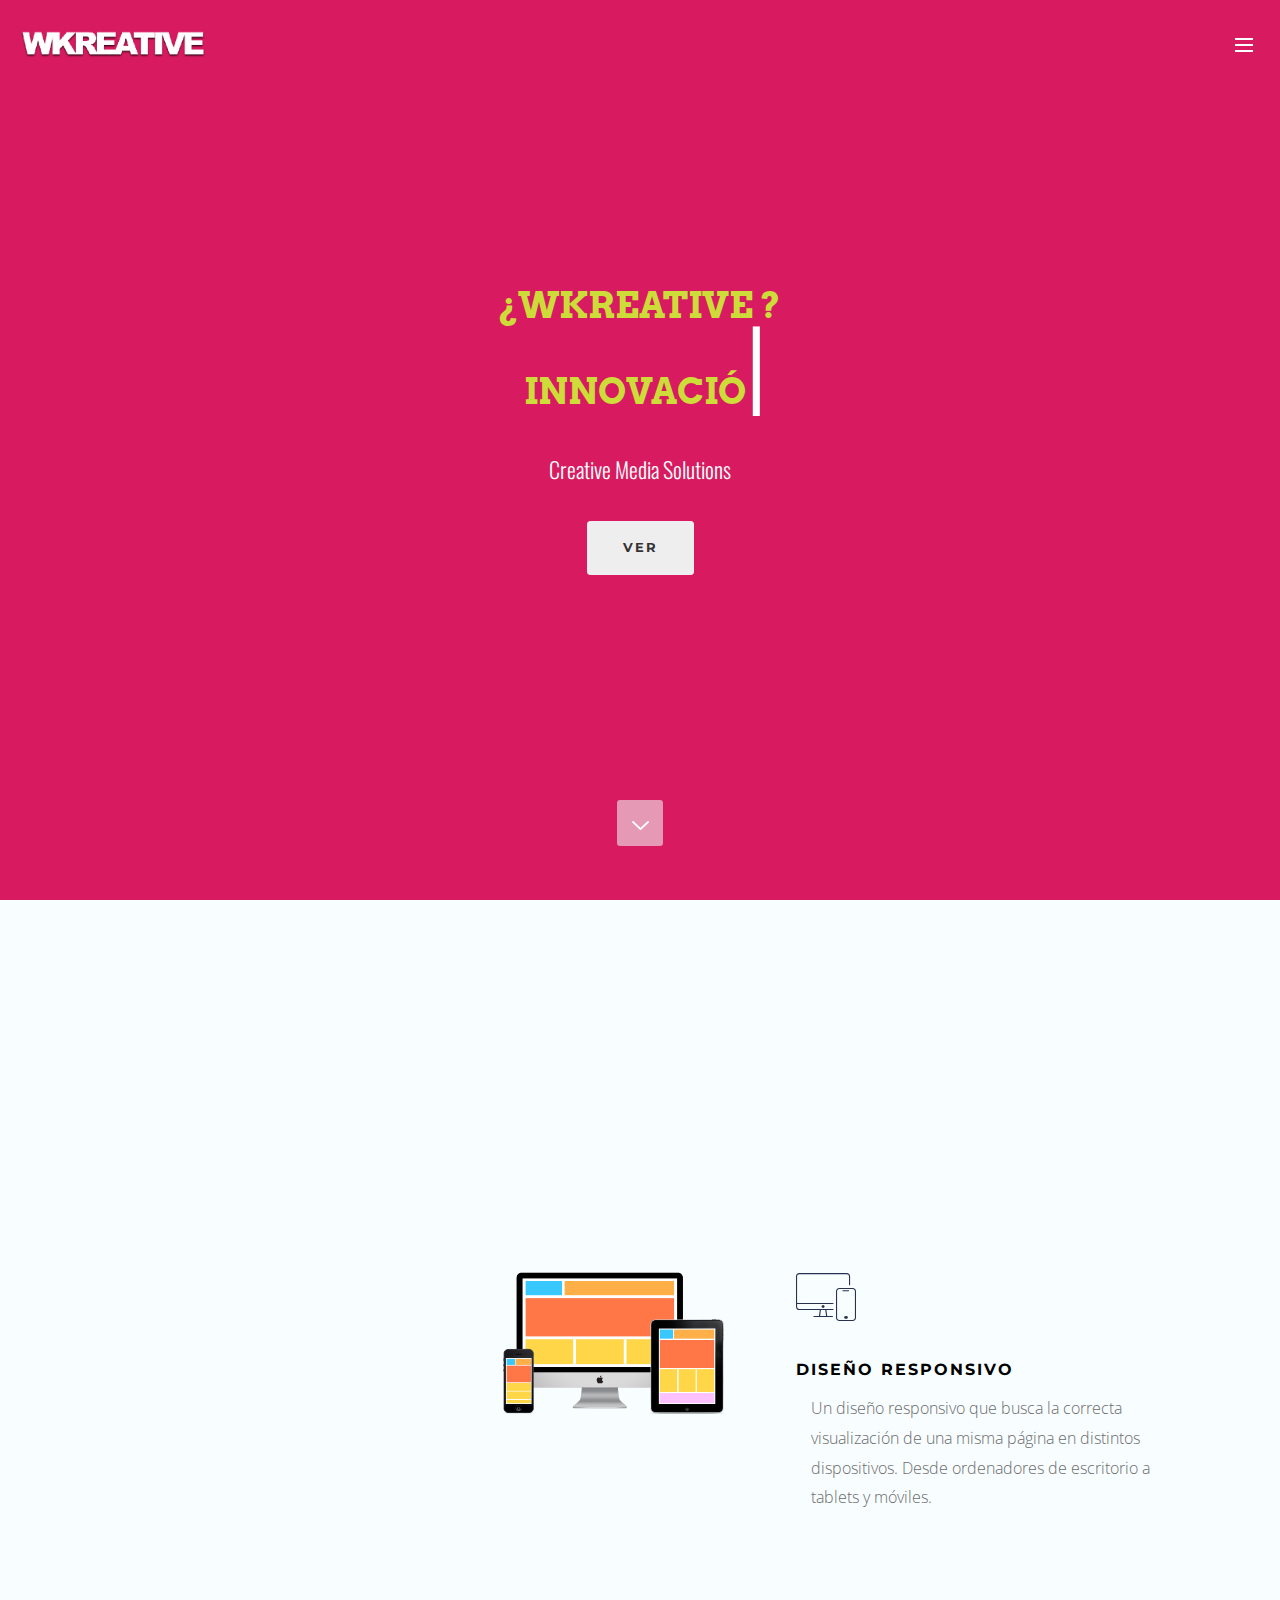
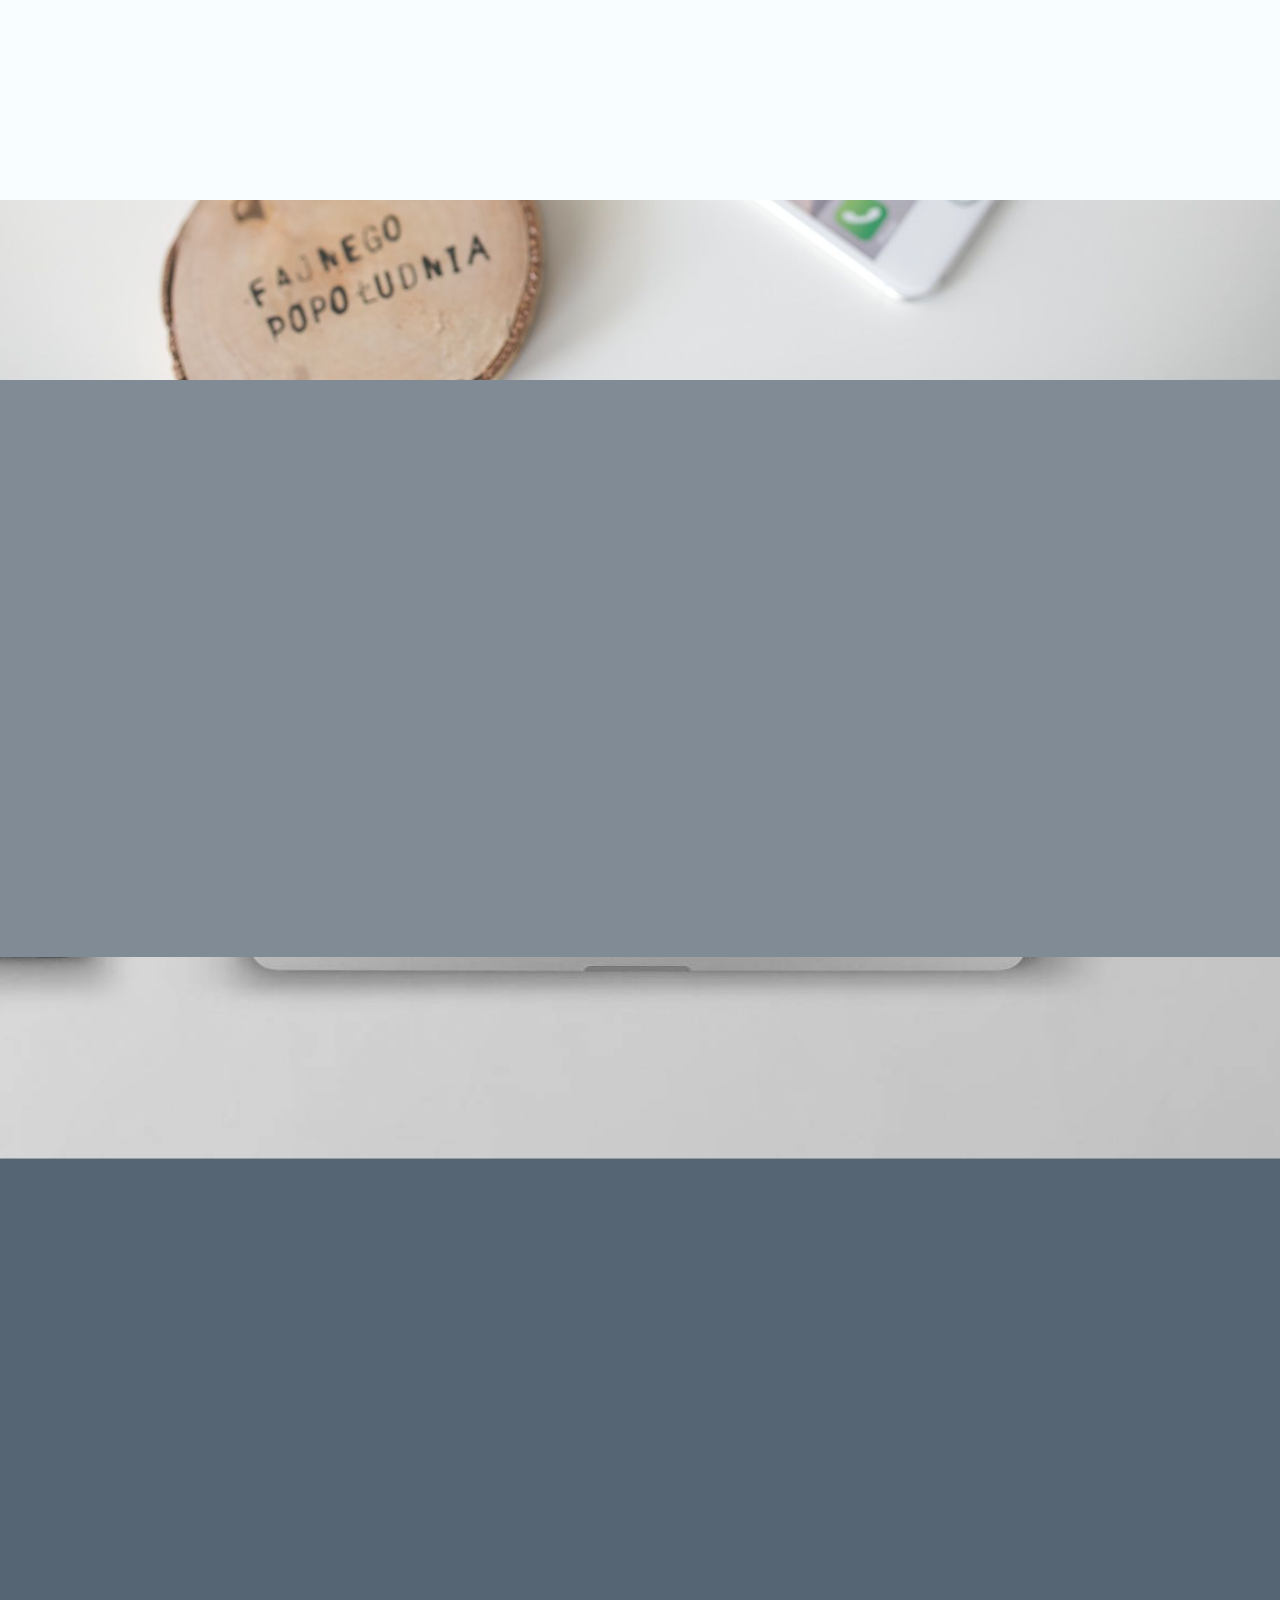
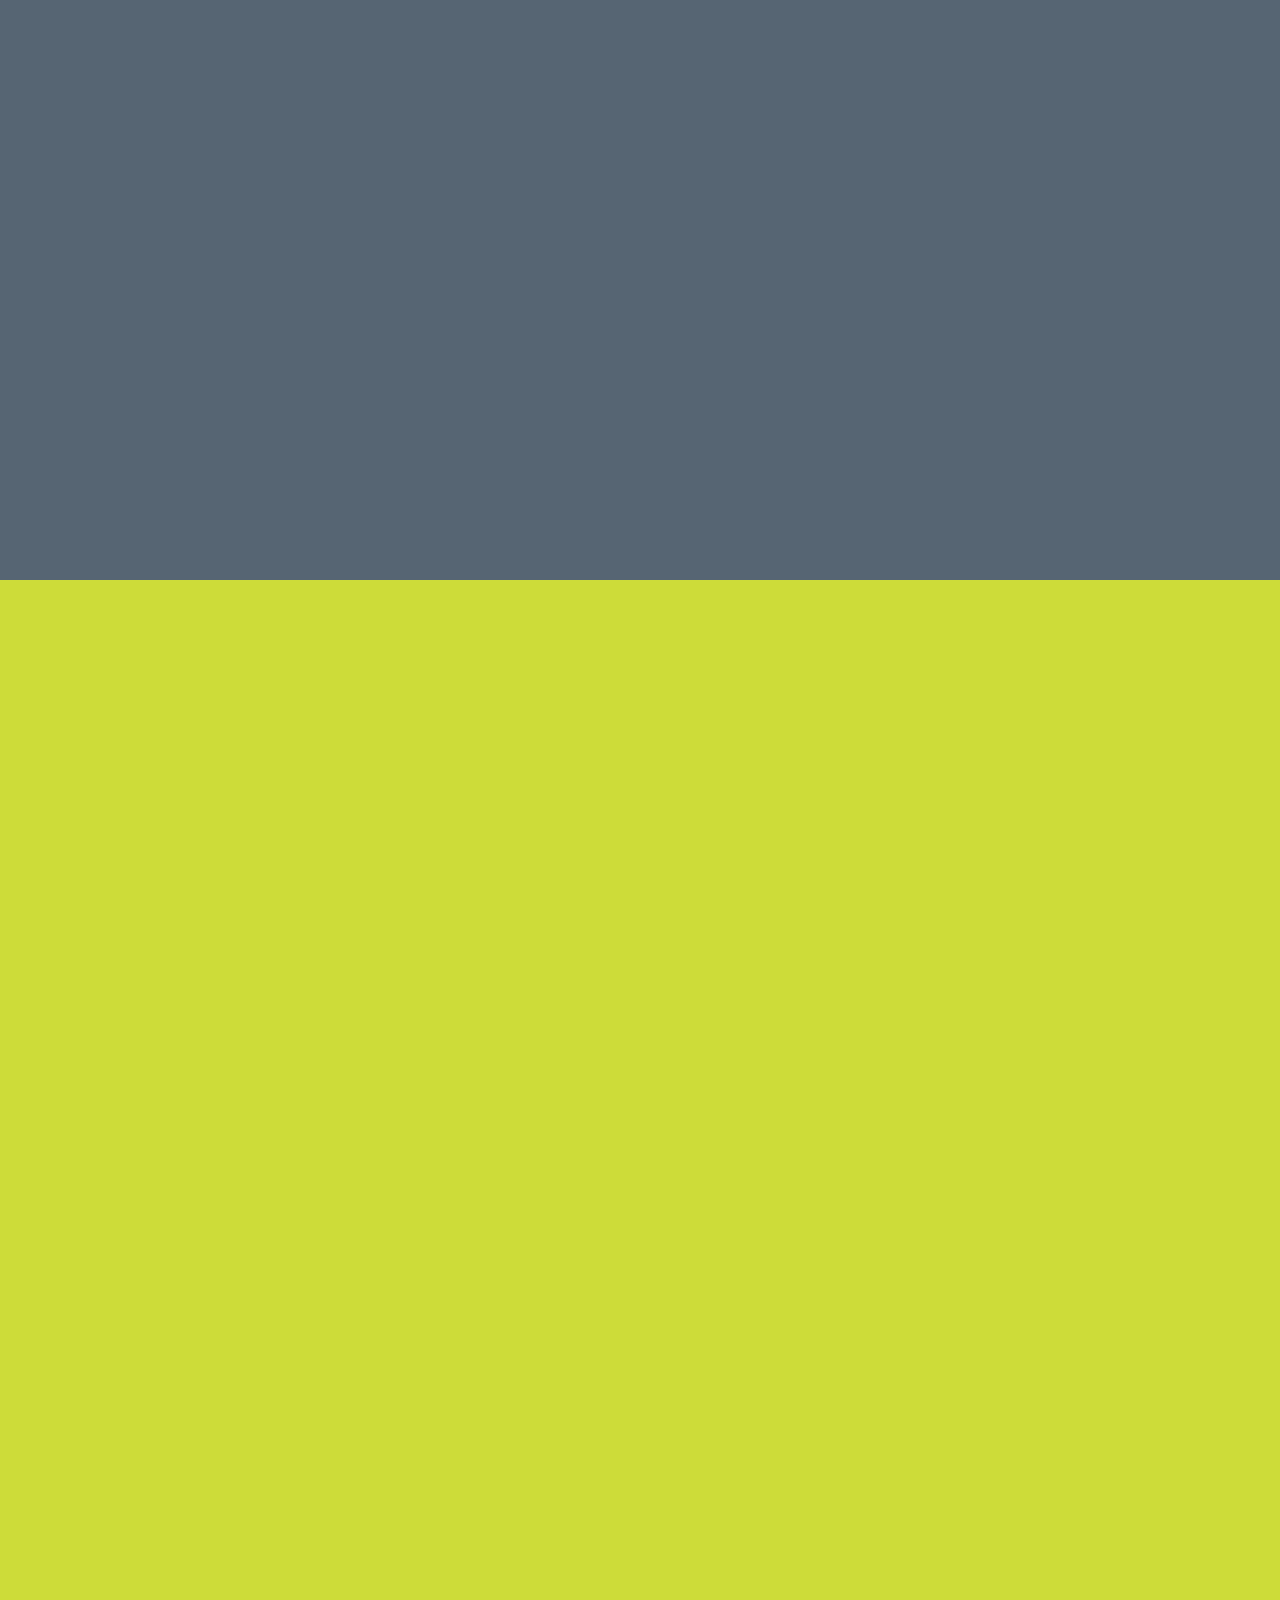
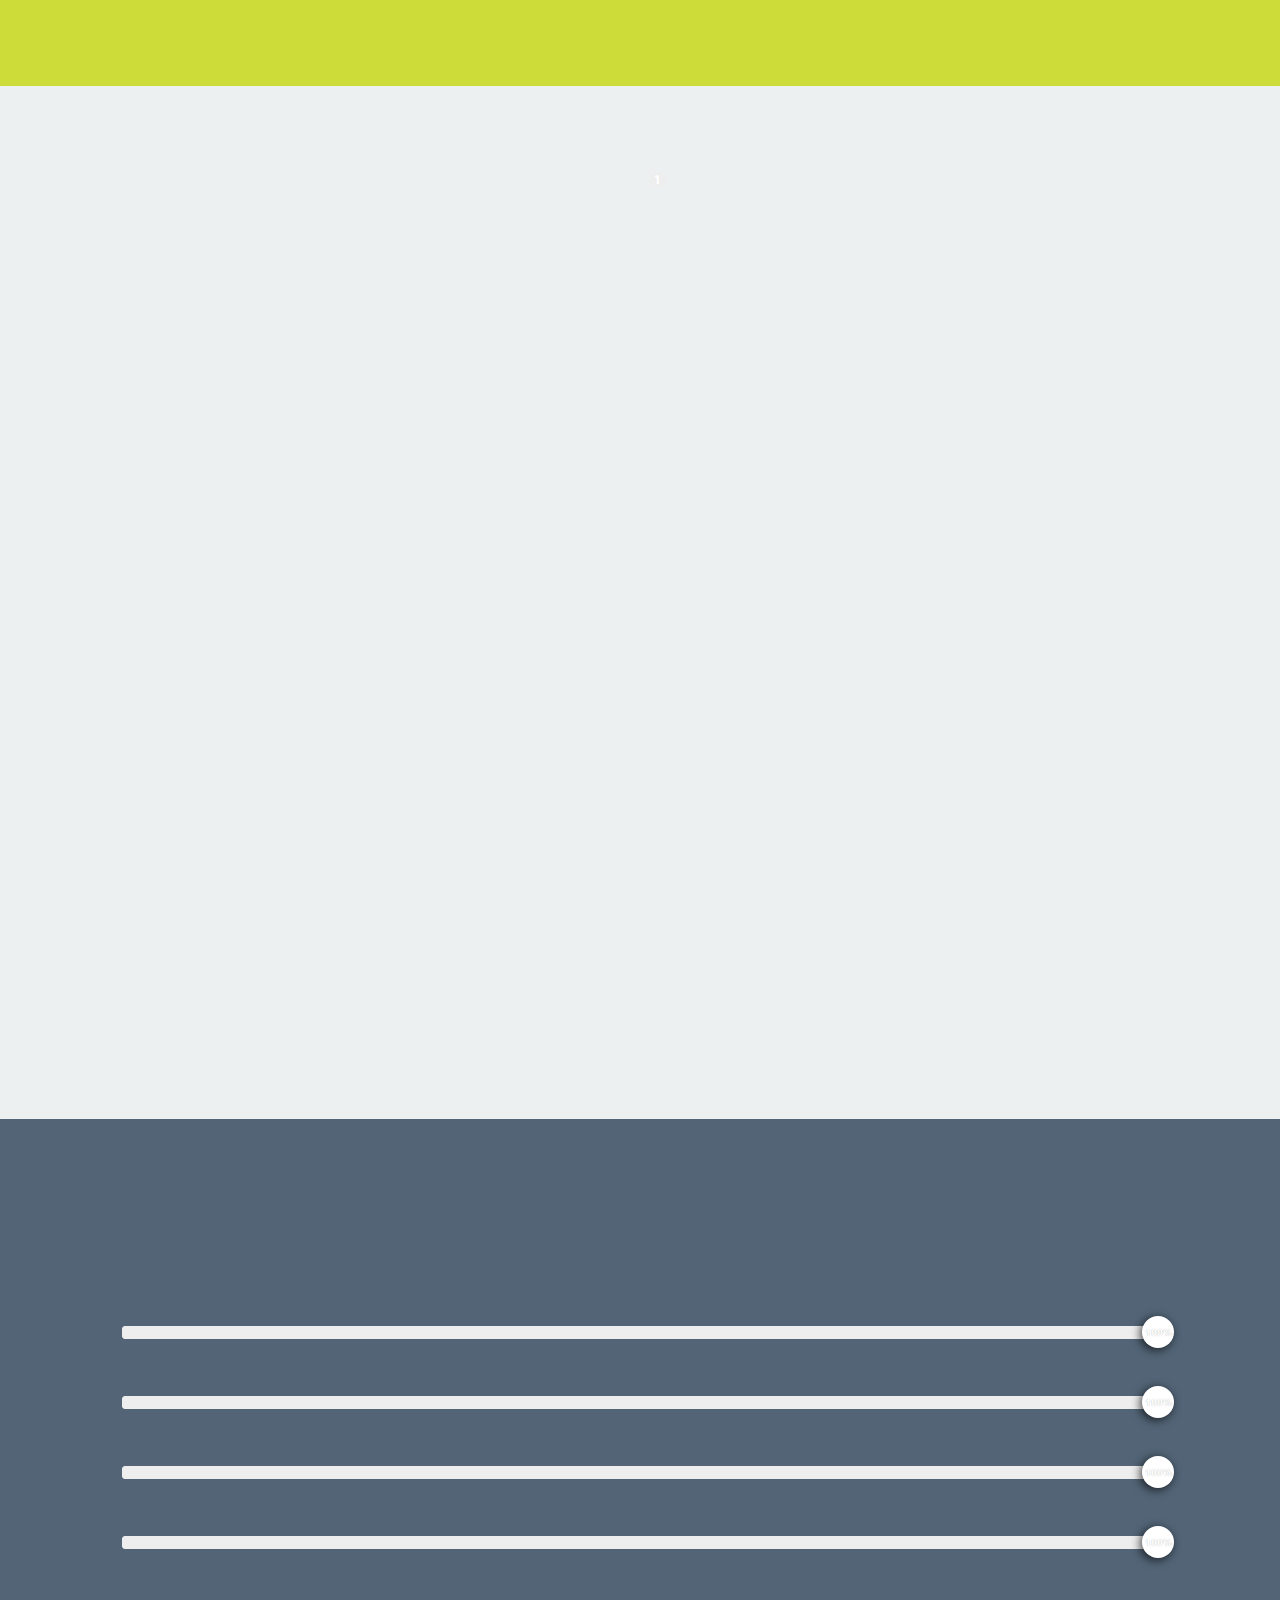
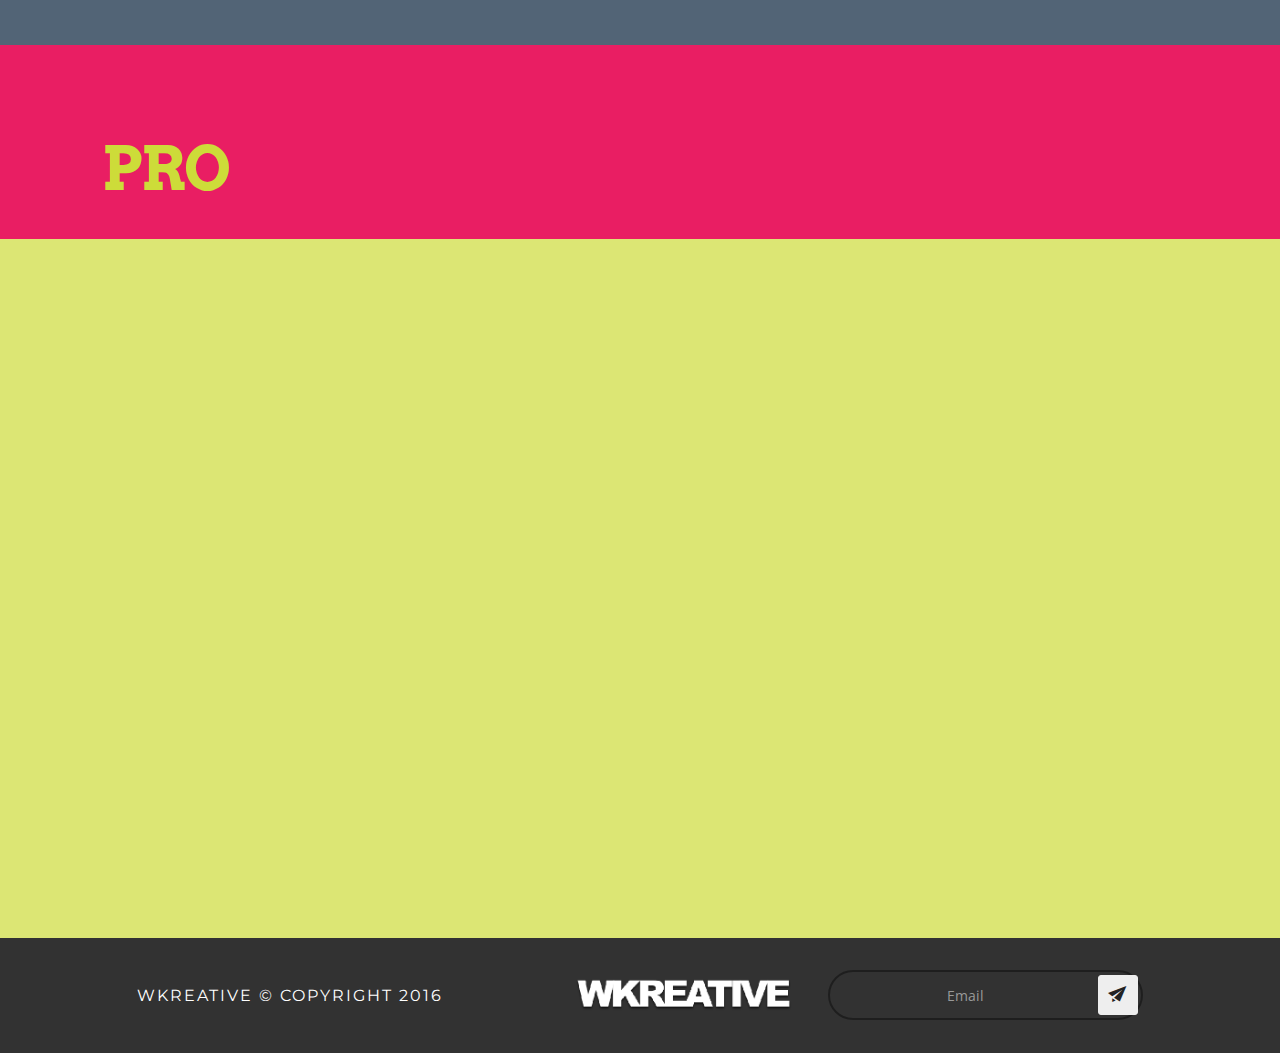
==== index.html @ 3bb816f2 "create github pages" ====
<!DOCTYPE html>
<html>
<head>
  <!-- Site made with Mobirise Website Builder v3.9.0, https://mobirise.com -->
  <meta charset="UTF-8">
  <meta http-equiv="X-UA-Compatible" content="IE=edge">
  <meta name="generator" content="Mobirise v3.9.0, mobirise.com">
  <meta name="viewport" content="width=device-width, initial-scale=1">
  <link rel="shortcut icon" href="assets/images/wkreative-estrategia-128x102-50.png" type="image/x-icon">
  <meta name="description" content="Creative Media Solutions">
  <title>WKREATIVE</title>
  <link rel="stylesheet" href="https://fonts.googleapis.com/css?family=Arvo:400,400i,700,700i">
  <link rel="stylesheet" href="https://fonts.googleapis.com/css?family=Montserrat:400,700">
  <link rel="stylesheet" href="https://fonts.googleapis.com/css?family=Open+Sans:400,400i,700,700i">
  <link rel="stylesheet" href="assets/et-line-font-plugin/style.css">
  <link rel="stylesheet" href="assets/bootstrap-material-design-font/css/material.css">
  <link rel="stylesheet" href="assets/web/assets/mobirise-icons/mobirise-icons.css">
  <link rel="stylesheet" href="assets/tether/tether.min.css">
  <link rel="stylesheet" href="assets/bootstrap/css/bootstrap.min.css">
  <link rel="stylesheet" href="assets/socicon/css/socicon.min.css">
  <link rel="stylesheet" href="assets/colorm-icons/style.css">
  <link rel="stylesheet" href="assets/animate.css/animate.min.css">
  <link rel="stylesheet" href="assets/dropdown/css/style.css">
  <link rel="stylesheet" href="assets/theme/css/style.css">
  <link rel="stylesheet" href="assets/mobirise/css/mbr-additional.css" type="text/css">
  
  
  
</head>
<body>
<section class="menu1" id="menu-0">

    <nav class="navbar navbar-dropdown bg-color transparent navbar-fixed-top">
        <div class="container-fluid">

            <div class="mbr-table">
                <div class="mbr-table-cell">

                    <div class="navbar-brand">
                        <a href="#top" class="navbar-logo"><img src="assets/images/wkreative-logo-501x128-71.png" alt="Mobirise"></a>
                        
                    </div>

                </div>
                <div class="mbr-table-cell">

                    <button class="navbar-toggler pull-xs-right" type="button" data-toggle="collapse" data-target="#exCollapsingNavbar">
                        <div class="hamburger-icon"></div>
                    </button>

                    <ul class="nav-dropdown collapse pull-xs-right nav navbar-nav navbar-toggleable-xl" id="exCollapsingNavbar"><li class="nav-item"><a class="nav-link link" href="#top">INICIO</a></li><li class="nav-item dropdown open"><a class="nav-link link dropdown-toggle" data-toggle="dropdown-submenu" href="https://mobirise.com/" aria-expanded="true">¿QUE OFRECEMOS?</a><div class="dropdown-menu"><a class="dropdown-item" href="index.html#header11-3">Website</a><a class="dropdown-item" href="index.html#features10-e">Analítica Web</a><a class="dropdown-item" href="index.html#features14-6">Fotofrafía Profesional</a><a class="dropdown-item" href="index.html#features10-e" aria-expanded="false">Video Profesional</a></div></li><li class="nav-item dropdown"><a class="nav-link link" href="index.html#form1-9" aria-expanded="false">CONTÁCTANOS</a></li></ul>
                    <button hidden="" class="navbar-toggler navbar-close" type="button" data-toggle="collapse" data-target="#exCollapsingNavbar">
                        <div class="close-icon"></div>
                    </button>

                </div>
            </div>

        </div>
    </nav>

</section>

<section class="mbr-section mbr-section-hero mbr-section-full header11 mbr-after-navbar" id="header11-3" style="background-color: rgb(216, 27, 96);">

    
        <div class="mbr-table-cell">
            <div class="container">
                <div class="mbr-section row">
                    <div id="title">
                        <div class="span-title">
                            <h1 class="mbr-section-title display-1 text-center pad-r">¿WKREATIVE ?<br></h1>
                            <h1 class="mbr-section-title display-1 element typedheader11-3" adress="typedheader11-3" firstel="INNOVACIÓN" secondel="TECNOLOGÍA" thirdel="CREATIVIDAD" typespeed="60">
                            </h1>
                        </div>
                        <div class="mbr-section-text lead text-center">
                            <p>Creative Media Solutions<br></p>
                         </div>

                        <div class="mbr-section-btn text-center"><a class="btn btn-primary" href="index.html#header9-2">Ver</a></div>

                    </div>
                </div> 
            </div> 
        </div> 
    <div class="mbr-arrow mbr-arrow-floating" aria-hidden="true">
        <a href="#header9-2">
            <img alt="" src="assets/images/arrowdown.png">
        </a>
    </div>                 
</section>

<section class="mbr-section--bg-adapted mbr-section-full mbr-section--relative header9" id="header9-2" style="background-color: rgb(248, 253, 255);">
    
    <div class="mbr-table-cell mbr-table-cell-vertical-middle elements-content position-relative">
        <div class="container-fluid">
            <div class="row">
                <div class="col-xs-12 col-lg-8 col-lg-offset-2 text-xs-center">

                    <h1 class="mbr-section-title display-1"><span style="line-height: 1.12em;">¿Que conseguir con nosotros?</span><br></h1>

                    <p class="mbr-section-text lead header-text"><strong>Mobil - SEO - ED</strong></p>

                </div>
            </div>

            <div class="row">
                <div class="col-xs-12 col-sm-4 col-lg-3 col-lg-offset-1">

                    <div class="clearfix"></div>
                    
                    <ul class="nav nav-tabs" role="tablist"><li class="nav-item" style="display: block;"><a class="nav-link active" role="tab" data-toggle="tab" href="#tab1header9-2" aria-expanded="true">Mobil</a></li><li class="nav-item" style="display: block;"><a class="nav-link" role="tab" data-toggle="tab" href="#tab2header9-2" aria-expanded="false">SEO</a></li><li class="nav-item" style="display: block;"><a class="nav-link text-black" role="tab" data-toggle="tab" href="#tab3header9-2" aria-expanded="false">Estrategia Digital</a></li><li class="nav-item" style="display: block;"></li><li class="nav-item" style="display: none;"></li><li class="nav-item" style="display: none;"></li><li class="nav-item" style="display: none;"></li><li class="nav-item" style="display: none;"></li><li class="nav-item" style="display: none;"><a class="nav-link" role="tab" data-toggle="tab" href="#tab4header9-2">Awesome</a></li><li class="nav-item" style="display: none;"><a class="nav-link" role="tab" data-toggle="tab" href="#tab5header9-2">Amazing</a></li><li class="nav-item" style="display: none;"><a class="nav-link" role="tab" data-toggle="tab" href="#tab6header9-2">Beautiful</a></li></ul>

                </div>

                <div class="col-xs-12 col-sm-8 col-lg-8">
                    <div class="tab-content noScroll">

                        <div id="tab1header9-2" class="tab-pane in active text-xs-center text-lg-left" role="tabpanel">

                            <div class="row">
                                <div class="col-xs-12 col-lg-5">
                                    <div class="mbr-figure"><img src="assets/images/wkreative-responsive-1200x560-97.png" class="card-img-top"></div>
                                </div>
                                <div class="col-xs-12 col-lg-6">
                                    <div>
                                        <div class="mbr-figure icon-block"><span class="mbri-responsive mbr-iconfont mbr-iconfont-header5" style="color: rgb(40, 50, 78);"></span></div>
                                    </div>
                                    <div>
                                        <p class="mbr-section-subtitle lead description-title">DISEÑO RESPONSIVO</p>
                                        <div class="row">
                                            <div class="col-md-12">
                                                <p class="mbr-section-text lead">Un diseño responsivo que busca la correcta visualización de una misma página en distintos dispositivos. Desde ordenadores de escritorio a tablets y móviles.</p>
                                            </div>
                                        </div>
                                    </div>
                                </div>
                            </div>

                        </div>

                        <div id="tab2header9-2" class="tab-pane text-xs-center text-lg-left" role="tabpanel">

                            <div class="row">
                                <div class="col-xs-12 col-lg-5">
                                    <div class="mbr-figure"><img src="assets/images/wkreative-seo-1079x1025-44.png" class="card-img-top"></div>
                                </div>
                                <div class="col-xs-12 col-lg-6">
                                    <div>
                                        <div class="mbr-figure icon-block"><span class="mbri-globe-2 mbr-iconfont mbr-iconfont-header5" style="color: rgb(0, 0, 0);"></span></div>
                                    </div>
                                    <div>
                                        <p class="mbr-section-subtitle lead description-title">SEO (Serch Engine Optimization)</p>
                                        <div class="row">
                                            <div class="col-md-12">
                                                <p class="mbr-section-text lead">Optimización de motores de búsqueda SEO<br><br>La optimización de motores de búsqueda es una metodología de estrategias, técnicas y tácticas utilizadas para aumentar la cantidad de visitantes a un sitio web mediante la obtención de una colocación de alto rango en la página de resultados de búsqueda de un motor de búsqueda (SERP) - incluyendo Google, Bing, Yahoo y Otros motores de búsqueda.<br></p>
                                            </div>
                                        </div>
                                    </div>
                                </div>
                            </div>

                        </div>
                        
                        <div id="tab3header9-2" class="tab-pane text-xs-center text-lg-left" role="tabpanel">

                            <div class="row">
                                <div class="col-xs-12 col-lg-5">
                                    <div class="mbr-figure"><img src="assets/images/wkreative-estrategia-500x400-60.png" class="card-img-top"></div>
                                </div>
                                <div class="col-xs-12 col-lg-6">
                                    <div>
                                        <div class="mbr-figure icon-block"><span class="mbri-growing-chart mbr-iconfont mbr-iconfont-header5" style="color: rgb(85, 57, 130);"></span></div>
                                    </div>
                                    <div>
                                        <p class="mbr-section-subtitle lead description-title">ESTRATEGIA DIGITAL</p>
                                        <div class="row">
                                            <div class="col-md-12">
                                                <p class="mbr-section-text lead"></p><p><span style="font-size: 1rem; line-height: 1.85em;">La web es un negocio imparativo para la mayoría de las industrias, ya que ha reescrito cómo se hace el negocio. Nuestro trabajo cruza los límites de la estrategia de negocio de marketing online-integrando con la producción completa.</span></p><p><br></p><p></p>
                                            </div>
                                        </div>
                                    </div>
                                </div>
                            </div>

                        </div>

                        <div id="tab4header9-2" class="tab-pane text-xs-center text-lg-left" role="tabpanel">

                            <div class="row">
                                <div class="col-xs-12 col-lg-5">
                                    <div class="mbr-figure"><img src="assets/images/nb4.png" class="card-img-top"></div>
                                </div>
                                <div class="col-xs-12 col-lg-6">
                                    <div>
                                        <div class="mbr-figure icon-block"><a href="https://mobirise.com" class="etl-icon icon-upload mbr-iconfont mbr-iconfont-header5" style="color: rgb(238, 238, 238);"></a></div>
                                    </div>
                                    <div>
                                        <p class="mbr-section-subtitle lead description-title">HOST ANYWHERE</p>
                                        <div class="row">
                                            <div class="col-md-12">
                                                <p class="mbr-section-text lead">Publish your website to a local drive, FTP or host on Amazon S3, Google Drive, Github. Don't limit yourself to just one platform or service provider. Lorem ipsum dolor sit amet, consectetur adipisicing elit. Laboriosam, nisi, ea. Excepturi dolores, laborum ipsum soluta aliquid, ullam repellat ratione iste harum voluptatem? Alias id blanditiis, sequi possimus dolorem dolorum.</p>
                                            </div>
                                        </div>
                                    </div>
                                </div>
                            </div>

                        </div>

                        <div id="tab5header9-2" class="tab-pane text-xs-center text-lg-left" role="tabpanel">

                            <div class="row">
                                <div class="col-xs-12 col-lg-5">
                                    <div class="mbr-figure"><img src="assets/images/nb5.png" class="card-img-top"></div>
                                </div>
                                <div class="col-xs-12 col-lg-6">
                                    <div>
                                        <div class="mbr-figure icon-block"><a href="https://mobirise.com" class="etl-icon icon-genius mbr-iconfont mbr-iconfont-header5" style="color: rgb(238, 238, 238);"></a></div>
                                    </div>
                                    <div>
                                        <p class="mbr-section-subtitle lead description-title">IMAGE/CONTENT SLIDER</p>
                                        <div class="row">
                                            <div class="col-md-12">
                                                <p class="mbr-section-text lead">Create a responsive, touch-swipe slideshow with <a href="http://mobirise.com">Mobirise bootstrap slider</a>. Add images, text, buttons to slides, set autoplay, full-screen, full-width or boxed layout. Lorem ipsum dolor sit amet, consectetur adipisicing elit. Unde sunt, illo quo ipsa. Laboriosam voluptatem sunt nisi velit incidunt labore, sapiente pariatur ipsam fugiat doloremque asperiores eos ipsum, eveniet cum.</p>
                                            </div>
                                        </div>
                                    </div>
                                </div>
                            </div>

                        </div>

                        <div id="tab6header9-2" class="tab-pane text-xs-center text-lg-left" role="tabpanel">

                            <div class="row">
                                <div class="col-xs-12 col-lg-5">
                                    <div class="mbr-figure"><img src="assets/images/nb6.png" class="card-img-top"></div>
                                </div>
                                <div class="col-xs-12 col-lg-6">
                                    <div>
                                        <div class="mbr-figure icon-block"><a href="https://mobirise.com" class="etl-icon icon-global mbr-iconfont mbr-iconfont-header5" style="color: rgb(238, 238, 238);"></a></div>
                                    </div>
                                    <div>
                                        <p class="mbr-section-subtitle lead description-title">CONTACT FORMS</p>
                                        <div class="row">
                                            <div class="col-md-12">
                                                <p class="mbr-section-text lead">Easily add subscribe and contact forms without any server-side integration. Just link your email to form and get submissions instantly. Lorem ipsum dolor sit amet, consectetur adipisicing elit. Accusantium id perspiciatis, sint odit error animi veniam omnis cupiditate distinctio, a quidem deleniti laborum maiores optio laudantium earum vel! Sint, rerum.</p>
                                            </div>
                                        </div>
                                    </div>
                                </div>
                            </div>

                        </div>

                    </div>
                </div>

            </div>

        </div>
    </div>

</section>

<section class="mbr-cards mbr-section features10 mbr-parallax-background" id="features10-4" style="background-image: url(assets/images/05.jpg); padding-top: 80px; padding-bottom: 80px;">

    <div class="mbr-overlay" style="opacity: 0.6; background-color: rgb(44, 62, 80);">
    </div>

    <div class="container position-relative">
        <div class="row">           
                <div class="col-lg-6 col-xs-12 table-cell-lg content">
                    <div class="bg-text">
                        <h4 class="display-5">Digital Services</h4>
                    </div>
                    <div class="card cart-block text-xs-left position-relative">
                        <div class="card-block">
                            <h4 class="mbr-section-title display-4">Servicios Digitales</h4>
                            <p class="mbr-section-text lead">Ofrecemos un servicio completo con las habilidades, experiencia y recursos para llevar su proyecto desde el concepto hasta la entrega. Desde la creación de sitios web y plataformas de comercio electrónico hasta la entrega de campañas de marketing en línea o medios sociales y aplicaciones. También contamos con un equipo de soporte dedicado que puede ayudar con el alojamiento, las actualizaciones de contenido en curso, el trabajo de desarrollo y muchas otras tareas.<br><br>Si necesita ayuda con toda su presencia digital o simplemente elementos de ella, nuestro equipo multidisciplinario se especializa en las áreas que le ayudarán a tener éxito en Online. No dude en ponerse en contacto para un chat amistoso hoy y veamos cómo podemos adaptar una solución para satisfacer sus necesidades.<br></p>
                            <div class="card-btn"><a class="btn btn-white-outline" href="index.html#form1-9"><span class="mbri-info mbr-iconfont mbr-iconfont-btn" style="font-size: 30px;"></span></a></div>
                        </div>
                    </div>
                </div>

                <div class="col-lg-4 table-cell-lg">
                    <div class="wraper">
                        <div class="card-img text-md-right"><img src="assets/images/wkreative-digital-600x385-92.png" class="card-img-top"></div>
                        <h4 class="imgTitle mbr-section-title display-4">.</h4>
                    </div>
                </div>


        </div>

    </div>

</section>

<section class="mbr-cards mbr-section features10 mbr-parallax-background" id="features10-e" style="background-image: url(assets/images/laptop-1209008-1-2000x1125-55.jpg); padding-top: 80px; padding-bottom: 80px;">

    <div class="mbr-overlay" style="opacity: 0.8; background-color: rgb(44, 62, 80);">
    </div>

    <div class="container position-relative">
        <div class="row">           
                <div class="col-lg-6 col-xs-12 table-cell-lg content">
                    <div class="bg-text">
                        <h4 class="display-5">Diseño Digital</h4>
                    </div>
                    <div class="card cart-block text-xs-left position-relative">
                        <div class="card-block">
                            <h4 class="mbr-section-title display-4">Diseño Digital</h4>
                            <p class="mbr-section-text lead">La creatividad está en el corazón de lo que hacemos. Sabemos cómo desarrollar grandes ideas y crear un diseño hermoso que funciona perfectamente en todas las plataformas digitales. Desde sitios web a móviles o comercio electrónico a las redes sociales, creamos experiencias que atraen a su audiencia y brindan por usted.<br><span style="font-size: 1rem; line-height: 1.85em;">Nuestro equipo creativo produce diseño para una amplia gama de clientes y aplicaciones, tanto para uso en línea como fuera de línea. Entendemos las tecnologías y los matices del diseño para diferentes medios o dispositivos digitales y tenemos el conocimiento para ofrecer grandes experiencias de usuario, conversiones consistentes y un sólido retorno de su inversión.</span><br><span style="font-size: 1rem; line-height: 1.85em;"><br></span><span style="font-size: 1rem; line-height: 1.85em;">También garantizamos que su presencia digital esté integrada con su marca existente, impresión y marketing, para que pueda estar seguro de que su mensaje se transmite donde quiera que lo necesite con consistencia.</span><br><br>Categorizamos nuestros servicios de diseño en agrupaciones, pero en realidad el proceso creativo y de diseño generalmente se extiende a través de varios de estos segmentos.<br><br>~Información creativa y desarrollo de ideas<br>~Marca<br><span style="font-size: 1rem; line-height: 1.85em;">~Planificación de sitios web y wireframes</span><br><span style="font-size: 1rem; line-height: 1.85em;">~Experiencia del usuario y diseño de interfaz de usuario</span><br><span style="font-size: 1rem; line-height: 1.85em;">~Diseño digital</span><br><span style="font-size: 1rem; line-height: 1.85em;">~Creación de contenido</span><br><span style="font-size: 1rem; line-height: 1.85em;">~Desarrollo Frontend</span><br></p>
                            <div class="card-btn"><a class="btn btn-white-outline" href="index.html#form1-9"><span class="mbri-info mbr-iconfont mbr-iconfont-btn" style="font-size: 30px;"></span></a></div>
                        </div>
                    </div>
                </div>

                <div class="col-lg-4 table-cell-lg">
                    <div class="wraper">
                        <div class="card-img text-md-right"><img src="assets/images/laptop-1209008-1-600x337-21.jpg" class="card-img-top"></div>
                        <h4 class="imgTitle mbr-section-title display-4">Diseño Digital</h4>
                    </div>
                </div>


        </div>

    </div>

</section>

<section class="mbr-cards mbr-section features10" id="features10-7" style="background-color: rgb(205, 220, 57); padding-top: 80px; padding-bottom: 80px;">

    

    <div class="container position-relative">
        <div class="row">           
                <div class="col-lg-6 col-xs-12 table-cell-lg content">
                    <div class="bg-text">
                        <h4 class="display-5">Estrategia D</h4>
                    </div>
                    <div class="card cart-block text-xs-left position-relative">
                        <div class="card-block">
                            <h4 class="mbr-section-title display-4">Estrategia Digital</h4>
                            <p class="mbr-section-text lead">¡No puedes anotar si no sabes dónde están los goles! Ya se trate de un proyecto, una campaña o todo su negocio, una estrategia digital completa mapas detallados exactamente cómo va a lograr sus objetivos en línea.<br><br>Una estrategia digital definirá sus necesidades, metas, fortalezas, debilidades, público objetivo, competencia y sus oportunidades disponibles. Se detallarán los mejores usos de la tecnología, plataformas promocionales en línea y presupuestos. También se incluirá en su estrategia un plan de cómo se implementarán, se entregarán y se mantendrán para que continúe el éxito.<br><br>La creación de una estrategia digital fuerte depende de que tengamos una comprensión profunda de su negocio o proyecto. Todo esto comienza con las conversaciones, la investigación y la asalto del cerebro y culmina en un documento en profundidad que explica exactamente cómo juntos conseguiremos sus objetivos en línea.<br><br>No tiene sentido crear una estrategia y guardarla en un cajón, necesita ser ejecutada para obtener resultados. Además de ayudarle a refinar su idea y crear una estrategia digital a medida, nuestros expertos multidisciplinarios pueden aprovechar sus conocimientos y experiencia para ejecutar y entregar su estrategia sin problemas.<br></p>
                            <div class="card-btn"><a class="btn btn-white-outline" href="index.html#form1-9"><span class="mbri-info mbr-iconfont mbr-iconfont-btn" style="font-size: 30px;"></span></a></div>
                        </div>
                    </div>
                </div>

                <div class="col-lg-4 table-cell-lg">
                    <div class="wraper">
                        <div class="card-img text-md-right"><img src="assets/images/estrategia-digital-wkreative-1-600x333-1.png" class="card-img-top"></div>
                        <h4 class="imgTitle mbr-section-title display-4">ED</h4>
                    </div>
                </div>


        </div>

    </div>

</section>

<section class="mbr-cards mbr-section features8 features5" id="features5-f" style="background-color: rgb(236, 240, 241); padding-top: 80px; padding-bottom: 80px;">

    


    <div class="container-fluid position-relative">

        <div class="row">

            <div class="col-lg-10 col-lg-offset-1 col-xs-12">            
                
                <div class="col-lg-6 col-xs-12 table-cell-lg">
                    <div class="card-img text-md-right"><img src="assets/images/wkreative-development-600x437-50.png" class="card-img-top"></div>
                </div>

                <div class="col-lg-6 col-lg-offset-0 col-xs-11 col-xs-offset-1 table-cell-lg table-cell-middle padding-left-lg-30">
                    <div class="card cart-block text-xs-left position-relative">
                        <div class="card-number">1</div>
                        <div class="card-block">
                            
                            <h4 class="mbr-section-title display-5">Build and Development</h4>
                            <p class="mbr-section-text lead">Nuestro equipo se mantiene un paso por delante de las últimas tecnologías de vanguardia con el fin de encontrar la mejor solución para su proyecto. Ya sea que su negocio requiera de una plataforma fuera de la plataforma o de un sistema a la medida adaptado únicamente a las necesidades de su negocio, nuestros expertos le guiarán en cada paso del camino.<br>Ofrecemos desarrollo de sitios web y digitales para una amplia gama de resultados, desde micro-sitios, sitios de folletos o campañas de marketing en línea a la publicación a medida completa, e-commerce o plataformas de reserva, tenemos las habilidades y experiencia para abordar su proyecto, Alcance o complejidad.<br>Somos expertos en HTML5, CSS3, Javascript, PHP y MySQL. Creemos que la elección de la tecnología puede tener un efecto en sus metas, procesos de negocio y costos en el futuro. No te tratamos como un maniquí y mantenemos los detalles técnicos ocultos de ti, ni tratamos de cegarte con jerga; Hacemos las cosas comprensibles para que pueda tomar decisiones informadas.<br>Nuestros sitios web son genuinamente sensibles, diseñados para ser accesibles a través de dispositivos móviles, portátiles y tabletas, para interactuar con su audiencia, sin importar cómo elijan comprometerse con usted. &nbsp;Al tener diferentes opciones técnicas podemos proponer las mejores soluciones independientes para sus necesidades de proyecto.</p>
                            <div class="card-btn"><a class="btn btn-black-outline btn-black" href="index.html#form1-9"><span class="mbri-info mbr-iconfont mbr-iconfont-btn" style="font-size: 30px;"></span></a></div>
                        </div>
                    </div>
                </div>

            </div>

        </div>

    </div>

</section>

<section class="mbr-section progressbar progressbar1 mbr-parallax-background" id="progress-bar1-h" style="background-image: url(assets/images/08.jpg); padding-top: 80px; padding-bottom: 80px;">

    <div class="mbr-overlay" style="opacity: 0.85; background-color: rgb(52, 73, 94);">
    </div>


    <div class="container-fluid">
        <div class="row">
            <div class="col-lg-10 col-lg-offset-1">

            <h3 class="mbr-section-title display-4">Barra Progreso</h3>
            

                <div class="progress1">

                  <p class="mbr-section-subtitle display-3">web design</p>
                        
                  <div class="progressbar-wrap">

                    <progress class="progress progress-primary" max="100" value="100">
                    </progress>
                    <div class="progressbar-number" style="left: 100%;">100</div>

                  </div>

                </div>

                <div class="progress2">

                  <p class="mbr-section-subtitle display-3">HTML</p>
                        
                  <div class="progressbar-wrap">

                    <progress class="progress progress-primary" max="100" value="100">
                    </progress>
                    <div class="progressbar-number" style="left: 100%;">100</div>

                  </div>
                  
                </div>

                <div class="progress3">

                  <p class="mbr-section-subtitle display-3">javascript</p>
                        
                  <div class="progressbar-wrap">

                    <progress class="progress progress-primary" max="100" value="100">
                    </progress>
                    <div class="progressbar-number" style="left: 100%;">100</div>

                  </div>
                  
                </div>

                <div class="progress4">

                  <p class="mbr-section-subtitle display-3">css</p>
                        
                  <div class="progressbar-wrap">

                    <progress class="progress progress-primary" max="100" value="100">
                    </progress>
                    <div class="progressbar-number" style="left: 100%;">100</div>

                  </div>
                  
                </div>

                

            </div>
        </div>
    </div>

</section>

<section class="mbr-section animated-bg1 tab-content" id="animated-bg1-g" style="background-color: rgb(233, 30, 99); padding-top: 50px; padding-bottom: 0px;">

    
    <div class="bgText">
        <div class="wrapper-absolute">
            <p class="bgTextP" style="color: rgb(0, 0, 0); font-size: 100px; font-family: Montserrat;">W K R E A T I V E</p>   
        </div>     
    </div>
            <div class="container-fluid">
                <div class="row">
                    <div id="title">
                        <div class="span-title">
                            <h1 class="mbr-section-title display-1 text-center pad-r">PRO</h1>
                            <span class="mbr-section-title display-2">
                            </span>
                        </div>
                        <div class="mbr-section-text lead text-center">
                            
                         </div>

                        

                    </div>
                </div> 
            </div> 
</section>

<section class="mbr-section form1 mbr-parallax-background" id="form1-9" style="background-image: url(assets/images/03.jpg); padding-top: 120px; padding-bottom: 120px;">
    <div class="mbr-overlay" style="opacity: 0.7; background-color: rgb(205, 220, 57);">
    </div>

    <div class="container-fluid">
        <div class="row">
            <div class="col-xs-12 col-lg-8 col-lg-offset-2 text-xs-center">

                

                <h1 class="mbr-section-title display-4">CONTÁCTANOS</h1>
                <p class="mbr-section-text lead">Permitenos ayudarle</p>
                
                <div class="col-xs-12" data-form-type="formoid">


                    <div data-form-alert="true">
                        <div hidden="" data-form-alert-success="true" class="alert alert-form alert-success text-xs-center">Thanks for filling out form!</div>
                    </div>


                    <form action="https://mobirise.com/" method="post" data-form-title="CONTÁCTANOS">

                        <input type="hidden" value="3Hr8gspdqgtoBjVmTClmhta4rCv3De/gYXUauIop3zBY3wuRBD5PLVO2SiP4ZGDKUJ3z/R+ZAaglX7kqCrFaVbGsXPdE0k8DyEZzLs6aisHaIpknkhA4LbpVacL05/rk" data-form-email="true">

                        <div class="row row-sm-offset">

                            <div class="col-xs-12 col-md-4">
                                <div class="form-group">
                                    <label class="form-control-label" for="form1-9-name">Nombre<span class="form-asterisk">*</span></label>
                                    <div class="form-icon"><img src="assets/images/icon-name.png"></div>
                                    <input type="text" class="form-control" name="name" required="" data-form-field="Name" placeholder="Nombre*" id="form1-9-name">
                                </div>
                            </div>

                            <div class="col-xs-12 col-md-4">
                                <div class="form-group">
                                    <label class="form-control-label" for="form1-9-email">Correo Elerctrónico<span class="form-asterisk">*</span></label>
                                    <div class="form-icon"><img src="assets/images/icon-email.png"></div>
                                    <input type="email" class="form-control" name="email" required="" data-form-field="Email" placeholder="Correo Elerctrónico*" id="form1-9-email">
                                </div>
                            </div>

                            <div class="col-xs-12 col-md-4">
                                <div class="form-group">
                                    <label class="form-control-label" for="form1-9-phone">Teléfono</label>
                                    <div class="form-icon"><img src="assets/images/icon-phone.png"></div>
                                    <input type="tel" class="form-control" name="phone" data-form-field="Phone" placeholder="Teléfono" id="form1-9-phone">
                                </div>
                            </div>

                        </div>

                        <div class="form-group">
                            <label class="form-control-label" for="form1-9-message">Mensaje<span class="form-asterisk">*</span></label>
                            <textarea class="form-control" name="message" rows="7" data-form-field="Message" placeholder="Mensaje*" id="form1-9-message"></textarea>
                        </div>

                        <div><button type="submit" class="btn btn-white"><span class="cm-icon cm-icon-paperplane mbr-iconfont mbr-iconfont-btn"></span>enviar</button></div>

                    </form>
                </div>

            </div>
        </div>
    </div>

</section>

<footer class="mbr-small-footer mbr-section mbr-section-nopadding footer1 footer4" id="footer4-d" style="background-color: rgb(50, 50, 50); padding-top: 1.75rem; padding-bottom: 1.75rem;">
    
    <div class="container-fluid">
      <div class="row">
        <div class="col-xs-12 col-lg-10 col-lg-offset-1">
            
            <div class="col-xs-12 col-lg-5 footer-list-2 table-cell-lg table-cell-middle">
                    <p class="mbr-section-subtitle display-3 text-xs-center text-lg-left">WKREATIVE © COPYRIGHT 2016 &nbsp;</p>
            </div>

            <div class="col-xs-12 col-lg-3 text-xs-center text-lg-left table-cell-lg table-cell-middle">
                <div class="logo"><a href="https://mobirise.com"><img src="assets/images/wkreative-logo-501x128-13.png" alt="Mobirise"></a></div>
            </div>

            <div class="col-xs-12 col-lg-4 text-xs-center table-cell-lg table-cell-middle" data-form-type="formoid">
              <div data-form-alert="true">
                  <div hidden="" data-form-alert-success="true" class="alert alert-form alert-success text-xs-center">Thanks for filling out form!</div>
              </div>


              <form action="https://mobirise.com/" method="post" data-form-title="UNTITLED FORM">

                  <input type="hidden" value="Vey+349BQpxP6pZuBinIxbiWo+XCM0AsP6uOe+OGmrW+rSaw5dPdIburg3CDZCMrKJsoosn4tIPxT/lMqkJiZNKl4by/JesvecYmxPFrrKgxIQKgroyVThv818HC7AqK" data-form-email="true">

                  <div class="form-inner">

                      

                      <div class="col-xs-12 mbr-table-cell padding-right-0 padding-left-0">
                          <div class="form-group">
                              <label class="form-control-label">Email</label>
                              <div class="form-icon"></div>
                              <input type="email" class="form-control" name="email" required="" data-form-field="Email" placeholder="Email">
                          </div>
                      </div>

                      

                      <div class="text-xs-left mbr-table-cell table-cell-top"><button type="submit" class="btn btn-primary"><span class="cm-icon cm-icon-paperplane"></span></button></div>

                  </div>
              </form>

            </div>
        </div>
        </div>
    </div>
</footer>


  <script src="assets/web/assets/jquery/jquery.min.js"></script>
  <script src="assets/tether/tether.min.js"></script>
  <script src="assets/bootstrap/js/bootstrap.min.js"></script>
  <script src="assets/smooth-scroll/SmoothScroll.js"></script>
  <script src="assets/viewportChecker/jquery.viewportchecker.js"></script>
  <script src="assets/dropdown/js/script.min.js"></script>
  <script src="assets/touchSwipe/jquery.touchSwipe.min.js"></script>
  <script src="assets/typed/typed.min.js"></script>
  <script src="assets/jarallax/jarallax.js"></script>
  <script src="assets/theme/js/script.js"></script>
  <script src="assets/formoid/formoid.min.js"></script>
  
  
  <input name="animation" type="hidden">
   <div id="scrollToTop" class="scrollToTop mbr-arrow-up"><a style="text-align: center;"><i class="mbr-arrow-up-icon-cm cm-icon cm-icon-smallarrow-up"></i></a></div>
  </body>
</html>
---- assets/et-line-font-plugin/style.css ----
@font-face {
	font-family: 'et-line';
	src:url('fonts/et-line.eot');
	src:url('fonts/et-line.eot?#iefix') format('embedded-opentype'),
		url('fonts/et-line.woff') format('woff'),
		url('fonts/et-line.ttf') format('truetype'),
		url('fonts/et-line.svg#et-line') format('svg');
	font-weight: normal;
	font-style: normal;
}

/* Use the following CSS code if you want to use data attributes for inserting your icons */
.etl-icon, [data-icon]:before {
	font-family: 'et-line';
	content: attr(data-icon);
	speak: none;
	font-weight: normal;
	font-variant: normal;
	text-transform: none;
	line-height: 1;
	-webkit-font-smoothing: antialiased;
	-moz-osx-font-smoothing: grayscale;
	display:inline-block;
}

/* Use the following CSS code if you want to have a class per icon */
/*
Instead of a list of all class selectors,
you can use the generic selector below, but it's slower:
[class*="icon-"] {
*/
.icon-mobile, .icon-laptop, .icon-desktop, .icon-tablet, .icon-phone, .icon-document, .icon-documents, .icon-search, .icon-clipboard, .icon-newspaper, .icon-notebook, .icon-book-open, .icon-browser, .icon-calendar, .icon-presentation, .icon-picture, .icon-pictures, .icon-video, .icon-camera, .icon-printer, .icon-toolbox, .icon-briefcase, .icon-wallet, .icon-gift, .icon-bargraph, .icon-grid, .icon-expand, .icon-focus, .icon-edit, .icon-adjustments, .icon-ribbon, .icon-hourglass, .icon-lock, .icon-megaphone, .icon-shield, .icon-trophy, .icon-flag, .icon-map, .icon-puzzle, .icon-basket, .icon-envelope, .icon-streetsign, .icon-telescope, .icon-gears, .icon-key, .icon-paperclip, .icon-attachment, .icon-pricetags, .icon-lightbulb, .icon-layers, .icon-pencil, .icon-tools, .icon-tools-2, .icon-scissors, .icon-paintbrush, .icon-magnifying-glass, .icon-circle-compass, .icon-linegraph, .icon-mic, .icon-strategy, .icon-beaker, .icon-caution, .icon-recycle, .icon-anchor, .icon-profile-male, .icon-profile-female, .icon-bike, .icon-wine, .icon-hotairballoon, .icon-globe, .icon-genius, .icon-map-pin, .icon-dial, .icon-chat, .icon-heart, .icon-cloud, .icon-upload, .icon-download, .icon-target, .icon-hazardous, .icon-piechart, .icon-speedometer, .icon-global, .icon-compass, .icon-lifesaver, .icon-clock, .icon-aperture, .icon-quote, .icon-scope, .icon-alarmclock, .icon-refresh, .icon-happy, .icon-sad, .icon-facebook, .icon-twitter, .icon-googleplus, .icon-rss, .icon-tumblr, .icon-linkedin, .icon-dribbble {
	font-family: 'et-line';
	speak: none;
	font-style: normal;
	font-weight: normal;
	font-variant: normal;
	text-transform: none;
	line-height: 1;
	-webkit-font-smoothing: antialiased;
	-moz-osx-font-smoothing: grayscale;
	display:inline-block;
}
.icon-mobile:before {
	content: "\e000";
}
.icon-laptop:before {
	content: "\e001";
}
.icon-desktop:before {
	content: "\e002";
}
.icon-tablet:before {
	content: "\e003";
}
.icon-phone:before {
	content: "\e004";
}
.icon-document:before {
	content: "\e005";
}
.icon-documents:before {
	content: "\e006";
}
.icon-search:before {
	content: "\e007";
}
.icon-clipboard:before {
	content: "\e008";
}
.icon-newspaper:before {
	content: "\e009";
}
.icon-notebook:before {
	content: "\e00a";
}
.icon-book-open:before {
	content: "\e00b";
}
.icon-browser:before {
	content: "\e00c";
}
.icon-calendar:before {
	content: "\e00d";
}
.icon-presentation:before {
	content: "\e00e";
}
.icon-picture:before {
	content: "\e00f";
}
.icon-pictures:before {
	content: "\e010";
}
.icon-video:before {
	content: "\e011";
}
.icon-camera:before {
	content: "\e012";
}
.icon-printer:before {
	content: "\e013";
}
.icon-toolbox:before {
	content: "\e014";
}
.icon-briefcase:before {
	content: "\e015";
}
.icon-wallet:before {
	content: "\e016";
}
.icon-gift:before {
	content: "\e017";
}
.icon-bargraph:before {
	content: "\e018";
}
.icon-grid:before {
	content: "\e019";
}
.icon-expand:before {
	content: "\e01a";
}
.icon-focus:before {
	content: "\e01b";
}
.icon-edit:before {
	content: "\e01c";
}
.icon-adjustments:before {
	content: "\e01d";
}
.icon-ribbon:before {
	content: "\e01e";
}
.icon-hourglass:before {
	content: "\e01f";
}
.icon-lock:before {
	content: "\e020";
}
.icon-megaphone:before {
	content: "\e021";
}
.icon-shield:before {
	content: "\e022";
}
.icon-trophy:before {
	content: "\e023";
}
.icon-flag:before {
	content: "\e024";
}
.icon-map:before {
	content: "\e025";
}
.icon-puzzle:before {
	content: "\e026";
}
.icon-basket:before {
	content: "\e027";
}
.icon-envelope:before {
	content: "\e028";
}
.icon-streetsign:before {
	content: "\e029";
}
.icon-telescope:before {
	content: "\e02a";
}
.icon-gears:before {
	content: "\e02b";
}
.icon-key:before {
	content: "\e02c";
}
.icon-paperclip:before {
	content: "\e02d";
}
.icon-attachment:before {
	content: "\e02e";
}
.icon-pricetags:before {
	content: "\e02f";
}
.icon-lightbulb:before {
	content: "\e030";
}
.icon-layers:before {
	content: "\e031";
}
.icon-pencil:before {
	content: "\e032";
}
.icon-tools:before {
	content: "\e033";
}
.icon-tools-2:before {
	content: "\e034";
}
.icon-scissors:before {
	content: "\e035";
}
.icon-paintbrush:before {
	content: "\e036";
}
.icon-magnifying-glass:before {
	content: "\e037";
}
.icon-circle-compass:before {
	content: "\e038";
}
.icon-linegraph:before {
	content: "\e039";
}
.icon-mic:before {
	content: "\e03a";
}
.icon-strategy:before {
	content: "\e03b";
}
.icon-beaker:before {
	content: "\e03c";
}
.icon-caution:before {
	content: "\e03d";
}
.icon-recycle:before {
	content: "\e03e";
}
.icon-anchor:before {
	content: "\e03f";
}
.icon-profile-male:before {
	content: "\e040";
}
.icon-profile-female:before {
	content: "\e041";
}
.icon-bike:before {
	content: "\e042";
}
.icon-wine:before {
	content: "\e043";
}
.icon-hotairballoon:before {
	content: "\e044";
}
.icon-globe:before {
	content: "\e045";
}
.icon-genius:before {
	content: "\e046";
}
.icon-map-pin:before {
	content: "\e047";
}
.icon-dial:before {
	content: "\e048";
}
.icon-chat:before {
	content: "\e049";
}
.icon-heart:before {
	content: "\e04a";
}
.icon-cloud:before {
	content: "\e04b";
}
.icon-upload:before {
	content: "\e04c";
}
.icon-download:before {
	content: "\e04d";
}
.icon-target:before {
	content: "\e04e";
}
.icon-hazardous:before {
	content: "\e04f";
}
.icon-piechart:before {
	content: "\e050";
}
.icon-speedometer:before {
	content: "\e051";
}
.icon-global:before {
	content: "\e052";
}
.icon-compass:before {
	content: "\e053";
}
.icon-lifesaver:before {
	content: "\e054";
}
.icon-clock:before {
	content: "\e055";
}
.icon-aperture:before {
	content: "\e056";
}
.icon-quote:before {
	content: "\e057";
}
.icon-scope:before {
	content: "\e058";
}
.icon-alarmclock:before {
	content: "\e059";
}
.icon-refresh:before {
	content: "\e05a";
}
.icon-happy:before {
	content: "\e05b";
}
.icon-sad:before {
	content: "\e05c";
}
.icon-facebook:before {
	content: "\e05d";
}
.icon-twitter:before {
	content: "\e05e";
}
.icon-googleplus:before {
	content: "\e05f";
}
.icon-rss:before {
	content: "\e060";
}
.icon-tumblr:before {
	content: "\e061";
}
.icon-linkedin:before {
	content: "\e062";
}
.icon-dribbble:before {
	content: "\e063";
}
---- assets/bootstrap-material-design-font/css/material.css ----
@font-face {
  font-family: 'Material-Design-Icons';
  src: url('../fonts/Material-Design-Icons.eot?3ocs8m');
  src: url('../fonts/Material-Design-Icons.eot?#iefix3ocs8m') format('embedded-opentype'), url('../fonts/Material-Design-Icons.woff?3ocs8m') format('woff'), url('../fonts/Material-Design-Icons.ttf?3ocs8m') format('truetype'), url('../fonts/Material-Design-Icons.svg?3ocs8m#Material-Design-Icons') format('svg');
  font-weight: normal;
  font-style: normal;
}
[class^="mdi-"],
[class*="mdi-"] {
  speak: none;
  display: inline-block;
  font-style: normal;
  font-variant:normal;
  font-weight:normal;
  /*font-size:24px;*/
  line-height:1;
  font-family:'Material-Design-Icons' !important;
  text-rendering: auto;
  
  -webkit-font-smoothing: antialiased;
  -moz-osx-font-smoothing: grayscale;
  -webkit-transform: translate(0, 0);
      -ms-transform: translate(0, 0);
          transform: translate(0, 0);
}
[class^="mdi-"]:before,
[class*="mdi-"]:before {
  display: inline-block;
  speak: none;
  text-decoration: inherit;
}
[class^="mdi-"].pull-left,
[class*="mdi-"].pull-left {
  margin-right: .3em;
}
[class^="mdi-"].pull-right,
[class*="mdi-"].pull-right {
  margin-left: .3em;
}
[class^="mdi-"].mdi-lg:before,
[class*="mdi-"].mdi-lg:before,
[class^="mdi-"].mdi-lg:after,
[class*="mdi-"].mdi-lg:after {
  font-size: 1.33333333em;
  line-height: 0.75em;
  vertical-align: -15%;
}
[class^="mdi-"].mdi-2x:before,
[class*="mdi-"].mdi-2x:before,
[class^="mdi-"].mdi-2x:after,
[class*="mdi-"].mdi-2x:after {
  font-size: 2em;
}
[class^="mdi-"].mdi-3x:before,
[class*="mdi-"].mdi-3x:before,
[class^="mdi-"].mdi-3x:after,
[class*="mdi-"].mdi-3x:after {
  font-size: 3em;
}
[class^="mdi-"].mdi-4x:before,
[class*="mdi-"].mdi-4x:before,
[class^="mdi-"].mdi-4x:after,
[class*="mdi-"].mdi-4x:after {
  font-size: 4em;
}
[class^="mdi-"].mdi-5x:before,
[class*="mdi-"].mdi-5x:before,
[class^="mdi-"].mdi-5x:after,
[class*="mdi-"].mdi-5x:after {
  font-size: 5em;
}
[class^="mdi-device-signal-cellular-"]:after,
[class^="mdi-device-battery-"]:after,
[class^="mdi-device-battery-charging-"]:after,
[class^="mdi-device-signal-cellular-connected-no-internet-"]:after,
[class^="mdi-device-signal-wifi-"]:after,
[class^="mdi-device-signal-wifi-statusbar-not-connected"]:after,
.mdi-device-network-wifi:after {
  opacity: .3;
  position: absolute;
  left: 0;
  top: 0;
  z-index: 1;
  display: inline-block;
  speak: none;
  text-decoration: inherit;
}
[class^="mdi-device-signal-cellular-"]:after {
  content: "\e758";
}
[class^="mdi-device-battery-"]:after {
  content: "\e735";
}
[class^="mdi-device-battery-charging-"]:after {
  content: "\e733";
}
[class^="mdi-device-signal-cellular-connected-no-internet-"]:after {
  content: "\e75d";
}
[class^="mdi-device-signal-wifi-"]:after,
.mdi-device-network-wifi:after {
  content: "\e765";
}
[class^="mdi-device-signal-wifi-statusbasr-not-connected"]:after {
  content: "\e8f7";
}
.mdi-device-signal-cellular-off:after,
.mdi-device-signal-cellular-null:after,
.mdi-device-signal-cellular-no-sim:after,
.mdi-device-signal-wifi-off:after,
.mdi-device-signal-wifi-4-bar:after,
.mdi-device-signal-cellular-4-bar:after,
.mdi-device-battery-alert:after,
.mdi-device-signal-cellular-connected-no-internet-4-bar:after,
.mdi-device-battery-std:after,
.mdi-device-battery-full .mdi-device-battery-unknown:after {
  content: "";
}
.mdi-fw {
  width: 1.28571429em;
  text-align: center;
}
.mdi-ul {
  padding-left: 0;
  margin-left: 2.14285714em;
  list-style-type: none;
}
.mdi-ul > li {
  position: relative;
}
.mdi-li {
  position: absolute;
  left: -2.14285714em;
  width: 2.14285714em;
  top: 0.14285714em;
  text-align: center;
}
.mdi-li.mdi-lg {
  left: -1.85714286em;
}
.mdi-border {
  padding: .2em .25em .15em;
  border: solid 0.08em #eeeeee;
  border-radius: .1em;
}
.mdi-spin {
  -webkit-animation: mdi-spin 2s infinite linear;
  animation: mdi-spin 2s infinite linear;
  -webkit-transform-origin: 50% 50%;
  -ms-transform-origin: 50% 50%;
      transform-origin: 50% 50%;
}
.mdi-pulse {
  -webkit-animation: mdi-spin 1s steps(8) infinite;
  animation: mdi-spin 1s steps(8) infinite;
  -webkit-transform-origin: 50% 50%;
  -ms-transform-origin: 50% 50%;
      transform-origin: 50% 50%;
}
@-webkit-keyframes mdi-spin {
  0% {
    -webkit-transform: rotate(0deg);
    transform: rotate(0deg);
  }
  100% {
    -webkit-transform: rotate(359deg);
    transform: rotate(359deg);
  }
}
@keyframes mdi-spin {
  0% {
    -webkit-transform: rotate(0deg);
    transform: rotate(0deg);
  }
  100% {
    -webkit-transform: rotate(359deg);
    transform: rotate(359deg);
  }
}
.mdi-rotate-90 {
  filter: progid:DXImageTransform.Microsoft.BasicImage(rotation=1);
  -webkit-transform: rotate(90deg);
  -ms-transform: rotate(90deg);
  transform: rotate(90deg);
}
.mdi-rotate-180 {
  filter: progid:DXImageTransform.Microsoft.BasicImage(rotation=2);
  -webkit-transform: rotate(180deg);
  -ms-transform: rotate(180deg);
  transform: rotate(180deg);
}
.mdi-rotate-270 {
  filter: progid:DXImageTransform.Microsoft.BasicImage(rotation=3);
  -webkit-transform: rotate(270deg);
  -ms-transform: rotate(270deg);
  transform: rotate(270deg);
}
.mdi-flip-horizontal {
  filter: progid:DXImageTransform.Microsoft.BasicImage(rotation=0, mirror=1);
  -webkit-transform: scale(-1, 1);
  -ms-transform: scale(-1, 1);
  transform: scale(-1, 1);
}
.mdi-flip-vertical {
  filter: progid:DXImageTransform.Microsoft.BasicImage(rotation=2, mirror=1);
  -webkit-transform: scale(1, -1);
  -ms-transform: scale(1, -1);
  transform: scale(1, -1);
}
:root .mdi-rotate-90,
:root .mdi-rotate-180,
:root .mdi-rotate-270,
:root .mdi-flip-horizontal,
:root .mdi-flip-vertical {
  -webkit-filter: none;
          filter: none;
}
.mdi-stack {
  position: relative;
  display: inline-block;
  width: 2em;
  height: 2em;
  line-height: 2em;
  vertical-align: middle;
}
.mdi-stack-1x,
.mdi-stack-2x {
  position: absolute;
  left: 0;
  width: 100%;
  text-align: center;
}
.mdi-stack-1x {
  line-height: inherit;
}
.mdi-stack-2x {
  font-size: 2em;
}
.mdi-inverse {
  color: #ffffff;
}
/* Start Icons */
.mdi-action-3d-rotation:before {
  content: "\e600";
}
.mdi-action-accessibility:before {
  content: "\e601";
}
.mdi-action-account-balance-wallet:before {
  content: "\e602";
}
.mdi-action-account-balance:before {
  content: "\e603";
}
.mdi-action-account-box:before {
  content: "\e604";
}
.mdi-action-account-child:before {
  content: "\e605";
}
.mdi-action-account-circle:before {
  content: "\e606";
}
.mdi-action-add-shopping-cart:before {
  content: "\e607";
}
.mdi-action-alarm-add:before {
  content: "\e608";
}
.mdi-action-alarm-off:before {
  content: "\e609";
}
.mdi-action-alarm-on:before {
  content: "\e60a";
}
.mdi-action-alarm:before {
  content: "\e60b";
}
.mdi-action-android:before {
  content: "\e60c";
}
.mdi-action-announcement:before {
  content: "\e60d";
}
.mdi-action-aspect-ratio:before {
  content: "\e60e";
}
.mdi-action-assessment:before {
  content: "\e60f";
}
.mdi-action-assignment-ind:before {
  content: "\e610";
}
.mdi-action-assignment-late:before {
  content: "\e611";
}
.mdi-action-assignment-return:before {
  content: "\e612";
}
.mdi-action-assignment-returned:before {
  content: "\e613";
}
.mdi-action-assignment-turned-in:before {
  content: "\e614";
}
.mdi-action-assignment:before {
  content: "\e615";
}
.mdi-action-autorenew:before {
  content: "\e616";
}
.mdi-action-backup:before {
  content: "\e617";
}
.mdi-action-book:before {
  content: "\e618";
}
.mdi-action-bookmark-outline:before {
  content: "\e619";
}
.mdi-action-bookmark:before {
  content: "\e61a";
}
.mdi-action-bug-report:before {
  content: "\e61b";
}
.mdi-action-cached:before {
  content: "\e61c";
}
.mdi-action-check-circle:before {
  content: "\e61d";
}
.mdi-action-class:before {
  content: "\e61e";
}
.mdi-action-credit-card:before {
  content: "\e61f";
}
.mdi-action-dashboard:before {
  content: "\e620";
}
.mdi-action-delete:before {
  content: "\e621";
}
.mdi-action-description:before {
  content: "\e622";
}
.mdi-action-dns:before {
  content: "\e623";
}
.mdi-action-done-all:before {
  content: "\e624";
}
.mdi-action-done:before {
  content: "\e625";
}
.mdi-action-event:before {
  content: "\e626";
}
.mdi-action-exit-to-app:before {
  content: "\e627";
}
.mdi-action-explore:before {
  content: "\e628";
}
.mdi-action-extension:before {
  content: "\e629";
}
.mdi-action-face-unlock:before {
  content: "\e62a";
}
.mdi-action-favorite-outline:before {
  content: "\e62b";
}
.mdi-action-favorite:before {
  content: "\e62c";
}
.mdi-action-find-in-page:before {
  content: "\e62d";
}
.mdi-action-find-replace:before {
  content: "\e62e";
}
.mdi-action-flip-to-back:before {
  content: "\e62f";
}
.mdi-action-flip-to-front:before {
  content: "\e630";
}
.mdi-action-get-app:before {
  content: "\e631";
}
.mdi-action-grade:before {
  content: "\e632";
}
.mdi-action-group-work:before {
  content: "\e633";
}
.mdi-action-help:before {
  content: "\e634";
}
.mdi-action-highlight-remove:before {
  content: "\e635";
}
.mdi-action-history:before {
  content: "\e636";
}
.mdi-action-home:before {
  content: "\e637";
}
.mdi-action-https:before {
  content: "\e638";
}
.mdi-action-info-outline:before {
  content: "\e639";
}
.mdi-action-info:before {
  content: "\e63a";
}
.mdi-action-input:before {
  content: "\e63b";
}
.mdi-action-invert-colors:before {
  content: "\e63c";
}
.mdi-action-label-outline:before {
  content: "\e63d";
}
.mdi-action-label:before {
  content: "\e63e";
}
.mdi-action-language:before {
  content: "\e63f";
}
.mdi-action-launch:before {
  content: "\e640";
}
.mdi-action-list:before {
  content: "\e641";
}
.mdi-action-lock-open:before {
  content: "\e642";
}
.mdi-action-lock-outline:before {
  content: "\e643";
}
.mdi-action-lock:before {
  content: "\e644";
}
.mdi-action-loyalty:before {
  content: "\e645";
}
.mdi-action-markunread-mailbox:before {
  content: "\e646";
}
.mdi-action-note-add:before {
  content: "\e647";
}
.mdi-action-open-in-browser:before {
  content: "\e648";
}
.mdi-action-open-in-new:before {
  content: "\e649";
}
.mdi-action-open-with:before {
  content: "\e64a";
}
.mdi-action-pageview:before {
  content: "\e64b";
}
.mdi-action-payment:before {
  content: "\e64c";
}
.mdi-action-perm-camera-mic:before {
  content: "\e64d";
}
.mdi-action-perm-contact-cal:before {
  content: "\e64e";
}
.mdi-action-perm-data-setting:before {
  content: "\e64f";
}
.mdi-action-perm-device-info:before {
  content: "\e650";
}
.mdi-action-perm-identity:before {
  content: "\e651";
}
.mdi-action-perm-media:before {
  content: "\e652";
}
.mdi-action-perm-phone-msg:before {
  content: "\e653";
}
.mdi-action-perm-scan-wifi:before {
  content: "\e654";
}
.mdi-action-picture-in-picture:before {
  content: "\e655";
}
.mdi-action-polymer:before {
  content: "\e656";
}
.mdi-action-print:before {
  content: "\e657";
}
.mdi-action-query-builder:before {
  content: "\e658";
}
.mdi-action-question-answer:before {
  content: "\e659";
}
.mdi-action-receipt:before {
  content: "\e65a";
}
.mdi-action-redeem:before {
  content: "\e65b";
}
.mdi-action-reorder:before {
  content: "\e65c";
}
.mdi-action-report-problem:before {
  content: "\e65d";
}
.mdi-action-restore:before {
  content: "\e65e";
}
.mdi-action-room:before {
  content: "\e65f";
}
.mdi-action-schedule:before {
  content: "\e660";
}
.mdi-action-search:before {
  content: "\e661";
}
.mdi-action-settings-applications:before {
  content: "\e662";
}
.mdi-action-settings-backup-restore:before {
  content: "\e663";
}
.mdi-action-settings-bluetooth:before {
  content: "\e664";
}
.mdi-action-settings-cell:before {
  content: "\e665";
}
.mdi-action-settings-display:before {
  content: "\e666";
}
.mdi-action-settings-ethernet:before {
  content: "\e667";
}
.mdi-action-settings-input-antenna:before {
  content: "\e668";
}
.mdi-action-settings-input-component:before {
  content: "\e669";
}
.mdi-action-settings-input-composite:before {
  content: "\e66a";
}
.mdi-action-settings-input-hdmi:before {
  content: "\e66b";
}
.mdi-action-settings-input-svideo:before {
  content: "\e66c";
}
.mdi-action-settings-overscan:before {
  content: "\e66d";
}
.mdi-action-settings-phone:before {
  content: "\e66e";
}
.mdi-action-settings-power:before {
  content: "\e66f";
}
.mdi-action-settings-remote:before {
  content: "\e670";
}
.mdi-action-settings-voice:before {
  content: "\e671";
}
.mdi-action-settings:before {
  content: "\e672";
}
.mdi-action-shop-two:before {
  content: "\e673";
}
.mdi-action-shop:before {
  content: "\e674";
}
.mdi-action-shopping-basket:before {
  content: "\e675";
}
.mdi-action-shopping-cart:before {
  content: "\e676";
}
.mdi-action-speaker-notes:before {
  content: "\e677";
}
.mdi-action-spellcheck:before {
  content: "\e678";
}
.mdi-action-star-rate:before {
  content: "\e679";
}
.mdi-action-stars:before {
  content: "\e67a";
}
.mdi-action-store:before {
  content: "\e67b";
}
.mdi-action-subject:before {
  content: "\e67c";
}
.mdi-action-supervisor-account:before {
  content: "\e67d";
}
.mdi-action-swap-horiz:before {
  content: "\e67e";
}
.mdi-action-swap-vert-circle:before {
  content: "\e67f";
}
.mdi-action-swap-vert:before {
  content: "\e680";
}
.mdi-action-system-update-tv:before {
  content: "\e681";
}
.mdi-action-tab-unselected:before {
  content: "\e682";
}
.mdi-action-tab:before {
  content: "\e683";
}
.mdi-action-theaters:before {
  content: "\e684";
}
.mdi-action-thumb-down:before {
  content: "\e685";
}
.mdi-action-thumb-up:before {
  content: "\e686";
}
.mdi-action-thumbs-up-down:before {
  content: "\e687";
}
.mdi-action-toc:before {
  content: "\e688";
}
.mdi-action-today:before {
  content: "\e689";
}
.mdi-action-track-changes:before {
  content: "\e68a";
}
.mdi-action-translate:before {
  content: "\e68b";
}
.mdi-action-trending-down:before {
  content: "\e68c";
}
.mdi-action-trending-neutral:before {
  content: "\e68d";
}
.mdi-action-trending-up:before {
  content: "\e68e";
}
.mdi-action-turned-in-not:before {
  content: "\e68f";
}
.mdi-action-turned-in:before {
  content: "\e690";
}
.mdi-action-verified-user:before {
  content: "\e691";
}
.mdi-action-view-agenda:before {
  content: "\e692";
}
.mdi-action-view-array:before {
  content: "\e693";
}
.mdi-action-view-carousel:before {
  content: "\e694";
}
.mdi-action-view-column:before {
  content: "\e695";
}
.mdi-action-view-day:before {
  content: "\e696";
}
.mdi-action-view-headline:before {
  content: "\e697";
}
.mdi-action-view-list:before {
  content: "\e698";
}
.mdi-action-view-module:before {
  content: "\e699";
}
.mdi-action-view-quilt:before {
  content: "\e69a";
}
.mdi-action-view-stream:before {
  content: "\e69b";
}
.mdi-action-view-week:before {
  content: "\e69c";
}
.mdi-action-visibility-off:before {
  content: "\e69d";
}
.mdi-action-visibility:before {
  content: "\e69e";
}
.mdi-action-wallet-giftcard:before {
  content: "\e69f";
}
.mdi-action-wallet-membership:before {
  content: "\e6a0";
}
.mdi-action-wallet-travel:before {
  content: "\e6a1";
}
.mdi-action-work:before {
  content: "\e6a2";
}
.mdi-alert-error:before {
  content: "\e6a3";
}
.mdi-alert-warning:before {
  content: "\e6a4";
}
.mdi-av-album:before {
  content: "\e6a5";
}
.mdi-av-closed-caption:before {
  content: "\e6a6";
}
.mdi-av-equalizer:before {
  content: "\e6a7";
}
.mdi-av-explicit:before {
  content: "\e6a8";
}
.mdi-av-fast-forward:before {
  content: "\e6a9";
}
.mdi-av-fast-rewind:before {
  content: "\e6aa";
}
.mdi-av-games:before {
  content: "\e6ab";
}
.mdi-av-hearing:before {
  content: "\e6ac";
}
.mdi-av-high-quality:before {
  content: "\e6ad";
}
.mdi-av-loop:before {
  content: "\e6ae";
}
.mdi-av-mic-none:before {
  content: "\e6af";
}
.mdi-av-mic-off:before {
  content: "\e6b0";
}
.mdi-av-mic:before {
  content: "\e6b1";
}
.mdi-av-movie:before {
  content: "\e6b2";
}
.mdi-av-my-library-add:before {
  content: "\e6b3";
}
.mdi-av-my-library-books:before {
  content: "\e6b4";
}
.mdi-av-my-library-music:before {
  content: "\e6b5";
}
.mdi-av-new-releases:before {
  content: "\e6b6";
}
.mdi-av-not-interested:before {
  content: "\e6b7";
}
.mdi-av-pause-circle-fill:before {
  content: "\e6b8";
}
.mdi-av-pause-circle-outline:before {
  content: "\e6b9";
}
.mdi-av-pause:before {
  content: "\e6ba";
}
.mdi-av-play-arrow:before {
  content: "\e6bb";
}
.mdi-av-play-circle-fill:before {
  content: "\e6bc";
}
.mdi-av-play-circle-outline:before {
  content: "\e6bd";
}
.mdi-av-play-shopping-bag:before {
  content: "\e6be";
}
.mdi-av-playlist-add:before {
  content: "\e6bf";
}
.mdi-av-queue-music:before {
  content: "\e6c0";
}
.mdi-av-queue:before {
  content: "\e6c1";
}
.mdi-av-radio:before {
  content: "\e6c2";
}
.mdi-av-recent-actors:before {
  content: "\e6c3";
}
.mdi-av-repeat-one:before {
  content: "\e6c4";
}
.mdi-av-repeat:before {
  content: "\e6c5";
}
.mdi-av-replay:before {
  content: "\e6c6";
}
.mdi-av-shuffle:before {
  content: "\e6c7";
}
.mdi-av-skip-next:before {
  content: "\e6c8";
}
.mdi-av-skip-previous:before {
  content: "\e6c9";
}
.mdi-av-snooze:before {
  content: "\e6ca";
}
.mdi-av-stop:before {
  content: "\e6cb";
}
.mdi-av-subtitles:before {
  content: "\e6cc";
}
.mdi-av-surround-sound:before {
  content: "\e6cd";
}
.mdi-av-timer:before {
  content: "\e6ce";
}
.mdi-av-video-collection:before {
  content: "\e6cf";
}
.mdi-av-videocam-off:before {
  content: "\e6d0";
}
.mdi-av-videocam:before {
  content: "\e6d1";
}
.mdi-av-volume-down:before {
  content: "\e6d2";
}
.mdi-av-volume-mute:before {
  content: "\e6d3";
}
.mdi-av-volume-off:before {
  content: "\e6d4";
}
.mdi-av-volume-up:before {
  content: "\e6d5";
}
.mdi-av-web:before {
  content: "\e6d6";
}
.mdi-communication-business:before {
  content: "\e6d7";
}
.mdi-communication-call-end:before {
  content: "\e6d8";
}
.mdi-communication-call-made:before {
  content: "\e6d9";
}
.mdi-communication-call-merge:before {
  content: "\e6da";
}
.mdi-communication-call-missed:before {
  content: "\e6db";
}
.mdi-communication-call-received:before {
  content: "\e6dc";
}
.mdi-communication-call-split:before {
  content: "\e6dd";
}
.mdi-communication-call:before {
  content: "\e6de";
}
.mdi-communication-chat:before {
  content: "\e6df";
}
.mdi-communication-clear-all:before {
  content: "\e6e0";
}
.mdi-communication-comment:before {
  content: "\e6e1";
}
.mdi-communication-contacts:before {
  content: "\e6e2";
}
.mdi-communication-dialer-sip:before {
  content: "\e6e3";
}
.mdi-communication-dialpad:before {
  content: "\e6e4";
}
.mdi-communication-dnd-on:before {
  content: "\e6e5";
}
.mdi-communication-email:before {
  content: "\e6e6";
}
.mdi-communication-forum:before {
  content: "\e6e7";
}
.mdi-communication-import-export:before {
  content: "\e6e8";
}
.mdi-communication-invert-colors-off:before {
  content: "\e6e9";
}
.mdi-communication-invert-colors-on:before {
  content: "\e6ea";
}
.mdi-communication-live-help:before {
  content: "\e6eb";
}
.mdi-communication-location-off:before {
  content: "\e6ec";
}
.mdi-communication-location-on:before {
  content: "\e6ed";
}
.mdi-communication-message:before {
  content: "\e6ee";
}
.mdi-communication-messenger:before {
  content: "\e6ef";
}
.mdi-communication-no-sim:before {
  content: "\e6f0";
}
.mdi-communication-phone:before {
  content: "\e6f1";
}
.mdi-communication-portable-wifi-off:before {
  content: "\e6f2";
}
.mdi-communication-quick-contacts-dialer:before {
  content: "\e6f3";
}
.mdi-communication-quick-contacts-mail:before {
  content: "\e6f4";
}
.mdi-communication-ring-volume:before {
  content: "\e6f5";
}
.mdi-communication-stay-current-landscape:before {
  content: "\e6f6";
}
.mdi-communication-stay-current-portrait:before {
  content: "\e6f7";
}
.mdi-communication-stay-primary-landscape:before {
  content: "\e6f8";
}
.mdi-communication-stay-primary-portrait:before {
  content: "\e6f9";
}
.mdi-communication-swap-calls:before {
  content: "\e6fa";
}
.mdi-communication-textsms:before {
  content: "\e6fb";
}
.mdi-communication-voicemail:before {
  content: "\e6fc";
}
.mdi-communication-vpn-key:before {
  content: "\e6fd";
}
.mdi-content-add-box:before {
  content: "\e6fe";
}
.mdi-content-add-circle-outline:before {
  content: "\e6ff";
}
.mdi-content-add-circle:before {
  content: "\e700";
}
.mdi-content-add:before {
  content: "\e701";
}
.mdi-content-archive:before {
  content: "\e702";
}
.mdi-content-backspace:before {
  content: "\e703";
}
.mdi-content-block:before {
  content: "\e704";
}
.mdi-content-clear:before {
  content: "\e705";
}
.mdi-content-content-copy:before {
  content: "\e706";
}
.mdi-content-content-cut:before {
  content: "\e707";
}
.mdi-content-content-paste:before {
  content: "\e708";
}
.mdi-content-create:before {
  content: "\e709";
}
.mdi-content-drafts:before {
  content: "\e70a";
}
.mdi-content-filter-list:before {
  content: "\e70b";
}
.mdi-content-flag:before {
  content: "\e70c";
}
.mdi-content-forward:before {
  content: "\e70d";
}
.mdi-content-gesture:before {
  content: "\e70e";
}
.mdi-content-inbox:before {
  content: "\e70f";
}
.mdi-content-link:before {
  content: "\e710";
}
.mdi-content-mail:before {
  content: "\e711";
}
.mdi-content-markunread:before {
  content: "\e712";
}
.mdi-content-redo:before {
  content: "\e713";
}
.mdi-content-remove-circle-outline:before {
  content: "\e714";
}
.mdi-content-remove-circle:before {
  content: "\e715";
}
.mdi-content-remove:before {
  content: "\e716";
}
.mdi-content-reply-all:before {
  content: "\e717";
}
.mdi-content-reply:before {
  content: "\e718";
}
.mdi-content-report:before {
  content: "\e719";
}
.mdi-content-save:before {
  content: "\e71a";
}
.mdi-content-select-all:before {
  content: "\e71b";
}
.mdi-content-send:before {
  content: "\e71c";
}
.mdi-content-sort:before {
  content: "\e71d";
}
.mdi-content-text-format:before {
  content: "\e71e";
}
.mdi-content-undo:before {
  content: "\e71f";
}
.mdi-editor-attach-file:before {
  content: "\e776";
}
.mdi-editor-attach-money:before {
  content: "\e777";
}
.mdi-editor-border-all:before {
  content: "\e778";
}
.mdi-editor-border-bottom:before {
  content: "\e779";
}
.mdi-editor-border-clear:before {
  content: "\e77a";
}
.mdi-editor-border-color:before {
  content: "\e77b";
}
.mdi-editor-border-horizontal:before {
  content: "\e77c";
}
.mdi-editor-border-inner:before {
  content: "\e77d";
}
.mdi-editor-border-left:before {
  content: "\e77e";
}
.mdi-editor-border-outer:before {
  content: "\e77f";
}
.mdi-editor-border-right:before {
  content: "\e780";
}
.mdi-editor-border-style:before {
  content: "\e781";
}
.mdi-editor-border-top:before {
  content: "\e782";
}
.mdi-editor-border-vertical:before {
  content: "\e783";
}
.mdi-editor-format-align-center:before {
  content: "\e784";
}
.mdi-editor-format-align-justify:before {
  content: "\e785";
}
.mdi-editor-format-align-left:before {
  content: "\e786";
}
.mdi-editor-format-align-right:before {
  content: "\e787";
}
.mdi-editor-format-bold:before {
  content: "\e788";
}
.mdi-editor-format-clear:before {
  content: "\e789";
}
.mdi-editor-format-color-fill:before {
  content: "\e78a";
}
.mdi-editor-format-color-reset:before {
  content: "\e78b";
}
.mdi-editor-format-color-text:before {
  content: "\e78c";
}
.mdi-editor-format-indent-decrease:before {
  content: "\e78d";
}
.mdi-editor-format-indent-increase:before {
  content: "\e78e";
}
.mdi-editor-format-italic:before {
  content: "\e78f";
}
.mdi-editor-format-line-spacing:before {
  content: "\e790";
}
.mdi-editor-format-list-bulleted:before {
  content: "\e791";
}
.mdi-editor-format-list-numbered:before {
  content: "\e792";
}
.mdi-editor-format-paint:before {
  content: "\e793";
}
.mdi-editor-format-quote:before {
  content: "\e794";
}
.mdi-editor-format-size:before {
  content: "\e795";
}
.mdi-editor-format-strikethrough:before {
  content: "\e796";
}
.mdi-editor-format-textdirection-l-to-r:before {
  content: "\e797";
}
.mdi-editor-format-textdirection-r-to-l:before {
  content: "\e798";
}
.mdi-editor-format-underline:before {
  content: "\e799";
}
.mdi-editor-functions:before {
  content: "\e79a";
}
.mdi-editor-insert-chart:before {
  content: "\e79b";
}
.mdi-editor-insert-comment:before {
  content: "\e79c";
}
.mdi-editor-insert-drive-file:before {
  content: "\e79d";
}
.mdi-editor-insert-emoticon:before {
  content: "\e79e";
}
.mdi-editor-insert-invitation:before {
  content: "\e79f";
}
.mdi-editor-insert-link:before {
  content: "\e7a0";
}
.mdi-editor-insert-photo:before {
  content: "\e7a1";
}
.mdi-editor-merge-type:before {
  content: "\e7a2";
}
.mdi-editor-mode-comment:before {
  content: "\e7a3";
}
.mdi-editor-mode-edit:before {
  content: "\e7a4";
}
.mdi-editor-publish:before {
  content: "\e7a5";
}
.mdi-editor-vertical-align-bottom:before {
  content: "\e7a6";
}
.mdi-editor-vertical-align-center:before {
  content: "\e7a7";
}
.mdi-editor-vertical-align-top:before {
  content: "\e7a8";
}
.mdi-editor-wrap-text:before {
  content: "\e7a9";
}
.mdi-file-attachment:before {
  content: "\e7aa";
}
.mdi-file-cloud-circle:before {
  content: "\e7ab";
}
.mdi-file-cloud-done:before {
  content: "\e7ac";
}
.mdi-file-cloud-download:before {
  content: "\e7ad";
}
.mdi-file-cloud-off:before {
  content: "\e7ae";
}
.mdi-file-cloud-queue:before {
  content: "\e7af";
}
.mdi-file-cloud-upload:before {
  content: "\e7b0";
}
.mdi-file-cloud:before {
  content: "\e7b1";
}
.mdi-file-file-download:before {
  content: "\e7b2";
}
.mdi-file-file-upload:before {
  content: "\e7b3";
}
.mdi-file-folder-open:before {
  content: "\e7b4";
}
.mdi-file-folder-shared:before {
  content: "\e7b5";
}
.mdi-file-folder:before {
  content: "\e7b6";
}
.mdi-device-access-alarm:before {
  content: "\e720";
}
.mdi-device-access-alarms:before {
  content: "\e721";
}
.mdi-device-access-time:before {
  content: "\e722";
}
.mdi-device-add-alarm:before {
  content: "\e723";
}
.mdi-device-airplanemode-off:before {
  content: "\e724";
}
.mdi-device-airplanemode-on:before {
  content: "\e725";
}
.mdi-device-battery-20:before {
  content: "\e726";
}
.mdi-device-battery-30:before {
  content: "\e727";
}
.mdi-device-battery-50:before {
  content: "\e728";
}
.mdi-device-battery-60:before {
  content: "\e729";
}
.mdi-device-battery-80:before {
  content: "\e72a";
}
.mdi-device-battery-90:before {
  content: "\e72b";
}
.mdi-device-battery-alert:before {
  content: "\e72c";
}
.mdi-device-battery-charging-20:before {
  content: "\e72d";
}
.mdi-device-battery-charging-30:before {
  content: "\e72e";
}
.mdi-device-battery-charging-50:before {
  content: "\e72f";
}
.mdi-device-battery-charging-60:before {
  content: "\e730";
}
.mdi-device-battery-charging-80:before {
  content: "\e731";
}
.mdi-device-battery-charging-90:before {
  content: "\e732";
}
.mdi-device-battery-charging-full:before {
  content: "\e733";
}
.mdi-device-battery-full:before {
  content: "\e734";
}
.mdi-device-battery-std:before {
  content: "\e735";
}
.mdi-device-battery-unknown:before {
  content: "\e736";
}
.mdi-device-bluetooth-connected:before {
  content: "\e737";
}
.mdi-device-bluetooth-disabled:before {
  content: "\e738";
}
.mdi-device-bluetooth-searching:before {
  content: "\e739";
}
.mdi-device-bluetooth:before {
  content: "\e73a";
}
.mdi-device-brightness-auto:before {
  content: "\e73b";
}
.mdi-device-brightness-high:before {
  content: "\e73c";
}
.mdi-device-brightness-low:before {
  content: "\e73d";
}
.mdi-device-brightness-medium:before {
  content: "\e73e";
}
.mdi-device-data-usage:before {
  content: "\e73f";
}
.mdi-device-developer-mode:before {
  content: "\e740";
}
.mdi-device-devices:before {
  content: "\e741";
}
.mdi-device-dvr:before {
  content: "\e742";
}
.mdi-device-gps-fixed:before {
  content: "\e743";
}
.mdi-device-gps-not-fixed:before {
  content: "\e744";
}
.mdi-device-gps-off:before {
  content: "\e745";
}
.mdi-device-location-disabled:before {
  content: "\e746";
}
.mdi-device-location-searching:before {
  content: "\e747";
}
.mdi-device-multitrack-audio:before {
  content: "\e748";
}
.mdi-device-network-cell:before {
  content: "\e749";
}
.mdi-device-network-wifi:before {
  content: "\e74a";
}
.mdi-device-nfc:before {
  content: "\e74b";
}
.mdi-device-now-wallpaper:before {
  content: "\e74c";
}
.mdi-device-now-widgets:before {
  content: "\e74d";
}
.mdi-device-screen-lock-landscape:before {
  content: "\e74e";
}
.mdi-device-screen-lock-portrait:before {
  content: "\e74f";
}
.mdi-device-screen-lock-rotation:before {
  content: "\e750";
}
.mdi-device-screen-rotation:before {
  content: "\e751";
}
.mdi-device-sd-storage:before {
  content: "\e752";
}
.mdi-device-settings-system-daydream:before {
  content: "\e753";
}
.mdi-device-signal-cellular-0-bar:before {
  content: "\e754";
}
.mdi-device-signal-cellular-1-bar:before {
  content: "\e755";
}
.mdi-device-signal-cellular-2-bar:before {
  content: "\e756";
}
.mdi-device-signal-cellular-3-bar:before {
  content: "\e757";
}
.mdi-device-signal-cellular-4-bar:before {
  content: "\e758";
}
.mdi-signal-wifi-statusbar-connected-no-internet-after:before {
  content: "\e8f6";
}
.mdi-device-signal-cellular-connected-no-internet-0-bar:before {
  content: "\e759";
}
.mdi-device-signal-cellular-connected-no-internet-1-bar:before {
  content: "\e75a";
}
.mdi-device-signal-cellular-connected-no-internet-2-bar:before {
  content: "\e75b";
}
.mdi-device-signal-cellular-connected-no-internet-3-bar:before {
  content: "\e75c";
}
.mdi-device-signal-cellular-connected-no-internet-4-bar:before {
  content: "\e75d";
}
.mdi-device-signal-cellular-no-sim:before {
  content: "\e75e";
}
.mdi-device-signal-cellular-null:before {
  content: "\e75f";
}
.mdi-device-signal-cellular-off:before {
  content: "\e760";
}
.mdi-device-signal-wifi-0-bar:before {
  content: "\e761";
}
.mdi-device-signal-wifi-1-bar:before {
  content: "\e762";
}
.mdi-device-signal-wifi-2-bar:before {
  content: "\e763";
}
.mdi-device-signal-wifi-3-bar:before {
  content: "\e764";
}
.mdi-device-signal-wifi-4-bar:before {
  content: "\e765";
}
.mdi-device-signal-wifi-off:before {
  content: "\e766";
}
.mdi-device-signal-wifi-statusbar-1-bar:before {
  content: "\e767";
}
.mdi-device-signal-wifi-statusbar-2-bar:before {
  content: "\e768";
}
.mdi-device-signal-wifi-statusbar-3-bar:before {
  content: "\e769";
}
.mdi-device-signal-wifi-statusbar-4-bar:before {
  content: "\e76a";
}
.mdi-device-signal-wifi-statusbar-connected-no-internet-:before {
  content: "\e76b";
}
.mdi-device-signal-wifi-statusbar-connected-no-internet:before {
  content: "\e76f";
}
.mdi-device-signal-wifi-statusbar-connected-no-internet-2:before {
  content: "\e76c";
}
.mdi-device-signal-wifi-statusbar-connected-no-internet-3:before {
  content: "\e76d";
}
.mdi-device-signal-wifi-statusbar-connected-no-internet-4:before {
  content: "\e76e";
}
.mdi-signal-wifi-statusbar-not-connected-after:before {
  content: "\e8f7";
}
.mdi-device-signal-wifi-statusbar-not-connected:before {
  content: "\e770";
}
.mdi-device-signal-wifi-statusbar-null:before {
  content: "\e771";
}
.mdi-device-storage:before {
  content: "\e772";
}
.mdi-device-usb:before {
  content: "\e773";
}
.mdi-device-wifi-lock:before {
  content: "\e774";
}
.mdi-device-wifi-tethering:before {
  content: "\e775";
}
.mdi-hardware-cast-connected:before {
  content: "\e7b7";
}
.mdi-hardware-cast:before {
  content: "\e7b8";
}
.mdi-hardware-computer:before {
  content: "\e7b9";
}
.mdi-hardware-desktop-mac:before {
  content: "\e7ba";
}
.mdi-hardware-desktop-windows:before {
  content: "\e7bb";
}
.mdi-hardware-dock:before {
  content: "\e7bc";
}
.mdi-hardware-gamepad:before {
  content: "\e7bd";
}
.mdi-hardware-headset-mic:before {
  content: "\e7be";
}
.mdi-hardware-headset:before {
  content: "\e7bf";
}
.mdi-hardware-keyboard-alt:before {
  content: "\e7c0";
}
.mdi-hardware-keyboard-arrow-down:before {
  content: "\e7c1";
}
.mdi-hardware-keyboard-arrow-left:before {
  content: "\e7c2";
}
.mdi-hardware-keyboard-arrow-right:before {
  content: "\e7c3";
}
.mdi-hardware-keyboard-arrow-up:before {
  content: "\e7c4";
}
.mdi-hardware-keyboard-backspace:before {
  content: "\e7c5";
}
.mdi-hardware-keyboard-capslock:before {
  content: "\e7c6";
}
.mdi-hardware-keyboard-control:before {
  content: "\e7c7";
}
.mdi-hardware-keyboard-hide:before {
  content: "\e7c8";
}
.mdi-hardware-keyboard-return:before {
  content: "\e7c9";
}
.mdi-hardware-keyboard-tab:before {
  content: "\e7ca";
}
.mdi-hardware-keyboard-voice:before {
  content: "\e7cb";
}
.mdi-hardware-keyboard:before {
  content: "\e7cc";
}
.mdi-hardware-laptop-chromebook:before {
  content: "\e7cd";
}
.mdi-hardware-laptop-mac:before {
  content: "\e7ce";
}
.mdi-hardware-laptop-windows:before {
  content: "\e7cf";
}
.mdi-hardware-laptop:before {
  content: "\e7d0";
}
.mdi-hardware-memory:before {
  content: "\e7d1";
}
.mdi-hardware-mouse:before {
  content: "\e7d2";
}
.mdi-hardware-phone-android:before {
  content: "\e7d3";
}
.mdi-hardware-phone-iphone:before {
  content: "\e7d4";
}
.mdi-hardware-phonelink-off:before {
  content: "\e7d5";
}
.mdi-hardware-phonelink:before {
  content: "\e7d6";
}
.mdi-hardware-security:before {
  content: "\e7d7";
}
.mdi-hardware-sim-card:before {
  content: "\e7d8";
}
.mdi-hardware-smartphone:before {
  content: "\e7d9";
}
.mdi-hardware-speaker:before {
  content: "\e7da";
}
.mdi-hardware-tablet-android:before {
  content: "\e7db";
}
.mdi-hardware-tablet-mac:before {
  content: "\e7dc";
}
.mdi-hardware-tablet:before {
  content: "\e7dd";
}
.mdi-hardware-tv:before {
  content: "\e7de";
}
.mdi-hardware-watch:before {
  content: "\e7df";
}
.mdi-image-add-to-photos:before {
  content: "\e7e0";
}
.mdi-image-adjust:before {
  content: "\e7e1";
}
.mdi-image-assistant-photo:before {
  content: "\e7e2";
}
.mdi-image-audiotrack:before {
  content: "\e7e3";
}
.mdi-image-blur-circular:before {
  content: "\e7e4";
}
.mdi-image-blur-linear:before {
  content: "\e7e5";
}
.mdi-image-blur-off:before {
  content: "\e7e6";
}
.mdi-image-blur-on:before {
  content: "\e7e7";
}
.mdi-image-brightness-1:before {
  content: "\e7e8";
}
.mdi-image-brightness-2:before {
  content: "\e7e9";
}
.mdi-image-brightness-3:before {
  content: "\e7ea";
}
.mdi-image-brightness-4:before {
  content: "\e7eb";
}
.mdi-image-brightness-5:before {
  content: "\e7ec";
}
.mdi-image-brightness-6:before {
  content: "\e7ed";
}
.mdi-image-brightness-7:before {
  content: "\e7ee";
}
.mdi-image-brush:before {
  content: "\e7ef";
}
.mdi-image-camera-alt:before {
  content: "\e7f0";
}
.mdi-image-camera-front:before {
  content: "\e7f1";
}
.mdi-image-camera-rear:before {
  content: "\e7f2";
}
.mdi-image-camera-roll:before {
  content: "\e7f3";
}
.mdi-image-camera:before {
  content: "\e7f4";
}
.mdi-image-center-focus-strong:before {
  content: "\e7f5";
}
.mdi-image-center-focus-weak:before {
  content: "\e7f6";
}
.mdi-image-collections:before {
  content: "\e7f7";
}
.mdi-image-color-lens:before {
  content: "\e7f8";
}
.mdi-image-colorize:before {
  content: "\e7f9";
}
.mdi-image-compare:before {
  content: "\e7fa";
}
.mdi-image-control-point-duplicate:before {
  content: "\e7fb";
}
.mdi-image-control-point:before {
  content: "\e7fc";
}
.mdi-image-crop-3-2:before {
  content: "\e7fd";
}
.mdi-image-crop-5-4:before {
  content: "\e7fe";
}
.mdi-image-crop-7-5:before {
  content: "\e7ff";
}
.mdi-image-crop-16-9:before {
  content: "\e800";
}
.mdi-image-crop-din:before {
  content: "\e801";
}
.mdi-image-crop-free:before {
  content: "\e802";
}
.mdi-image-crop-landscape:before {
  content: "\e803";
}
.mdi-image-crop-original:before {
  content: "\e804";
}
.mdi-image-crop-portrait:before {
  content: "\e805";
}
.mdi-image-crop-square:before {
  content: "\e806";
}
.mdi-image-crop:before {
  content: "\e807";
}
.mdi-image-dehaze:before {
  content: "\e808";
}
.mdi-image-details:before {
  content: "\e809";
}
.mdi-image-edit:before {
  content: "\e80a";
}
.mdi-image-exposure-minus-1:before {
  content: "\e80b";
}
.mdi-image-exposure-minus-2:before {
  content: "\e80c";
}
.mdi-image-exposure-plus-1:before {
  content: "\e80d";
}
.mdi-image-exposure-plus-2:before {
  content: "\e80e";
}
.mdi-image-exposure-zero:before {
  content: "\e80f";
}
.mdi-image-exposure:before {
  content: "\e810";
}
.mdi-image-filter-1:before {
  content: "\e811";
}
.mdi-image-filter-2:before {
  content: "\e812";
}
.mdi-image-filter-3:before {
  content: "\e813";
}
.mdi-image-filter-4:before {
  content: "\e814";
}
.mdi-image-filter-5:before {
  content: "\e815";
}
.mdi-image-filter-6:before {
  content: "\e816";
}
.mdi-image-filter-7:before {
  content: "\e817";
}
.mdi-image-filter-8:before {
  content: "\e818";
}
.mdi-image-filter-9-plus:before {
  content: "\e819";
}
.mdi-image-filter-9:before {
  content: "\e81a";
}
.mdi-image-filter-b-and-w:before {
  content: "\e81b";
}
.mdi-image-filter-center-focus:before {
  content: "\e81c";
}
.mdi-image-filter-drama:before {
  content: "\e81d";
}
.mdi-image-filter-frames:before {
  content: "\e81e";
}
.mdi-image-filter-hdr:before {
  content: "\e81f";
}
.mdi-image-filter-none:before {
  content: "\e820";
}
.mdi-image-filter-tilt-shift:before {
  content: "\e821";
}
.mdi-image-filter-vintage:before {
  content: "\e822";
}
.mdi-image-filter:before {
  content: "\e823";
}
.mdi-image-flare:before {
  content: "\e824";
}
.mdi-image-flash-auto:before {
  content: "\e825";
}
.mdi-image-flash-off:before {
  content: "\e826";
}
.mdi-image-flash-on:before {
  content: "\e827";
}
.mdi-image-flip:before {
  content: "\e828";
}
.mdi-image-gradient:before {
  content: "\e829";
}
.mdi-image-grain:before {
  content: "\e82a";
}
.mdi-image-grid-off:before {
  content: "\e82b";
}
.mdi-image-grid-on:before {
  content: "\e82c";
}
.mdi-image-hdr-off:before {
  content: "\e82d";
}
.mdi-image-hdr-on:before {
  content: "\e82e";
}
.mdi-image-hdr-strong:before {
  content: "\e82f";
}
.mdi-image-hdr-weak:before {
  content: "\e830";
}
.mdi-image-healing:before {
  content: "\e831";
}
.mdi-image-image-aspect-ratio:before {
  content: "\e832";
}
.mdi-image-image:before {
  content: "\e833";
}
.mdi-image-iso:before {
  content: "\e834";
}
.mdi-image-landscape:before {
  content: "\e835";
}
.mdi-image-leak-add:before {
  content: "\e836";
}
.mdi-image-leak-remove:before {
  content: "\e837";
}
.mdi-image-lens:before {
  content: "\e838";
}
.mdi-image-looks-3:before {
  content: "\e839";
}
.mdi-image-looks-4:before {
  content: "\e83a";
}
.mdi-image-looks-5:before {
  content: "\e83b";
}
.mdi-image-looks-6:before {
  content: "\e83c";
}
.mdi-image-looks-one:before {
  content: "\e83d";
}
.mdi-image-looks-two:before {
  content: "\e83e";
}
.mdi-image-looks:before {
  content: "\e83f";
}
.mdi-image-loupe:before {
  content: "\e840";
}
.mdi-image-movie-creation:before {
  content: "\e841";
}
.mdi-image-nature-people:before {
  content: "\e842";
}
.mdi-image-nature:before {
  content: "\e843";
}
.mdi-image-navigate-before:before {
  content: "\e844";
}
.mdi-image-navigate-next:before {
  content: "\e845";
}
.mdi-image-palette:before {
  content: "\e846";
}
.mdi-image-panorama-fisheye:before {
  content: "\e847";
}
.mdi-image-panorama-horizontal:before {
  content: "\e848";
}
.mdi-image-panorama-vertical:before {
  content: "\e849";
}
.mdi-image-panorama-wide-angle:before {
  content: "\e84a";
}
.mdi-image-panorama:before {
  content: "\e84b";
}
.mdi-image-photo-album:before {
  content: "\e84c";
}
.mdi-image-photo-camera:before {
  content: "\e84d";
}
.mdi-image-photo-library:before {
  content: "\e84e";
}
.mdi-image-photo:before {
  content: "\e84f";
}
.mdi-image-portrait:before {
  content: "\e850";
}
.mdi-image-remove-red-eye:before {
  content: "\e851";
}
.mdi-image-rotate-left:before {
  content: "\e852";
}
.mdi-image-rotate-right:before {
  content: "\e853";
}
.mdi-image-slideshow:before {
  content: "\e854";
}
.mdi-image-straighten:before {
  content: "\e855";
}
.mdi-image-style:before {
  content: "\e856";
}
.mdi-image-switch-camera:before {
  content: "\e857";
}
.mdi-image-switch-video:before {
  content: "\e858";
}
.mdi-image-tag-faces:before {
  content: "\e859";
}
.mdi-image-texture:before {
  content: "\e85a";
}
.mdi-image-timelapse:before {
  content: "\e85b";
}
.mdi-image-timer-3:before {
  content: "\e85c";
}
.mdi-image-timer-10:before {
  content: "\e85d";
}
.mdi-image-timer-auto:before {
  content: "\e85e";
}
.mdi-image-timer-off:before {
  content: "\e85f";
}
.mdi-image-timer:before {
  content: "\e860";
}
.mdi-image-tonality:before {
  content: "\e861";
}
.mdi-image-transform:before {
  content: "\e862";
}
.mdi-image-tune:before {
  content: "\e863";
}
.mdi-image-wb-auto:before {
  content: "\e864";
}
.mdi-image-wb-cloudy:before {
  content: "\e865";
}
.mdi-image-wb-incandescent:before {
  content: "\e866";
}
.mdi-image-wb-irradescent:before {
  content: "\e867";
}
.mdi-image-wb-sunny:before {
  content: "\e868";
}
.mdi-maps-beenhere:before {
  content: "\e869";
}
.mdi-maps-directions-bike:before {
  content: "\e86a";
}
.mdi-maps-directions-bus:before {
  content: "\e86b";
}
.mdi-maps-directions-car:before {
  content: "\e86c";
}
.mdi-maps-directions-ferry:before {
  content: "\e86d";
}
.mdi-maps-directions-subway:before {
  content: "\e86e";
}
.mdi-maps-directions-train:before {
  content: "\e86f";
}
.mdi-maps-directions-transit:before {
  content: "\e870";
}
.mdi-maps-directions-walk:before {
  content: "\e871";
}
.mdi-maps-directions:before {
  content: "\e872";
}
.mdi-maps-flight:before {
  content: "\e873";
}
.mdi-maps-hotel:before {
  content: "\e874";
}
.mdi-maps-layers-clear:before {
  content: "\e875";
}
.mdi-maps-layers:before {
  content: "\e876";
}
.mdi-maps-local-airport:before {
  content: "\e877";
}
.mdi-maps-local-atm:before {
  content: "\e878";
}
.mdi-maps-local-attraction:before {
  content: "\e879";
}
.mdi-maps-local-bar:before {
  content: "\e87a";
}
.mdi-maps-local-cafe:before {
  content: "\e87b";
}
.mdi-maps-local-car-wash:before {
  content: "\e87c";
}
.mdi-maps-local-convenience-store:before {
  content: "\e87d";
}
.mdi-maps-local-drink:before {
  content: "\e87e";
}
.mdi-maps-local-florist:before {
  content: "\e87f";
}
.mdi-maps-local-gas-station:before {
  content: "\e880";
}
.mdi-maps-local-grocery-store:before {
  content: "\e881";
}
.mdi-maps-local-hospital:before {
  content: "\e882";
}
.mdi-maps-local-hotel:before {
  content: "\e883";
}
.mdi-maps-local-laundry-service:before {
  content: "\e884";
}
.mdi-maps-local-library:before {
  content: "\e885";
}
.mdi-maps-local-mall:before {
  content: "\e886";
}
.mdi-maps-local-movies:before {
  content: "\e887";
}
.mdi-maps-local-offer:before {
  content: "\e888";
}
.mdi-maps-local-parking:before {
  content: "\e889";
}
.mdi-maps-local-pharmacy:before {
  content: "\e88a";
}
.mdi-maps-local-phone:before {
  content: "\e88b";
}
.mdi-maps-local-pizza:before {
  content: "\e88c";
}
.mdi-maps-local-play:before {
  content: "\e88d";
}
.mdi-maps-local-post-office:before {
  content: "\e88e";
}
.mdi-maps-local-print-shop:before {
  content: "\e88f";
}
.mdi-maps-local-restaurant:before {
  content: "\e890";
}
.mdi-maps-local-see:before {
  content: "\e891";
}
.mdi-maps-local-shipping:before {
  content: "\e892";
}
.mdi-maps-local-taxi:before {
  content: "\e893";
}
.mdi-maps-location-history:before {
  content: "\e894";
}
.mdi-maps-map:before {
  content: "\e895";
}
.mdi-maps-my-location:before {
  content: "\e896";
}
.mdi-maps-navigation:before {
  content: "\e897";
}
.mdi-maps-pin-drop:before {
  content: "\e898";
}
.mdi-maps-place:before {
  content: "\e899";
}
.mdi-maps-rate-review:before {
  content: "\e89a";
}
.mdi-maps-restaurant-menu:before {
  content: "\e89b";
}
.mdi-maps-satellite:before {
  content: "\e89c";
}
.mdi-maps-store-mall-directory:before {
  content: "\e89d";
}
.mdi-maps-terrain:before {
  content: "\e89e";
}
.mdi-maps-traffic:before {
  content: "\e89f";
}
.mdi-navigation-apps:before {
  content: "\e8a0";
}
.mdi-navigation-arrow-back:before {
  content: "\e8a1";
}
.mdi-navigation-arrow-drop-down-circle:before {
  content: "\e8a2";
}
.mdi-navigation-arrow-drop-down:before {
  content: "\e8a3";
}
.mdi-navigation-arrow-drop-up:before {
  content: "\e8a4";
}
.mdi-navigation-arrow-forward:before {
  content: "\e8a5";
}
.mdi-navigation-cancel:before {
  content: "\e8a6";
}
.mdi-navigation-check:before {
  content: "\e8a7";
}
.mdi-navigation-chevron-left:before {
  content: "\e8a8";
}
.mdi-navigation-chevron-right:before {
  content: "\e8a9";
}
.mdi-navigation-close:before {
  content: "\e8aa";
}
.mdi-navigation-expand-less:before {
  content: "\e8ab";
}
.mdi-navigation-expand-more:before {
  content: "\e8ac";
}
.mdi-navigation-fullscreen-exit:before {
  content: "\e8ad";
}
.mdi-navigation-fullscreen:before {
  content: "\e8ae";
}
.mdi-navigation-menu:before {
  content: "\e8af";
}
.mdi-navigation-more-horiz:before {
  content: "\e8b0";
}
.mdi-navigation-more-vert:before {
  content: "\e8b1";
}
.mdi-navigation-refresh:before {
  content: "\e8b2";
}
.mdi-navigation-unfold-less:before {
  content: "\e8b3";
}
.mdi-navigation-unfold-more:before {
  content: "\e8b4";
}
.mdi-notification-adb:before {
  content: "\e8b5";
}
.mdi-notification-bluetooth-audio:before {
  content: "\e8b6";
}
.mdi-notification-disc-full:before {
  content: "\e8b7";
}
.mdi-notification-dnd-forwardslash:before {
  content: "\e8b8";
}
.mdi-notification-do-not-disturb:before {
  content: "\e8b9";
}
.mdi-notification-drive-eta:before {
  content: "\e8ba";
}
.mdi-notification-event-available:before {
  content: "\e8bb";
}
.mdi-notification-event-busy:before {
  content: "\e8bc";
}
.mdi-notification-event-note:before {
  content: "\e8bd";
}
.mdi-notification-folder-special:before {
  content: "\e8be";
}
.mdi-notification-mms:before {
  content: "\e8bf";
}
.mdi-notification-more:before {
  content: "\e8c0";
}
.mdi-notification-network-locked:before {
  content: "\e8c1";
}
.mdi-notification-phone-bluetooth-speaker:before {
  content: "\e8c2";
}
.mdi-notification-phone-forwarded:before {
  content: "\e8c3";
}
.mdi-notification-phone-in-talk:before {
  content: "\e8c4";
}
.mdi-notification-phone-locked:before {
  content: "\e8c5";
}
.mdi-notification-phone-missed:before {
  content: "\e8c6";
}
.mdi-notification-phone-paused:before {
  content: "\e8c7";
}
.mdi-notification-play-download:before {
  content: "\e8c8";
}
.mdi-notification-play-install:before {
  content: "\e8c9";
}
.mdi-notification-sd-card:before {
  content: "\e8ca";
}
.mdi-notification-sim-card-alert:before {
  content: "\e8cb";
}
.mdi-notification-sms-failed:before {
  content: "\e8cc";
}
.mdi-notification-sms:before {
  content: "\e8cd";
}
.mdi-notification-sync-disabled:before {
  content: "\e8ce";
}
.mdi-notification-sync-problem:before {
  content: "\e8cf";
}
.mdi-notification-sync:before {
  content: "\e8d0";
}
.mdi-notification-system-update:before {
  content: "\e8d1";
}
.mdi-notification-tap-and-play:before {
  content: "\e8d2";
}
.mdi-notification-time-to-leave:before {
  content: "\e8d3";
}
.mdi-notification-vibration:before {
  content: "\e8d4";
}
.mdi-notification-voice-chat:before {
  content: "\e8d5";
}
.mdi-notification-vpn-lock:before {
  content: "\e8d6";
}
.mdi-social-cake:before {
  content: "\e8d7";
}
.mdi-social-domain:before {
  content: "\e8d8";
}
.mdi-social-group-add:before {
  content: "\e8d9";
}
.mdi-social-group:before {
  content: "\e8da";
}
.mdi-social-location-city:before {
  content: "\e8db";
}
.mdi-social-mood:before {
  content: "\e8dc";
}
.mdi-social-notifications-none:before {
  content: "\e8dd";
}
.mdi-social-notifications-off:before {
  content: "\e8de";
}
.mdi-social-notifications-on:before {
  content: "\e8df";
}
.mdi-social-notifications-paused:before {
  content: "\e8e0";
}
.mdi-social-notifications:before {
  content: "\e8e1";
}
.mdi-social-pages:before {
  content: "\e8e2";
}
.mdi-social-party-mode:before {
  content: "\e8e3";
}
.mdi-social-people-outline:before {
  content: "\e8e4";
}
.mdi-social-people:before {
  content: "\e8e5";
}
.mdi-social-person-add:before {
  content: "\e8e6";
}
.mdi-social-person-outline:before {
  content: "\e8e7";
}
.mdi-social-person:before {
  content: "\e8e8";
}
.mdi-social-plus-one:before {
  content: "\e8e9";
}
.mdi-social-poll:before {
  content: "\e8ea";
}
.mdi-social-public:before {
  content: "\e8eb";
}
.mdi-social-school:before {
  content: "\e8ec";
}
.mdi-social-share:before {
  content: "\e8ed";
}
.mdi-social-whatshot:before {
  content: "\e8ee";
}
.mdi-toggle-check-box-outline-blank:before {
  content: "\e8ef";
}
.mdi-toggle-check-box:before {
  content: "\e8f0";
}
.mdi-toggle-radio-button-off:before {
  content: "\e8f1";
}
.mdi-toggle-radio-button-on:before {
  content: "\e8f2";
}
.mdi-toggle-star-half:before {
  content: "\e8f3";
}
.mdi-toggle-star-outline:before {
  content: "\e8f4";
}
.mdi-toggle-star:before {
  content: "\e8f5";
}
---- assets/web/assets/mobirise-icons/mobirise-icons.css ----
@font-face {
  font-family: 'MobiriseIcons';
  src:  url('mobirise-icons.eot?spat4u');
  src:  url('mobirise-icons.eot?spat4u#iefix') format('embedded-opentype'),
    url('mobirise-icons.ttf?spat4u') format('truetype'),
    url('mobirise-icons.woff?spat4u') format('woff'),
    url('mobirise-icons.svg?spat4u#MobiriseIcons') format('svg');
  font-weight: normal;
  font-style: normal;
}

[class^="mbri-"], [class*=" mbri-"] {
  /* use !important to prevent issues with browser extensions that change fonts */
  font-family: MobiriseIcons !important;
  speak: none;
  font-style: normal;
  font-weight: normal;
  font-variant: normal;
  text-transform: none;
  line-height: 1;

  /* Better Font Rendering =========== */
  -webkit-font-smoothing: antialiased;
  -moz-osx-font-smoothing: grayscale;
}

.mbri-alert:before {
  content: "\e900";
}
.mbri-android:before {
  content: "\e901";
}
.mbri-apple:before {
  content: "\e902";
}
.mbri-arrow-next:before {
  content: "\e903";
}
.mbri-arrow-prev:before {
  content: "\e904";
}
.mbri-bookmark:before {
  content: "\e905";
}
.mbri-bootstrap:before {
  content: "\e906";
}
.mbri-briefcase:before {
  content: "\e907";
}
.mbri-browse:before {
  content: "\e908";
}
.mbri-calendar:before {
  content: "\e909";
}
.mbri-camera:before {
  content: "\e90a";
}
.mbri-cart-add:before {
  content: "\e90b";
}
.mbri-cart-full:before {
  content: "\e90c";
}
.mbri-cash:before {
  content: "\e90d";
}
.mbri-change-style:before {
  content: "\e90e";
}
.mbri-chat:before {
  content: "\e90f";
}
.mbri-clock:before {
  content: "\e910";
}
.mbri-close:before {
  content: "\e911";
}
.mbri-cloud:before {
  content: "\e912";
}
.mbri-code:before {
  content: "\e913";
}
.mbri-contact-form:before {
  content: "\e914";
}
.mbri-credit-card:before {
  content: "\e915";
}
.mbri-cursor-click:before {
  content: "\e916";
}
.mbri-cust-feedback:before {
  content: "\e917";
}
.mbri-database:before {
  content: "\e918";
}
.mbri-delivery:before {
  content: "\e919";
}
.mbri-desctop:before {
  content: "\e91a";
}
.mbri-devices:before {
  content: "\e91b";
}
.mbri-down:before {
  content: "\e91c";
}
.mbri-download:before {
  content: "\e91d";
}
.mbri-drag-n-drop:before {
  content: "\e91e";
}
.mbri-edit:before {
  content: "\e91f";
}
.mbri-edit2:before {
  content: "\e920";
}
.mbri-error:before {
  content: "\e921";
}
.mbri-extension:before {
  content: "\e922";
}
.mbri-features:before {
  content: "\e923";
}
.mbri-file:before {
  content: "\e924";
}
.mbri-flag:before {
  content: "\e925";
}
.mbri-folder:before {
  content: "\e926";
}
.mbri-gift:before {
  content: "\e927";
}
.mbri-globe-2:before {
  content: "\e928";
}
.mbri-globe:before {
  content: "\e929";
}
.mbri-growing-chart:before {
  content: "\e92a";
}
.mbri-hearth:before {
  content: "\e92b";
}
.mbri-help:before {
  content: "\e92c";
}
.mbri-home:before {
  content: "\e92d";
}
.mbri-hot-cup:before {
  content: "\e92e";
}
.mbri-idea:before {
  content: "\e92f";
}
.mbri-image-gallery:before {
  content: "\e930";
}
.mbri-image-slider:before {
  content: "\e931";
}
.mbri-info:before {
  content: "\e932";
}
.mbri-key:before {
  content: "\e933";
}
.mbri-laptop:before {
  content: "\e934";
}
.mbri-layers:before {
  content: "\e935";
}
.mbri-left:before {
  content: "\e936";
}
.mbri-letter:before {
  content: "\e937";
}
.mbri-like:before {
  content: "\e938";
}
.mbri-link:before {
  content: "\e939";
}
.mbri-lock:before {
  content: "\e93a";
}
.mbri-login:before {
  content: "\e93b";
}
.mbri-logout:before {
  content: "\e93c";
}
.mbri-magic-stick:before {
  content: "\e93d";
}
.mbri-map-pin:before {
  content: "\e93e";
}
.mbri-menu:before {
  content: "\e93f";
}
.mbri-mobile:before {
  content: "\e940";
}
.mbri-mobile2:before {
  content: "\e941";
}
.mbri-mobirise:before {
  content: "\e942";
}
.mbri-music:before {
  content: "\e943";
}
.mbri-new-file:before {
  content: "\e944";
}
.mbri-opened-folder:before {
  content: "\e945";
}
.mbri-pages:before {
  content: "\e946";
}
.mbri-paper-plane:before {
  content: "\e947";
}
.mbri-paperclip:before {
  content: "\e948";
}
.mbri-photo:before {
  content: "\e949";
}
.mbri-photos:before {
  content: "\e94a";
}
.mbri-pin:before {
  content: "\e94b";
}
.mbri-play:before {
  content: "\e94c";
}
.mbri-plus:before {
  content: "\e94d";
}
.mbri-preview:before {
  content: "\e94e";
}
.mbri-print:before {
  content: "\e94f";
}
.mbri-protect:before {
  content: "\e950";
}
.mbri-question:before {
  content: "\e951";
}
.mbri-quote:before {
  content: "\e952";
}
.mbri-refresh:before {
  content: "\e953";
}
.mbri-responsive:before {
  content: "\e954";
}
.mbri-right:before {
  content: "\e955";
}
.mbri-rocket:before {
  content: "\e956";
}
.mbri-sad-face:before {
  content: "\e957";
}
.mbri-sale:before {
  content: "\e958";
}
.mbri-save:before {
  content: "\e959";
}
.mbri-search:before {
  content: "\e95a";
}
.mbri-setting:before {
  content: "\e95b";
}
.mbri-setting2:before {
  content: "\e95c";
}
.mbri-setting3:before {
  content: "\e95d";
}
.mbri-share:before {
  content: "\e95e";
}
.mbri-shoping-bag:before {
  content: "\e95f";
}
.mbri-shoping-basket:before {
  content: "\e960";
}
.mbri-shoping-cart:before {
  content: "\e961";
}
.mbri-sites:before {
  content: "\e962";
}
.mbri-smile-face:before {
  content: "\e963";
}
.mbri-speed:before {
  content: "\e964";
}
.mbri-star:before {
  content: "\e965";
}
.mbri-success:before {
  content: "\e966";
}
.mbri-sun:before {
  content: "\e967";
}
.mbri-tablet:before {
  content: "\e968";
}
.mbri-target:before {
  content: "\e969";
}
.mbri-timer:before {
  content: "\e96a";
}
.mbri-to-ftp:before {
  content: "\e96b";
}
.mbri-to-local-drive:before {
  content: "\e96c";
}
.mbri-touch-swipe:before {
  content: "\e96d";
}
.mbri-touch:before {
  content: "\e96e";
}
.mbri-trash:before {
  content: "\e96f";
}
.mbri-unlock:before {
  content: "\e970";
}
.mbri-up:before {
  content: "\e971";
}
.mbri-upload:before {
  content: "\e972";
}
.mbri-user:before {
  content: "\e973";
}
.mbri-user2:before {
  content: "\e974";
}
.mbri-users:before {
  content: "\e975";
}
.mbri-video-play:before {
  content: "\e976";
}
.mbri-video:before {
  content: "\e977";
}
.mbri-watch:before {
  content: "\e978";
}
.mbri-website-theme:before {
  content: "\e979";
}
.mbri-wifi:before {
  content: "\e97a";
}
.mbri-windows:before {
  content: "\e97b";
}
---- assets/socicon/css/socicon.min.css ----
@font-face{font-family:'socicon';src:url('../fonts/socicon.eot');src:url('../fonts/socicon.eot?#iefix') format('embedded-opentype'),url('../fonts/socicon.woff') format('woff'),url('../fonts/socicon.woff2') format('woff2'),url('../fonts/socicon.ttf') format('truetype'),url('../fonts/socicon.svg#sociconregular') format('svg');font-weight:normal;font-style:normal}.socicon{position:relative;top:1px;display:inline-block;font-family:'socicon';font-style:normal;font-weight:normal;line-height:1;text-transform:none !important;-webkit-font-smoothing:antialiased;-moz-osx-font-smoothing:grayscale}.socicon-twitter:before{content:"a"}.socicon-facebook:before{content:"b"}.socicon-google:before{content:"c"}.socicon-pinterest:before{content:"d"}.socicon-foursquare:before{content:"e"}.socicon-yahoo:before{content:"f"}.socicon-skype:before{content:"g"}.socicon-yelp:before{content:"h"}.socicon-feedburner:before{content:"i"}.socicon-linkedin:before{content:"j"}.socicon-viadeo:before{content:"k"}.socicon-xing:before{content:"l"}.socicon-myspace:before{content:"m"}.socicon-soundcloud:before{content:"n"}.socicon-spotify:before{content:"o"}.socicon-grooveshark:before{content:"p"}.socicon-lastfm:before{content:"q"}.socicon-youtube:before{content:"r"}.socicon-vimeo:before{content:"s"}.socicon-dailymotion:before{content:"t"}.socicon-vine:before{content:"u"}.socicon-flickr:before{content:"v"}.socicon-500px:before{content:"w"}.socicon-instagram:before{content:"x"}.socicon-wordpress:before{content:"y"}.socicon-tumblr:before{content:"z"}.socicon-blogger:before{content:"A"}.socicon-technorati:before{content:"B"}.socicon-reddit:before{content:"C"}.socicon-dribbble:before{content:"D"}.socicon-stumbleupon:before{content:"E"}.socicon-digg:before{content:"F"}.socicon-envato:before{content:"G"}.socicon-behance:before{content:"H"}.socicon-delicious:before{content:"I"}.socicon-deviantart:before{content:"J"}.socicon-forrst:before{content:"K"}.socicon-play:before{content:"L"}.socicon-zerply:before{content:"M"}.socicon-wikipedia:before{content:"N"}.socicon-apple:before{content:"O"}.socicon-flattr:before{content:"P"}.socicon-github:before{content:"Q"}.socicon-chimein:before{content:"R"}.socicon-friendfeed:before{content:"S"}.socicon-newsvine:before{content:"T"}.socicon-identica:before{content:"U"}.socicon-bebo:before{content:"V"}.socicon-zynga:before{content:"W"}.socicon-steam:before{content:"X"}.socicon-xbox:before{content:"Y"}.socicon-windows:before{content:"Z"}.socicon-outlook:before{content:"1"}.socicon-coderwall:before{content:"2"}.socicon-tripadvisor:before{content:"3"}.socicon-appnet:before{content:"4"}.socicon-goodreads:before{content:"5"}.socicon-tripit:before{content:"6"}.socicon-lanyrd:before{content:"7"}.socicon-slideshare:before{content:"8"}.socicon-buffer:before{content:"9"}.socicon-rss:before{content:","}.socicon-vkontakte:before{content:";"}.socicon-disqus:before{content:":"}.socicon-houzz:before{content:"+"}.socicon-mail:before{content:"@"}.socicon-patreon:before{content:"="}.socicon-paypal:before{content:"-"}.socicon-playstation:before{content:"^"}.socicon-smugmug:before{content:"¨"}.socicon-swarm:before{content:"$"}.socicon-triplej:before{content:"*"}.socicon-yammer:before{content:"&"}.socicon-stackoverflow:before{content:"("}.socicon-drupal:before{content:"#"}.socicon-odnoklassniki:before{content:"."}.socicon-android:before{content:"_"}.socicon-meetup:before{content:"]"}.socicon-persona:before{content:")"}.socicon-amazon:before{content:"£"}.socicon-ello:before{content:"'"}.socicon-mixcloud:before{content:"\""}.socicon-8tracks:before{content:"}"}.socicon-twitch:before{content:"{"}.socicon-bg-twitter{background:#4da7de}.socicon-bg-twitter:hover{background:#4da7de !important}.socicon-bg-facebook{background:#3e5b98}.socicon-bg-facebook:hover{background:#3e5b98 !important}.socicon-bg-google{background:#d93e2d}.socicon-bg-google:hover{background:#d93e2d !important}.socicon-bg-pinterest{background:#c92619}.socicon-bg-pinterest:hover{background:#c92619 !important}.socicon-bg-foursquare{background:#f94877}.socicon-bg-foursquare:hover{background:#f94877 !important}.socicon-bg-yahoo{background:#6e2a85}.socicon-bg-yahoo:hover{background:#6e2a85 !important}.socicon-bg-skype{background:#28abe3}.socicon-bg-skype:hover{background:#28abe3 !important}.socicon-bg-yelp{background:#c83218}.socicon-bg-yelp:hover{background:#c83218 !important}.socicon-bg-feedburner{background:#fc0}.socicon-bg-feedburner:hover{background:#fc0 !important}.socicon-bg-linkedin{background:#3371b7}.socicon-bg-linkedin:hover{background:#3371b7 !important}.socicon-bg-viadeo{background:#e4a000}.socicon-bg-viadeo:hover{background:#e4a000 !important}.socicon-bg-xing{background:#005a60}.socicon-bg-xing:hover{background:#005a60 !important}.socicon-bg-myspace{background:#323232}.socicon-bg-myspace:hover{background:#323232 !important}.socicon-bg-soundcloud{background:#fe3801}.socicon-bg-soundcloud:hover{background:#fe3801 !important}.socicon-bg-spotify{background:#7bb342}.socicon-bg-spotify:hover{background:#7bb342 !important}.socicon-bg-grooveshark{background:#000}.socicon-bg-grooveshark:hover{background:#000 !important}.socicon-bg-lastfm{background:#d41316}.socicon-bg-lastfm:hover{background:#d41316 !important}.socicon-bg-youtube{background:#e02a20}.socicon-bg-youtube:hover{background:#e02a20 !important}.socicon-bg-vimeo{background:#51b5e7}.socicon-bg-vimeo:hover{background:#51b5e7 !important}.socicon-bg-dailymotion{background:#004e72}.socicon-bg-dailymotion:hover{background:#004e72 !important}.socicon-bg-vine{background:#00b389}.socicon-bg-vine:hover{background:#00b389 !important}.socicon-bg-flickr{background:#1e1e1b}.socicon-bg-flickr:hover{background:#1e1e1b !important}.socicon-bg-500px{background:#58a9de}.socicon-bg-500px:hover{background:#58a9de !important}.socicon-bg-instagram{background:#9c7c6e}.socicon-bg-instagram:hover{background:#9c7c6e !important}.socicon-bg-wordpress{background:#464646}.socicon-bg-wordpress:hover{background:#464646 !important}.socicon-bg-tumblr{background:#45556c}.socicon-bg-tumblr:hover{background:#45556c !important}.socicon-bg-blogger{background:#ec661c}.socicon-bg-blogger:hover{background:#ec661c !important}.socicon-bg-technorati{background:#5cb030}.socicon-bg-technorati:hover{background:#5cb030 !important}.socicon-bg-reddit{background:#e74a1e}.socicon-bg-reddit:hover{background:#e74a1e !important}.socicon-bg-dribbble{background:#e84d88}.socicon-bg-dribbble:hover{background:#e84d88 !important}.socicon-bg-stumbleupon{background:#e64011}.socicon-bg-stumbleupon:hover{background:#e64011 !important}.socicon-bg-digg{background:#1d1d1b}.socicon-bg-digg:hover{background:#1d1d1b !important}.socicon-bg-envato{background:#597c3a}.socicon-bg-envato:hover{background:#597c3a !important}.socicon-bg-behance{background:#000}.socicon-bg-behance:hover{background:#000 !important}.socicon-bg-delicious{background:#020202}.socicon-bg-delicious:hover{background:#020202 !important}.socicon-bg-deviantart{background:#c5d200}.socicon-bg-deviantart:hover{background:#c5d200 !important}.socicon-bg-forrst{background:#5b9a68}.socicon-bg-forrst:hover{background:#5b9a68 !important}.socicon-bg-play{background:#000}.socicon-bg-play:hover{background:#000 !important}.socicon-bg-zerply{background:#9dbc7a}.socicon-bg-zerply:hover{background:#9dbc7a !important}.socicon-bg-wikipedia{background:#000}.socicon-bg-wikipedia:hover{background:#000 !important}.socicon-bg-apple{background:#b9bfc1}.socicon-bg-apple:hover{background:#b9bfc1 !important}.socicon-bg-flattr{background:#f67c1a}.socicon-bg-flattr:hover{background:#f67c1a !important}.socicon-bg-github{background:#221e1b}.socicon-bg-github:hover{background:#221e1b !important}.socicon-bg-chimein{background:#888688}.socicon-bg-chimein:hover{background:#888688 !important}.socicon-bg-friendfeed{background:#2f72c4}.socicon-bg-friendfeed:hover{background:#2f72c4 !important}.socicon-bg-newsvine{background:#075b2f}.socicon-bg-newsvine:hover{background:#075b2f !important}.socicon-bg-identica{background:#000}.socicon-bg-identica:hover{background:#000 !important}.socicon-bg-bebo{background:#ef1011}.socicon-bg-bebo:hover{background:#ef1011 !important}.socicon-bg-zynga{background:#dc0606}.socicon-bg-zynga:hover{background:#dc0606 !important}.socicon-bg-steam{background:#8f8d8a}.socicon-bg-steam:hover{background:#8f8d8a !important}.socicon-bg-xbox{background:#92c83e}.socicon-bg-xbox:hover{background:#92c83e !important}.socicon-bg-windows{background:#00bdf6}.socicon-bg-windows:hover{background:#00bdf6 !important}.socicon-bg-outlook{background:#0072c6}.socicon-bg-outlook:hover{background:#0072c6 !important}.socicon-bg-coderwall{background:#3e8dcc}.socicon-bg-coderwall:hover{background:#3e8dcc !important}.socicon-bg-tripadvisor{background:#000}.socicon-bg-tripadvisor:hover{background:#000 !important}.socicon-bg-appnet{background:#494949}.socicon-bg-appnet:hover{background:#494949 !important}.socicon-bg-goodreads{background:#463020}.socicon-bg-goodreads:hover{background:#463020 !important}.socicon-bg-tripit{background:#1982c3}.socicon-bg-tripit:hover{background:#1982c3 !important}.socicon-bg-lanyrd{background:#3c80c9}.socicon-bg-lanyrd:hover{background:#3c80c9 !important}.socicon-bg-slideshare{background:#4ba3a6}.socicon-bg-slideshare:hover{background:#4ba3a6 !important}.socicon-bg-buffer{background:#000}.socicon-bg-buffer:hover{background:#000 !important}.socicon-bg-rss{background:#f26109}.socicon-bg-rss:hover{background:#f26109 !important}.socicon-bg-vkontakte{background:#5a7fa6}.socicon-bg-vkontakte:hover{background:#5a7fa6 !important}.socicon-bg-disqus{background:#2e9fff}.socicon-bg-disqus:hover{background:#2e9fff !important}.socicon-bg-houzz{background:#7cc04b}.socicon-bg-houzz:hover{background:#7cc04b !important}.socicon-bg-mail{background:#000}.socicon-bg-mail:hover{background:#000 !important}.socicon-bg-patreon{background:#e44727}.socicon-bg-patreon:hover{background:#e44727 !important}.socicon-bg-paypal{background:#009cde}.socicon-bg-paypal:hover{background:#009cde !important}.socicon-bg-playstation{background:#000}.socicon-bg-playstation:hover{background:#000 !important}.socicon-bg-smugmug{background:#acfd32}.socicon-bg-smugmug:hover{background:#acfd32 !important}.socicon-bg-swarm{background:#fc9d3c}.socicon-bg-swarm:hover{background:#fc9d3c !important}.socicon-bg-triplej{background:#e53531}.socicon-bg-triplej:hover{background:#e53531 !important}.socicon-bg-yammer{background:#1175c4}.socicon-bg-yammer:hover{background:#1175c4 !important}.socicon-bg-stackoverflow{background:#fd9827}.socicon-bg-stackoverflow:hover{background:#fd9827 !important}.socicon-bg-drupal{background:#00598e}.socicon-bg-drupal:hover{background:#00598e !important}.socicon-bg-odnoklassniki{background:#f48420}.socicon-bg-odnoklassniki:hover{background:#f48420 !important}.socicon-bg-android{background:#8ec047}.socicon-bg-android:hover{background:#8ec047 !important}.socicon-bg-meetup{background:#e2373c}.socicon-bg-meetup:hover{background:#e2373c !important}.socicon-bg-persona{background:#e6753d}.socicon-bg-persona:hover{background:#e6753d !important}.socicon-bg-amazon{background:#f90}.socicon-bg-amazon:hover{background:#f90 !important}.socicon-bg-ello{background:#000}.socicon-bg-ello:hover{background:#000 !important}.socicon-bg-mixcloud{background:#314359}.socicon-bg-mixcloud:hover{background:#314359 !important}.socicon-bg-8tracks{background:#122c4b}.socicon-bg-8tracks:hover{background:#122c4b !important}.socicon-bg-twitch{background:#6441a5}.socicon-bg-twitch:hover{background:#6441a5 !important}
---- assets/colorm-icons/style.css ----
@font-face {
  font-family: 'cm-icon';
  src:  url('fonts/cm-icon.eot?kcv6p8');
  src:  url('fonts/cm-icon.eot?kcv6p8#iefix') format('embedded-opentype'),
    url('fonts/cm-icon.ttf?kcv6p8') format('truetype'),
    url('fonts/cm-icon.woff?kcv6p8') format('woff'),
    url('fonts/cm-icon.svg?kcv6p8#cm-icon') format('svg');
  font-weight: normal;
  font-style: normal;
}

[class^="cm-icon-"], [class*=" cm-icon-"] {
  /* use !important to prevent issues with browser extensions that change fonts */
  font-family: 'cm-icon' !important;
  speak: none;
  font-style: normal;
  font-weight: normal;
  font-variant: normal;
  text-transform: none;
  line-height: 1;

  /* Better Font Rendering =========== */
  -webkit-font-smoothing: antialiased;
  -moz-osx-font-smoothing: grayscale;
}

.cm-icon-smallarrow-up:before {
  content: "\e908";
}
.cm-icon-smallarrow-left:before {
  content: "\e909";
}
.cm-icon-smallarrow-right:before {
  content: "\e90a";
}
.cm-icon-smallarrow-down:before {
  content: "\e90b";
}
.cm-icon-clock:before {
  content: "\e90d";
}
.cm-icon-paperplane:before {
  content: "\e90c";
}
.cm-icon-axe:before {
  content: "\e904";
}
.cm-icon-cloud:before {
  content: "\e905";
}
.cm-icon-note:before {
  content: "\e906";
}
.cm-icon-rocket:before {
  content: "\e907";
}
.cm-icon-arrowdown:before {
  content: "\e900";
}
.cm-icon-arrowright:before {
  content: "\e901";
}
.cm-icon-arrowup:before {
  content: "\e902";
}
.cm-icon-arrowleft:before {
  content: "\e903";
}
---- assets/dropdown/css/style.css ----
.navbar-dropdown {
  left: 0;
  padding: 0;
  position: absolute;
  right: 0;
  top: 0;
  transition: all 0.45s ease;
  z-index: 1030; }
  .navbar-dropdown .navbar-brand {
    float: none;
    font-size: 0;
    padding: 1.25rem 0;
    position: relative;
    transition: padding 0.25s ease;
    white-space: nowrap; }
    .navbar-dropdown .navbar-brand::before {
      content: "";
      display: inline-block;
      height: 100%;
      vertical-align: middle; }
  .navbar-dropdown .navbar-logo,
  .navbar-dropdown .navbar-caption {
    display: inline-block;
    vertical-align: middle; }
  .navbar-dropdown .navbar-logo {
    margin-right: 0.8rem;
    transition: margin 0.3s ease-in-out; }
    .navbar-dropdown .navbar-logo img {
      height: 3.125rem;
      transition: all 0.3s ease-in-out; }
  .navbar-dropdown .mbr-table-cell {
    height: 5.625rem; }
  .navbar-dropdown .navbar-caption {
    font-family: "Montserrat";
    font-size: 1rem;
    font-weight: 700;
    white-space: normal; }
    .navbar-dropdown .navbar-caption, .navbar-dropdown .navbar-caption:hover {
      color: inherit;
      text-decoration: none; }
  .navbar-dropdown.navbar-fixed-top {
    position: fixed; }
  .navbar-dropdown.bg-color.transparent {
    background: none !important; }
  .navbar-dropdown.navbar-short .navbar-brand {
    padding: 0.625rem 0; }
  .navbar-dropdown.navbar-short .navbar-logo {
    margin-right: 0.5rem; }
    .navbar-dropdown.navbar-short .navbar-logo img {
      height: 2.375rem; }
  .navbar-dropdown.navbar-short .mbr-table-cell {
    height: 3.625rem; }
  .navbar-dropdown .navbar-close {
    right: 0.825rem;
    position: fixed;
    top: 1.55rem;
    z-index: 1000; }
  .navbar-dropdown.opened {
    background: none !important; }
    .navbar-dropdown.opened .navbar-brand,
    .navbar-dropdown.opened .navbar-toggler {
      display: none; }
  .navbar-dropdown .hamburger-icon {
    content: "";
    width: 16px;
    -webkit-box-shadow: 0 -6px 0 1px,0 0 0 1px,0 6px 0 1px;
    -moz-box-shadow: 0 -6px 0 1px,0 0 0 1px,0 6px 0 1px;
    box-shadow: 0 -6px 0 1px,0 0 0 1px,0 6px 0 1px; }
  .navbar-dropdown .close-icon {
    position: relative;
    width: 21px;
    height: 21px;
    overflow: hidden; }
    .navbar-dropdown .close-icon::before, .navbar-dropdown .close-icon::after {
      content: '';
      position: absolute;
      height: 2px;
      width: 100%;
      top: 50%;
      left: 0;
      margin-top: -1px; }
    .navbar-dropdown .close-icon::before {
      transform: rotate(45deg);
      -ms-transform: rotate(45deg);
      -webkit-transform: rotate(45deg); }
    .navbar-dropdown .close-icon::after {
      transform: rotate(-45deg);
      -ms-transform: rotate(-45deg);
      -webkit-transform: rotate(-45deg); }

.dropdown-menu .dropdown-toggle[data-toggle="dropdown-submenu"]::after {
  border-bottom: 0.35em solid transparent;
  border-left: 0;
  border-right: 0.35em solid;
  border-top: 0.35em solid transparent;
  margin-left: 0.3rem; }

.dropdown-menu .dropdown-item:focus {
  outline: 0; }

.nav-dropdown {
  display: table !important;
  font-family: "Montserrat";
  font-size: 0.75rem;
  font-weight: 400;
  letter-spacing: 2px;
  height: auto !important; }
  .nav-dropdown .nav-item {
    display: table-cell;
    float: none;
    vertical-align: middle;
    position: relative; }
  .nav-dropdown .nav-btn {
    padding-left: 1rem; }
  .nav-dropdown .link {
    margin: 1.667em 2em;
    padding: 0;
    transition: color .2s ease-in-out; }
    .nav-dropdown .link.dropdown-toggle {
      margin-right: 2.583em; }
      .nav-dropdown .link.dropdown-toggle::after {
        margin-left: .25rem;
        border-top: 0.35em solid;
        border-right: 0.35em solid transparent;
        border-left: 0.35em solid transparent;
        border-bottom: 0; }
      .nav-dropdown .link.dropdown-toggle::after {
        display: block;
        margin-top: -0.1667em;
        position: absolute;
        right: 1.3333em;
        top: 50%; }
      .nav-dropdown .link.dropdown-toggle[aria-expanded="true"] {
        margin: 0;
        padding: 1.667em 2.583em 1.667em 1.667em; }
  .nav-dropdown .link::after,
  .nav-dropdown .dropdown-item::after {
    color: inherit; }
  .nav-dropdown .btn {
    font-size: 0.85rem;
    font-weight: 700;
    letter-spacing: 2px;
    margin-bottom: 0;
    padding-left: 1.625rem;
    padding-right: 1.625rem; }
  .nav-dropdown .dropdown-menu {
    border-radius: 0;
    border: 0;
    right: 0;
    left: auto;
    margin: 0;
    padding-bottom: 1.25rem;
    padding-top: 1.25rem; }
  .nav-dropdown .dropdown-submenu {
    left: auto;
    right: 100%;
    margin-left: 0.125rem;
    margin-top: -1.25rem;
    top: 0; }
  .nav-dropdown .dropdown-item {
    font-size: 0.8125rem;
    font-weight: 500;
    line-height: 2;
    text-align: right;
    padding: 0.3846em 1.5385em 0.3846em 2.615em;
    position: relative;
    transition: color .2s ease-in-out, background-color .2s ease-in-out; }
    .nav-dropdown .dropdown-item::before {
      content: '';
      position: absolute;
      bottom: 4px;
      right: 20px;
      height: 2px;
      width: 0;
      transition: all .2s ease-in-out; }
    .nav-dropdown .dropdown-item::after {
      margin-top: -0.3077em;
      position: absolute;
      left: 1.1538em;
      top: 50%; }
    .nav-dropdown .dropdown-item:focus, .nav-dropdown .dropdown-item:hover {
      background: none; }
      .nav-dropdown .dropdown-item:focus::before, .nav-dropdown .dropdown-item:hover::before {
        width: calc(100% - 40px); }

@media (max-width: 767px) {
  .nav-dropdown.navbar-toggleable-sm {
    bottom: 0;
    display: none;
    right: 0;
    overflow-x: hidden;
    position: fixed;
    top: 0;
    transform: translateX(100%);
    -ms-transform: translateX(100%);
    -webkit-transform: translateX(100%);
    width: 18.75rem;
    z-index: 999; } }
.nav-dropdown.navbar-toggleable-xl {
  bottom: 0;
  display: none;
  right: 0;
  overflow-x: hidden;
  position: fixed;
  top: 0;
  transform: translateX(100%);
  -ms-transform: translateX(100%);
  -webkit-transform: translateX(100%);
  width: 18.75rem;
  z-index: 999; }

.nav-dropdown-sm {
  display: block !important;
  overflow-x: hidden;
  overflow: auto;
  padding-top: 3.875rem; }
  .nav-dropdown-sm::after {
    content: "";
    display: block;
    height: 3rem;
    width: 100%; }
  .nav-dropdown-sm.collapse.in ~ .navbar-close {
    display: block !important; }
  .nav-dropdown-sm.collapsing, .nav-dropdown-sm.collapse.in {
    transform: translateX(0);
    -ms-transform: translateX(0);
    -webkit-transform: translateX(0);
    transition: all 0.25s ease-out;
    -webkit-transition: all 0.25s ease-out; }
  .nav-dropdown-sm.collapsing[aria-expanded="false"] {
    transform: translateX(100%);
    -ms-transform: translateX(100%);
    -webkit-transform: translateX(100%); }
  .nav-dropdown-sm .nav-item {
    display: block;
    margin-left: 0 !important;
    padding-left: 0; }
  .nav-dropdown-sm .link,
  .nav-dropdown-sm .dropdown-item {
    border-top: 1px dotted rgba(255, 255, 255, 0.1);
    font-size: 0.8125rem;
    line-height: 1.6;
    text-align: left;
    margin: 0 !important;
    padding: 0.875rem 2.4rem 0.875rem 1.5625rem !important;
    position: relative;
    white-space: normal; }
    .nav-dropdown-sm .link::before,
    .nav-dropdown-sm .dropdown-item::before {
      right: auto;
      left: 0;
      bottom: 0; }
    .nav-dropdown-sm .link::after,
    .nav-dropdown-sm .dropdown-item::after {
      left: auto;
      right: 1.1538em; }
    .nav-dropdown-sm .link:focus, .nav-dropdown-sm .link:hover,
    .nav-dropdown-sm .dropdown-item:focus,
    .nav-dropdown-sm .dropdown-item:hover {
      background: rgba(0, 0, 0, 0.2) !important; }
      .nav-dropdown-sm .link:focus::before, .nav-dropdown-sm .link:hover::before,
      .nav-dropdown-sm .dropdown-item:focus::before,
      .nav-dropdown-sm .dropdown-item:hover::before {
        width: 100%; }
  .nav-dropdown-sm .nav-btn {
    position: relative;
    padding: 1.5625rem 1.5625rem 0 1.5625rem; }
    .nav-dropdown-sm .nav-btn::before {
      border-top: 1px dotted rgba(255, 255, 255, 0.1);
      content: "";
      left: 0;
      position: absolute;
      top: 0;
      width: 100%; }
    .nav-dropdown-sm .nav-btn + .nav-btn {
      padding-top: 0.625rem; }
      .nav-dropdown-sm .nav-btn + .nav-btn::before {
        display: none; }
  .nav-dropdown-sm .btn {
    padding: 0.625rem 0; }
  .nav-dropdown-sm .dropdown-toggle::after {
    position: absolute;
    right: 1.25rem;
    top: 50%;
    margin-top: -0.154em; }
  .nav-dropdown-sm .dropdown-toggle[data-toggle="dropdown-submenu"]::after {
    margin-left: .25rem;
    border-top: 0.35em solid;
    border-right: 0.35em solid transparent;
    border-left: 0.35em solid transparent;
    border-bottom: 0; }
  .nav-dropdown-sm .dropdown-toggle[data-toggle="dropdown-submenu"][aria-expanded="true"]::after {
    border-top: 0;
    border-right: 0.35em solid transparent;
    border-left: 0.35em solid transparent;
    border-bottom: 0.35em solid; }
  .nav-dropdown-sm .dropdown-menu {
    margin: 0;
    padding: 0;
    position: relative;
    top: 0;
    left: 0;
    width: 100%;
    border: 0;
    float: none;
    border-radius: 0;
    background: none; }

.is-builder .nav-dropdown.collapsing {
  transition: none !important; }

/*# sourceMappingURL=style.css.map */
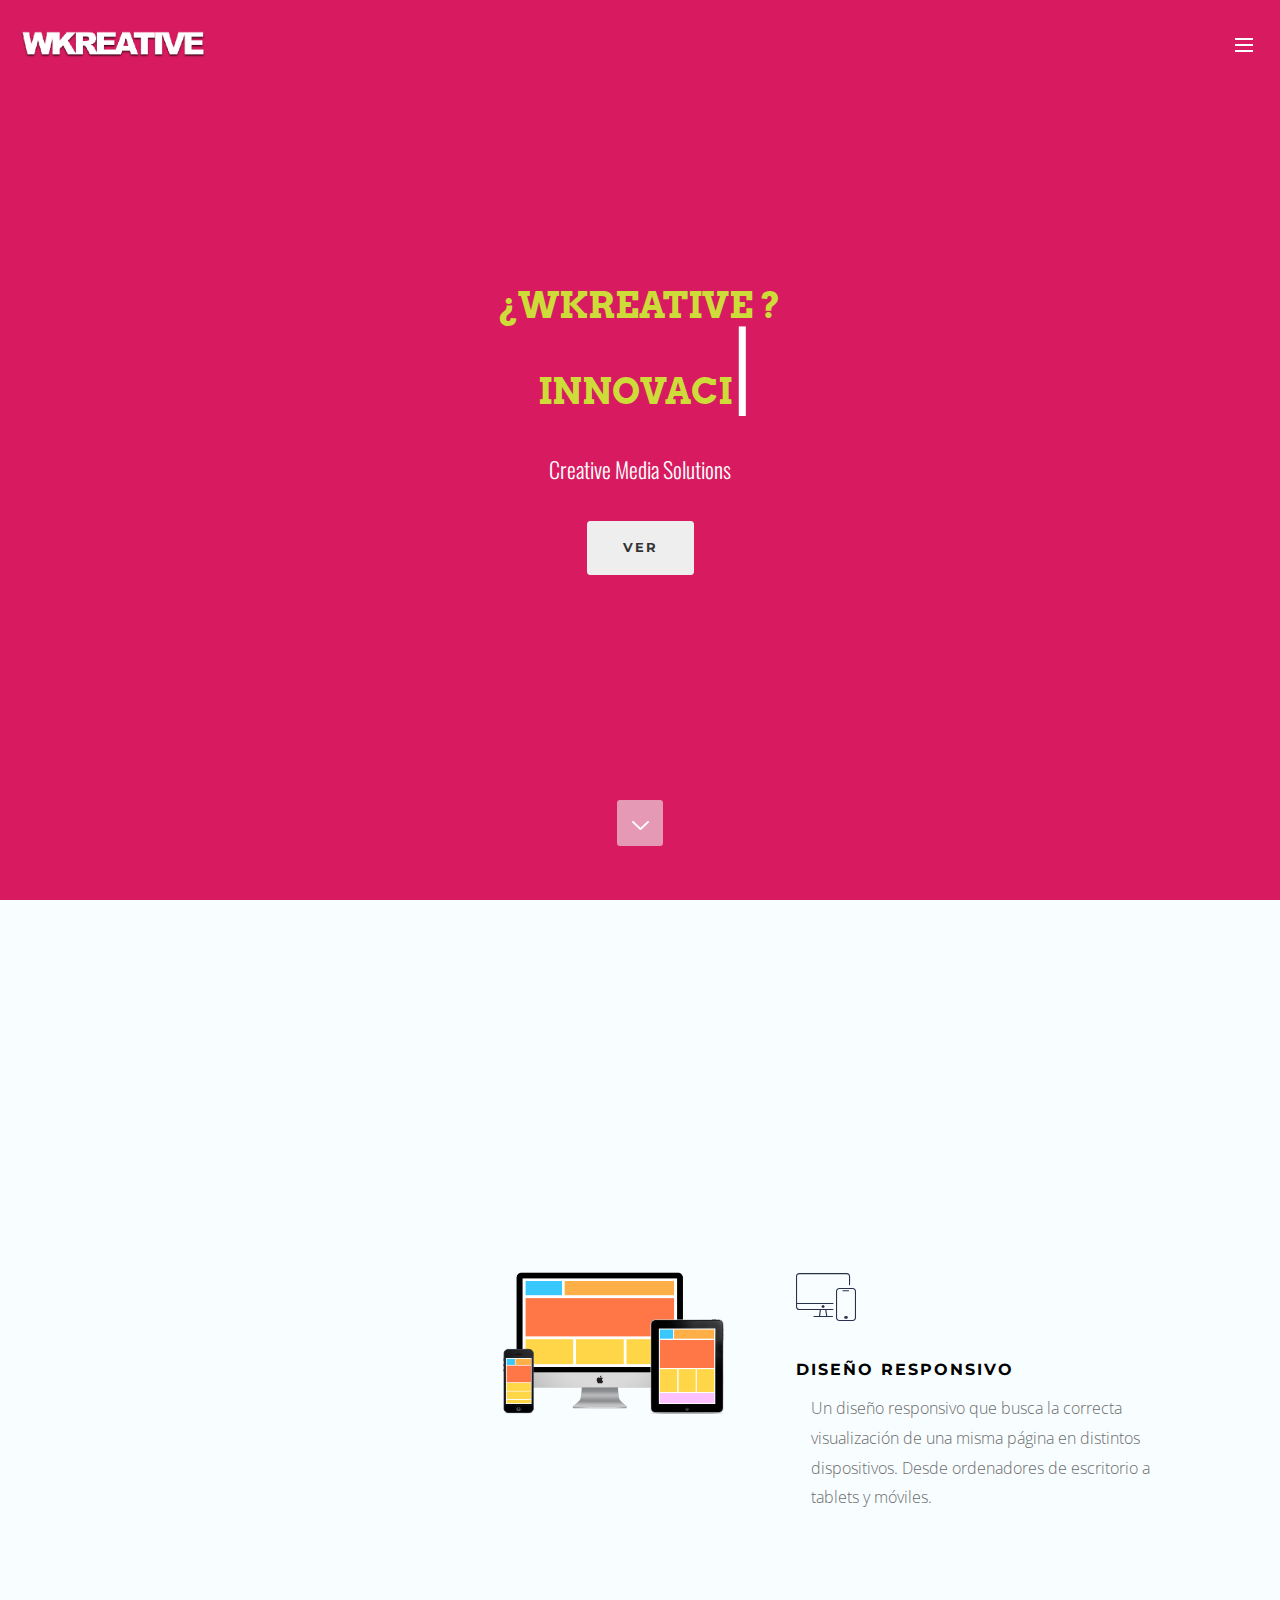
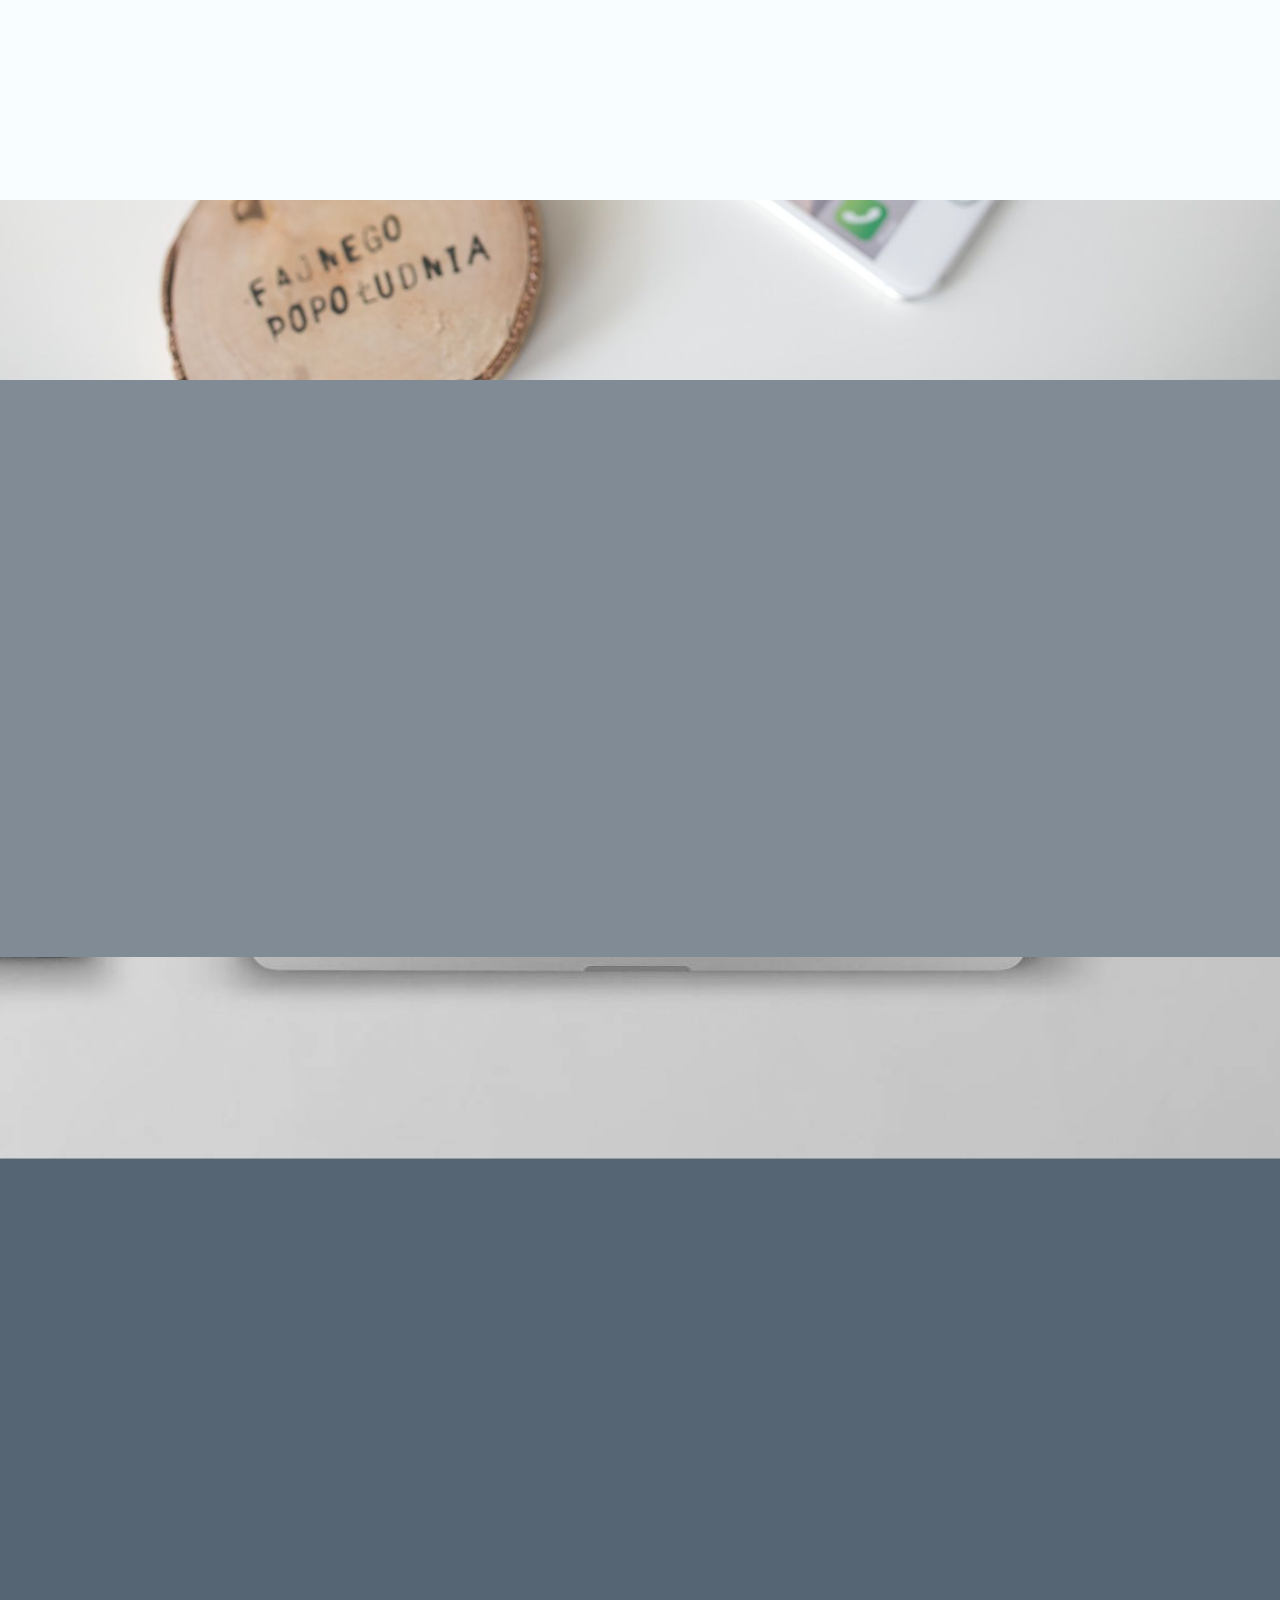
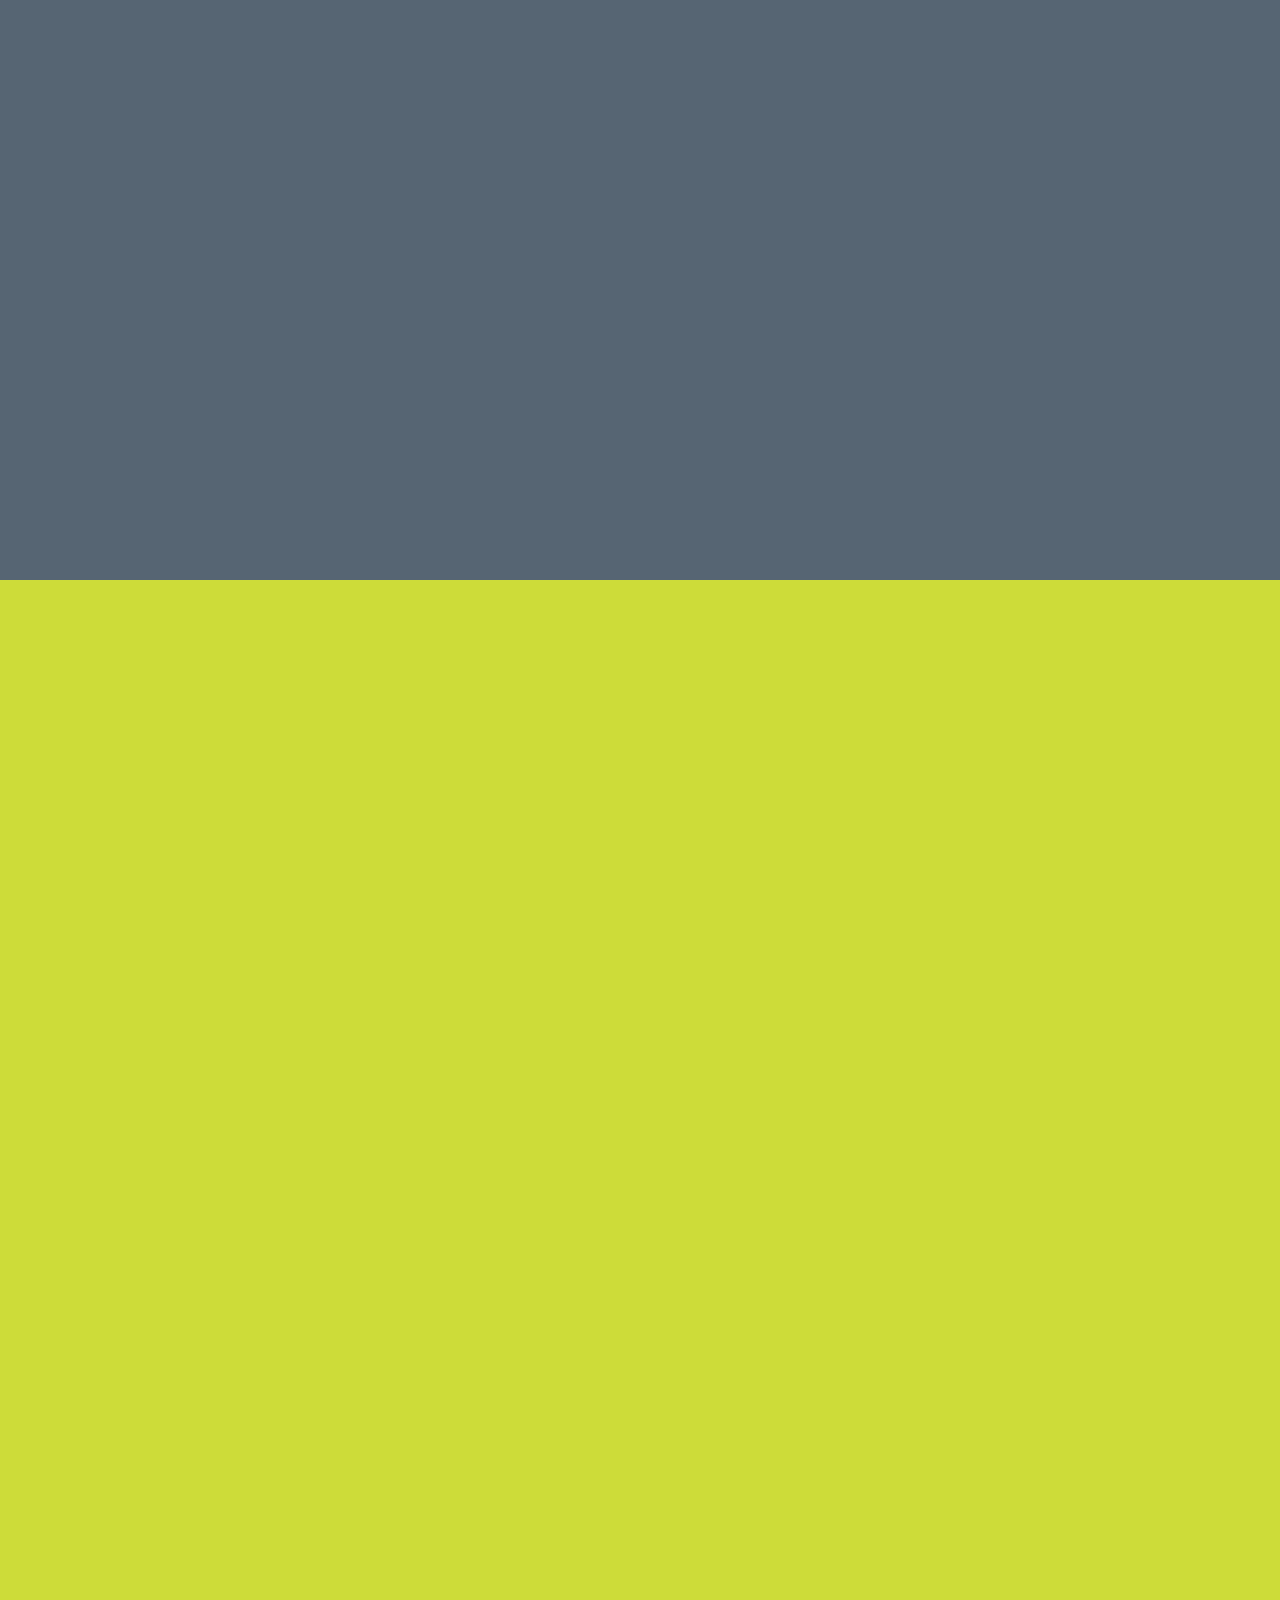
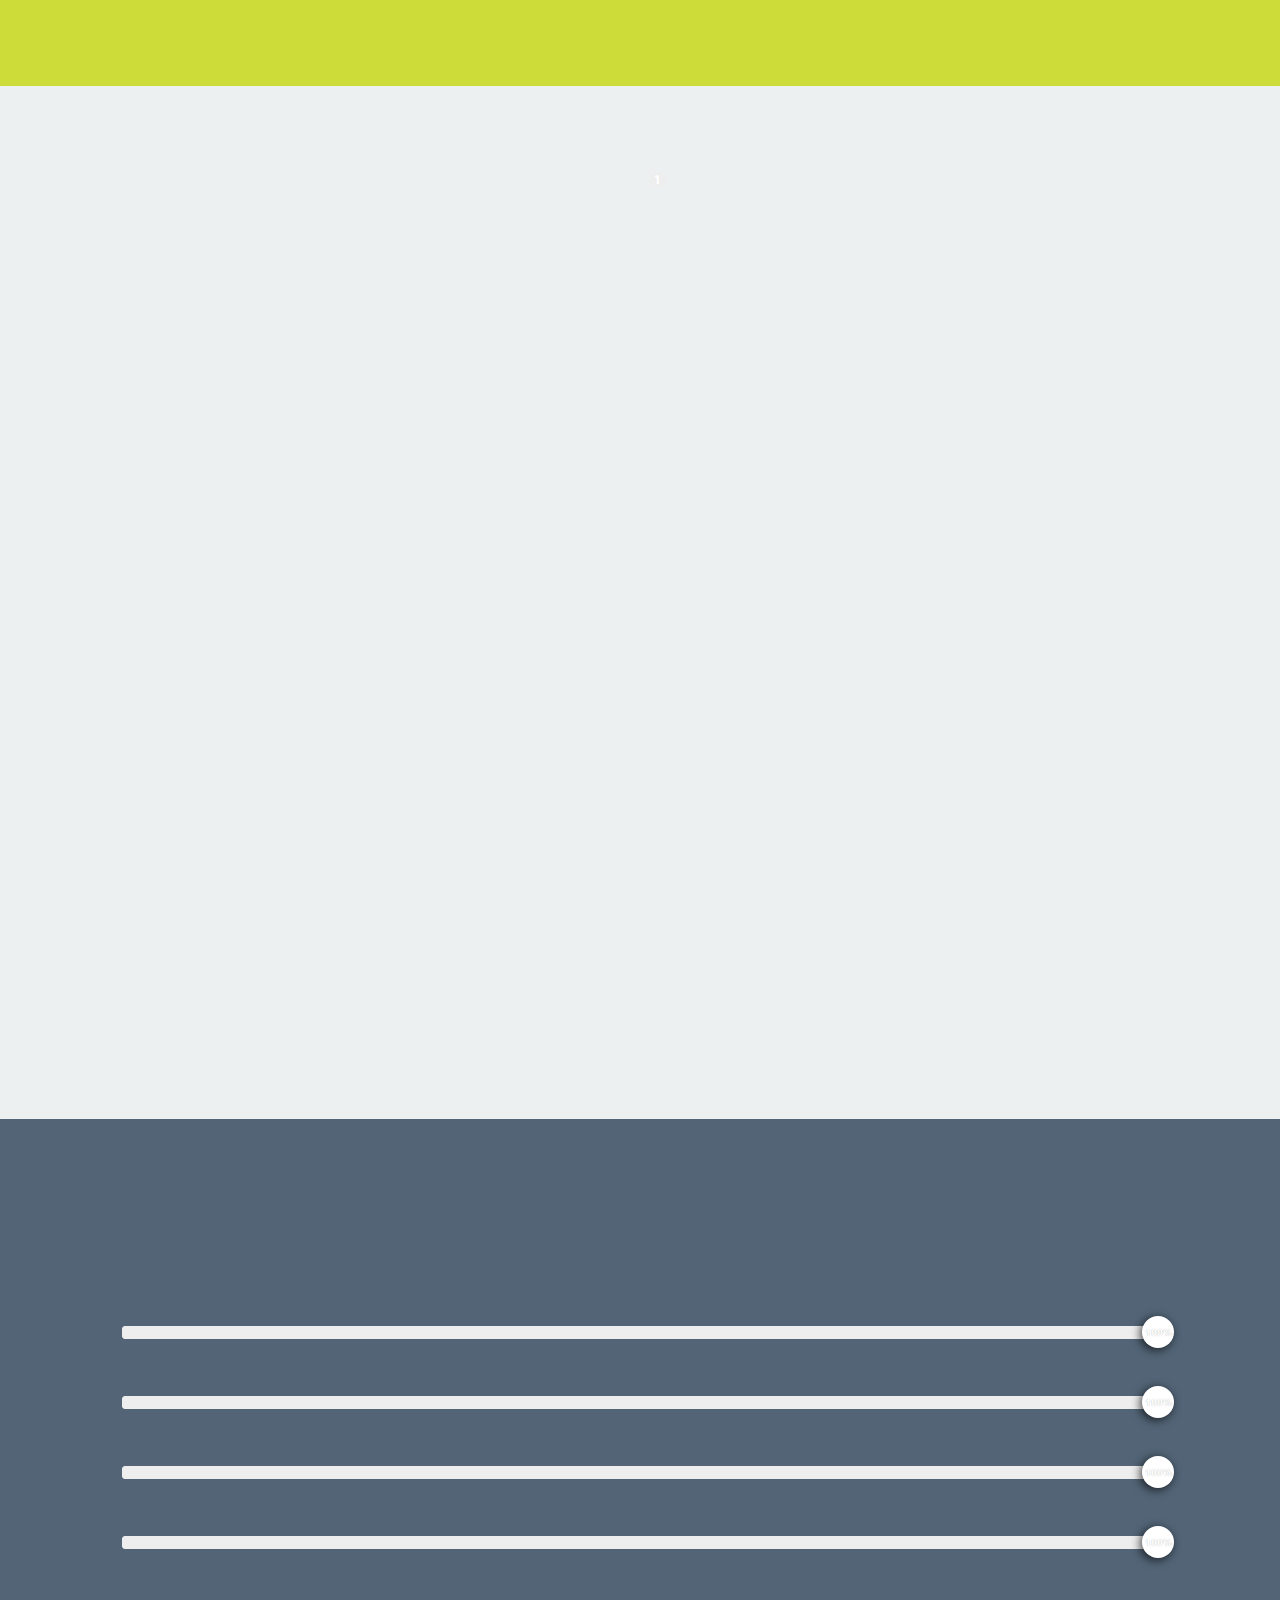
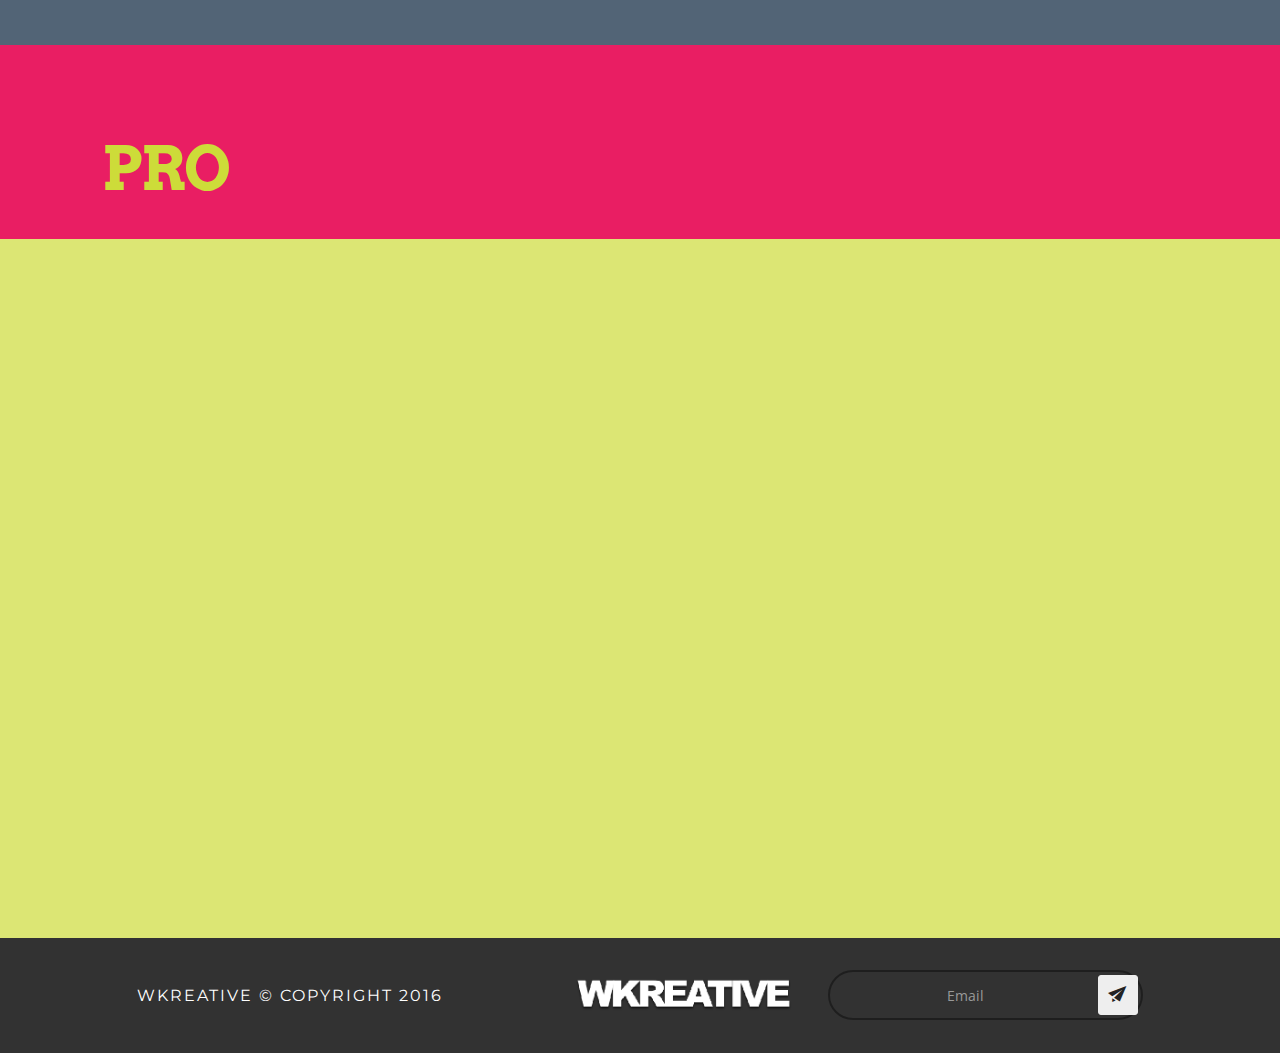
==== commit 896b0977: "create github pages" ====
--- a/index.html
+++ b/index.html
@@ -527,7 +527,7 @@
 
                     <form action="https://mobirise.com/" method="post" data-form-title="CONTÁCTANOS">
 
-                        <input type="hidden" value="3Hr8gspdqgtoBjVmTClmhta4rCv3De/gYXUauIop3zBY3wuRBD5PLVO2SiP4ZGDKUJ3z/R+ZAaglX7kqCrFaVbGsXPdE0k8DyEZzLs6aisHaIpknkhA4LbpVacL05/rk" data-form-email="true">
+                        <input type="hidden" value="qEiqXGkixFCzlK7nL5CadNqMCYLptduzuwbkacmqs1w5T64j5sKZJ2v3Ndt1HSNfaeV+Os0+p/avHe8AkRPivJM2Ci1p7sH6JqN4C2OZ3CscFfGAtJJFR0PGArqny5hs" data-form-email="true">
 
                         <div class="row row-sm-offset">
 
@@ -595,7 +595,7 @@
 
               <form action="https://mobirise.com/" method="post" data-form-title="UNTITLED FORM">
 
-                  <input type="hidden" value="Vey+349BQpxP6pZuBinIxbiWo+XCM0AsP6uOe+OGmrW+rSaw5dPdIburg3CDZCMrKJsoosn4tIPxT/lMqkJiZNKl4by/JesvecYmxPFrrKgxIQKgroyVThv818HC7AqK" data-form-email="true">
+                  <input type="hidden" value="0AnIWnliHuDrz4taLz5sHB/mM32Ei2hOaKjTu31B1R9sztV3M4wkNQrwD7l1Fg0I8oJVXFWgYQAGKBzRNL+/pWFuQP4toVIieghdR+POiVPuQWkQvC0fNa/1xpPnaRAo" data-form-email="true">
 
                   <div class="form-inner">
 
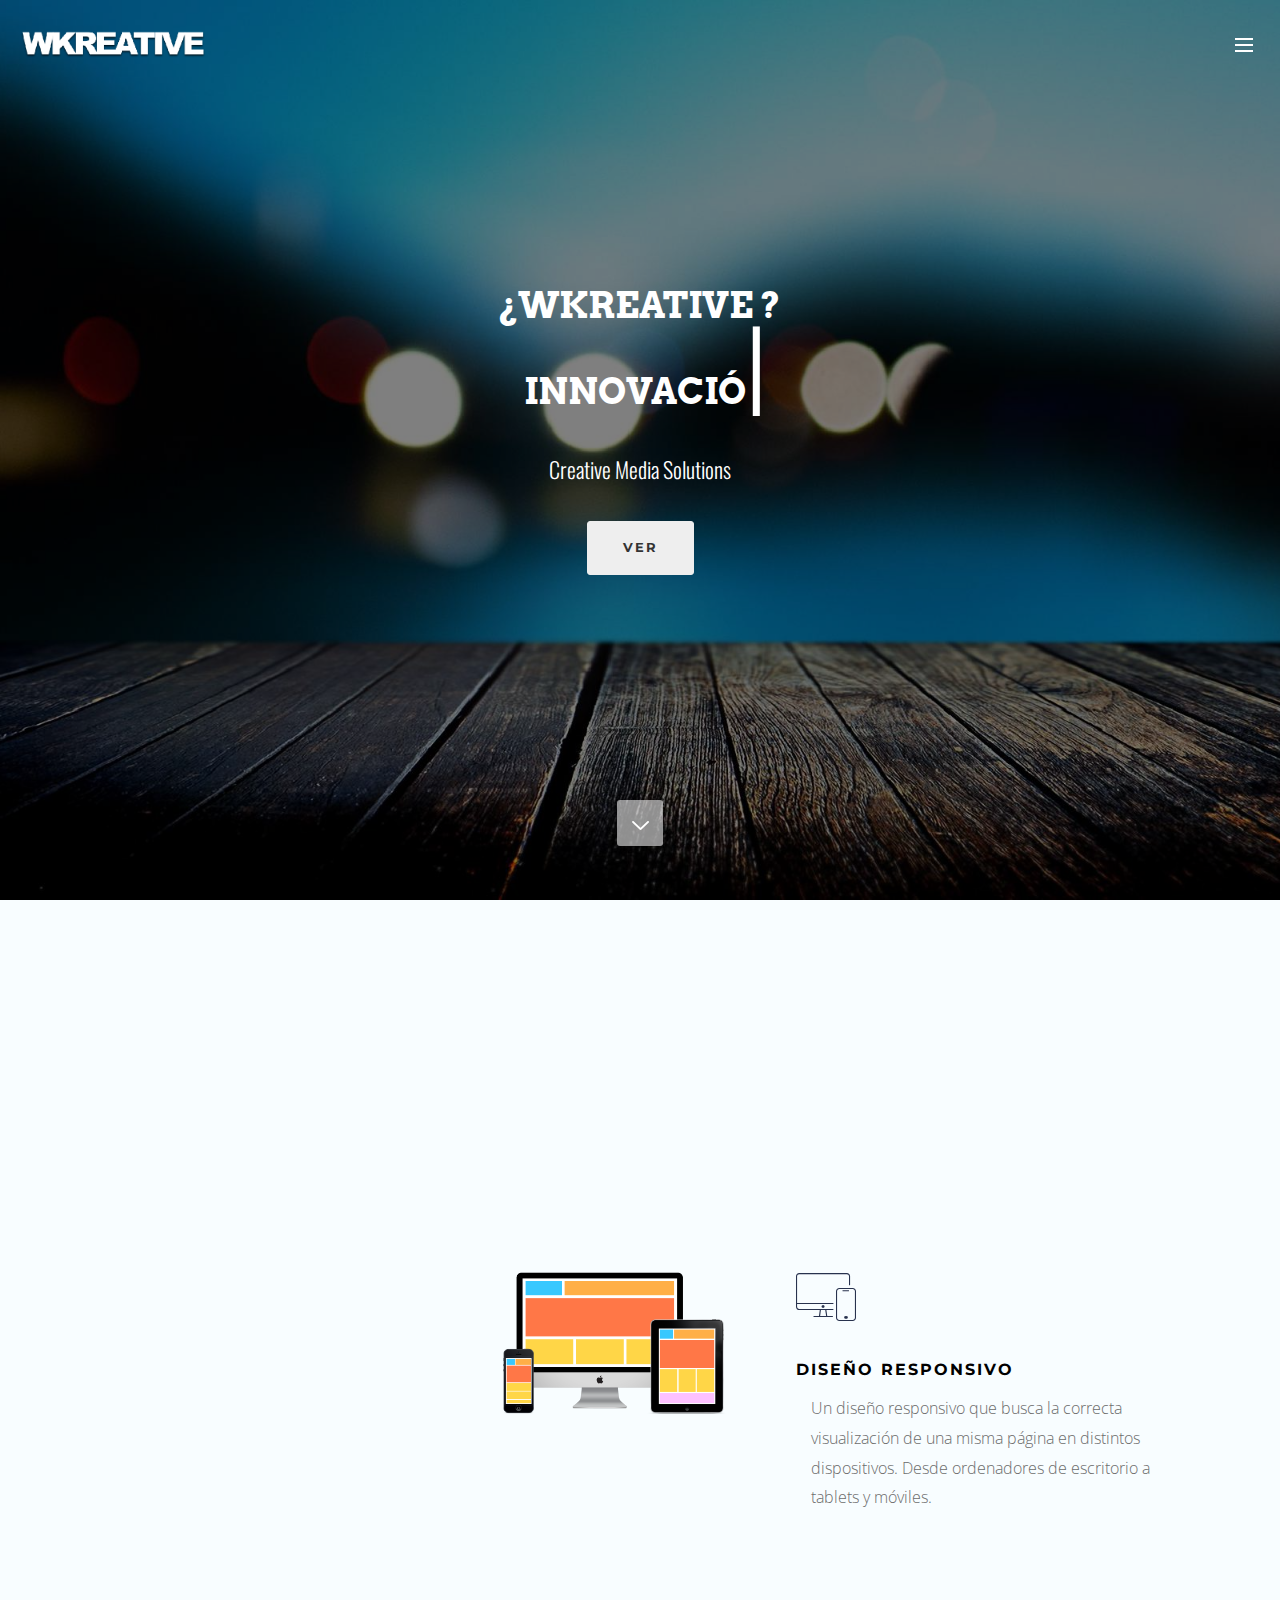
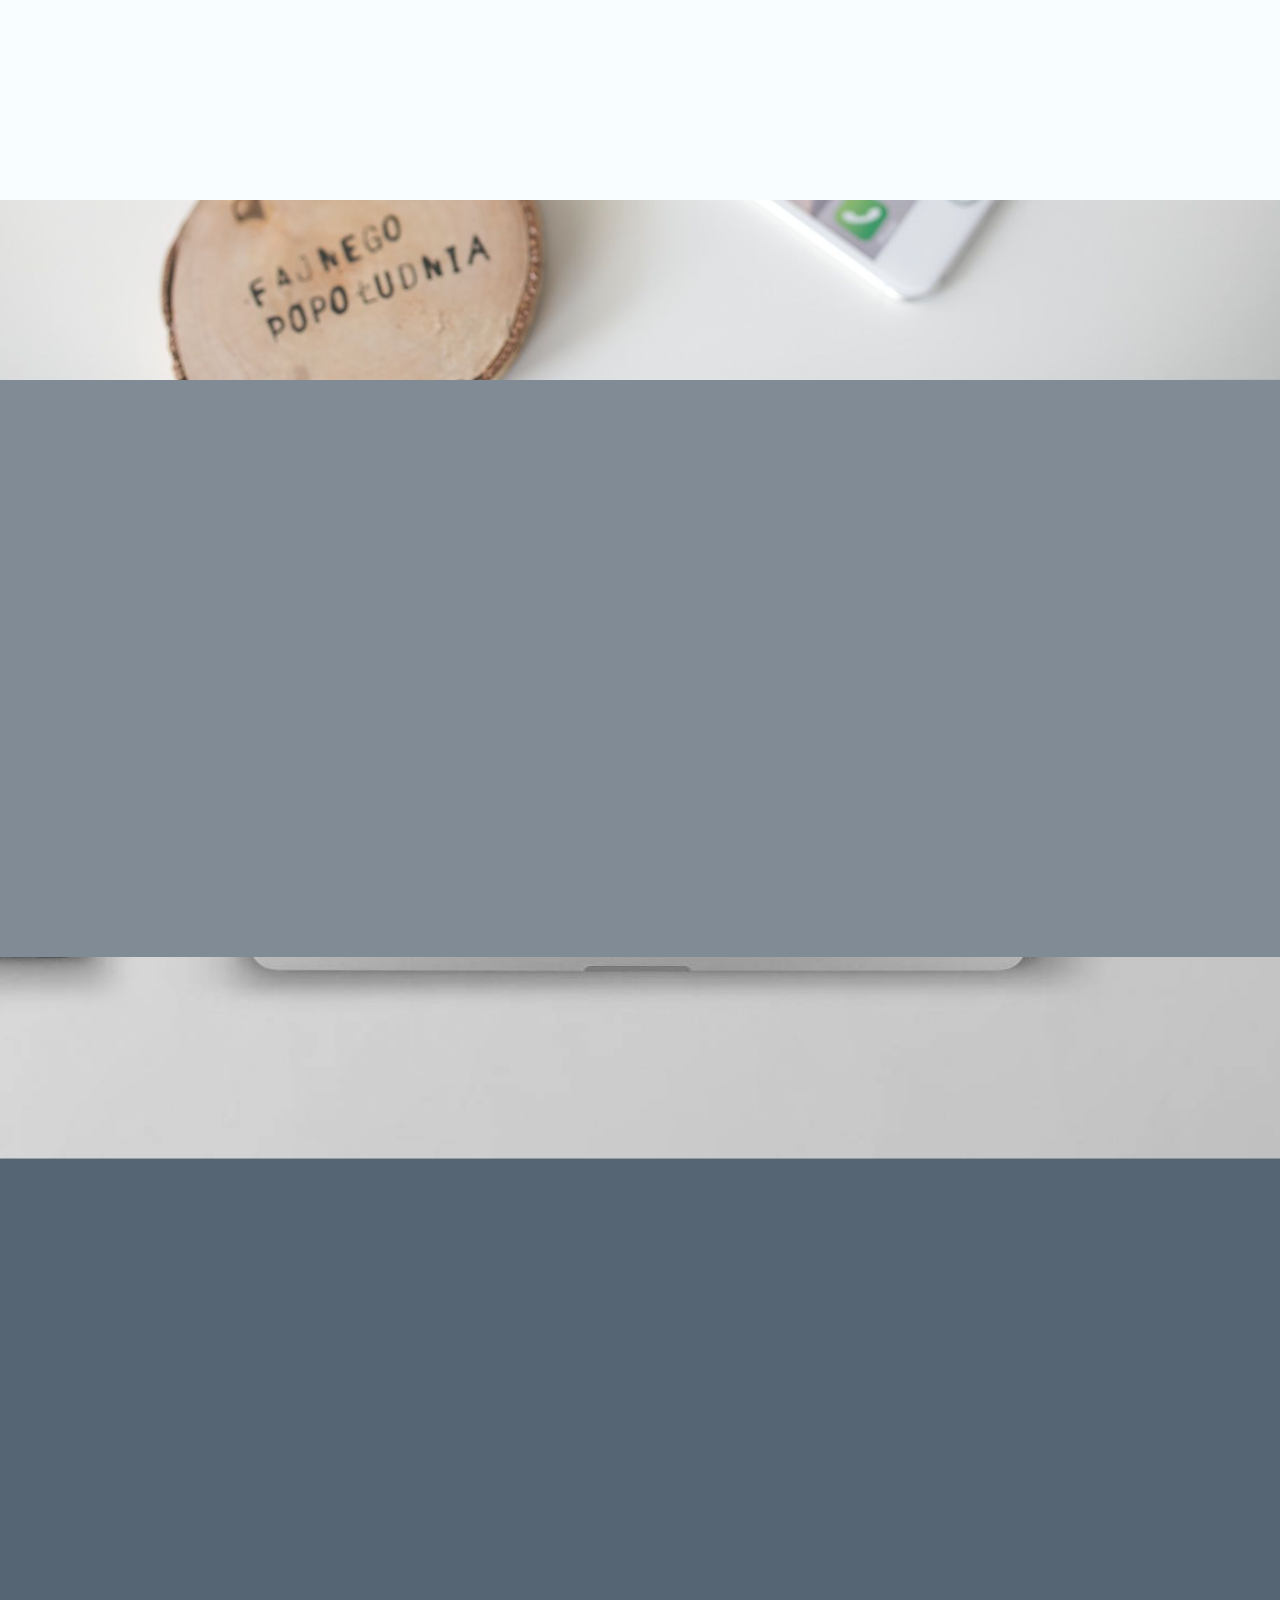
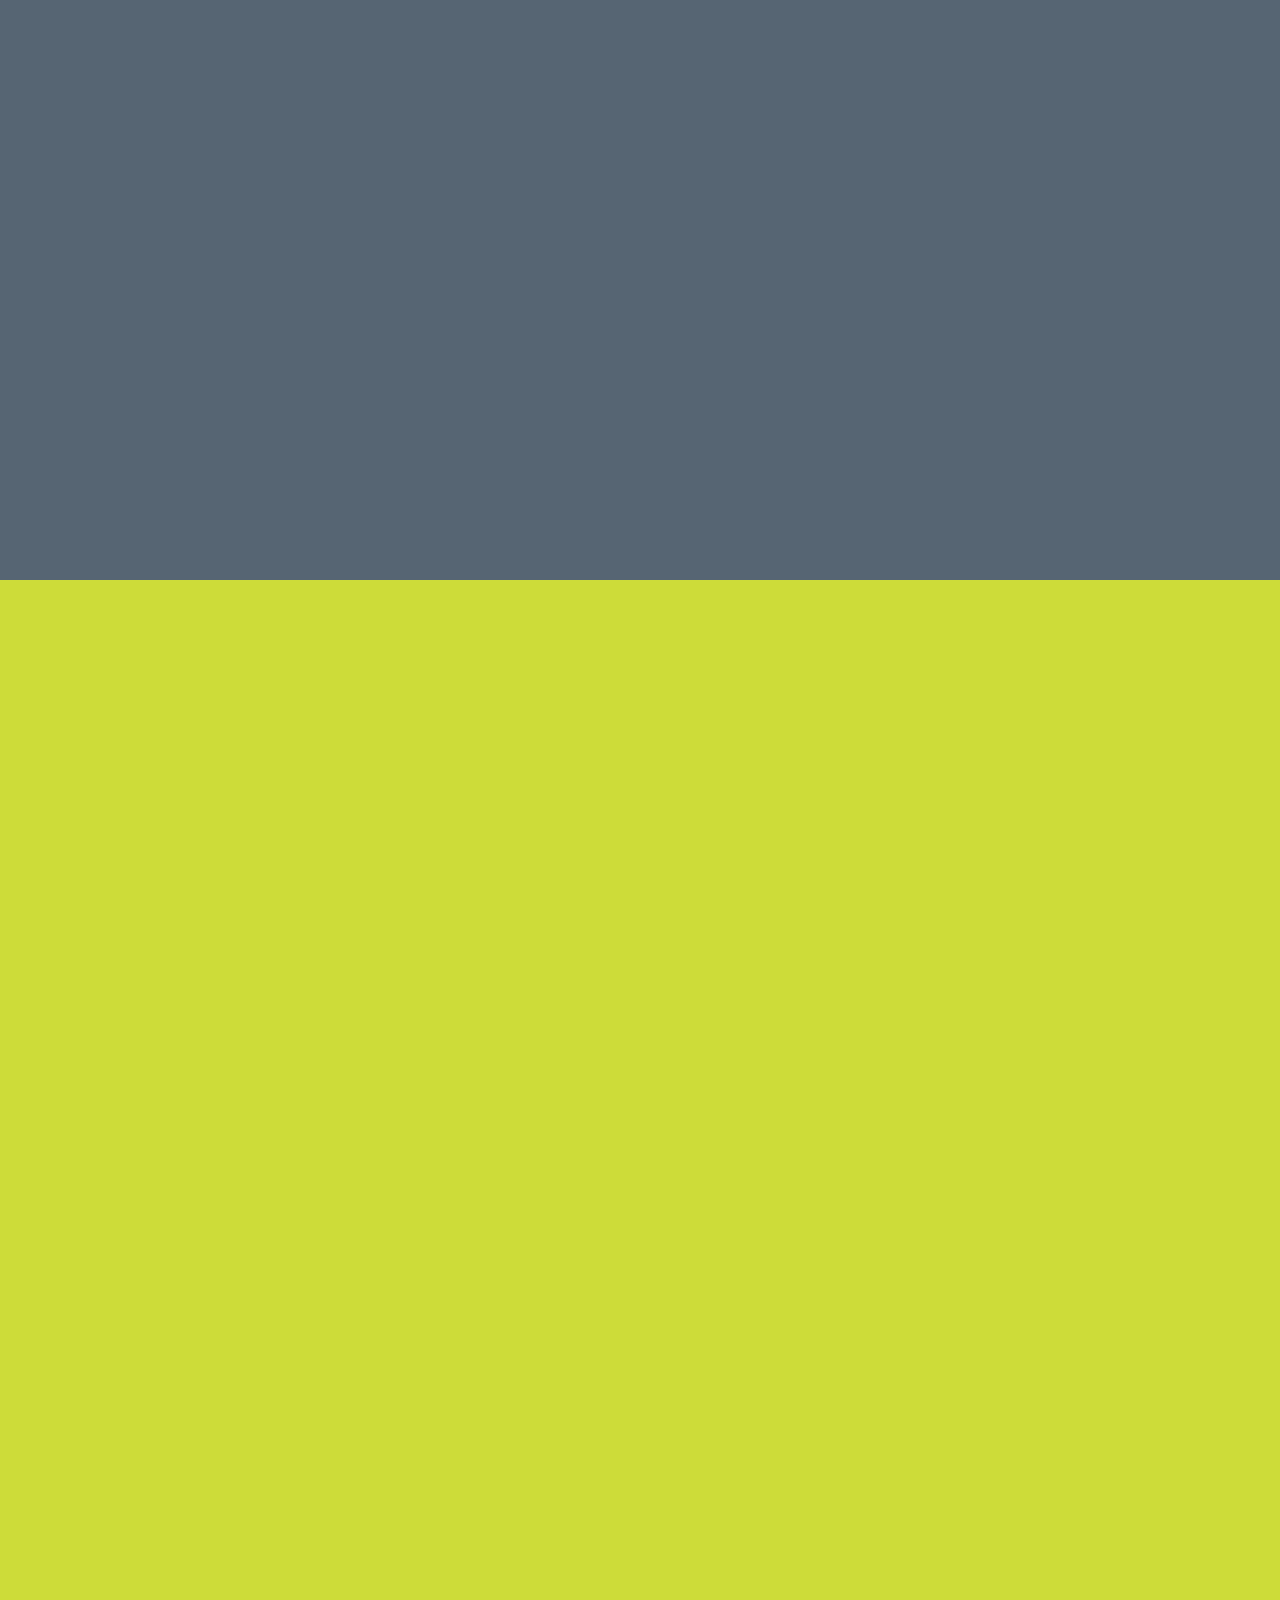
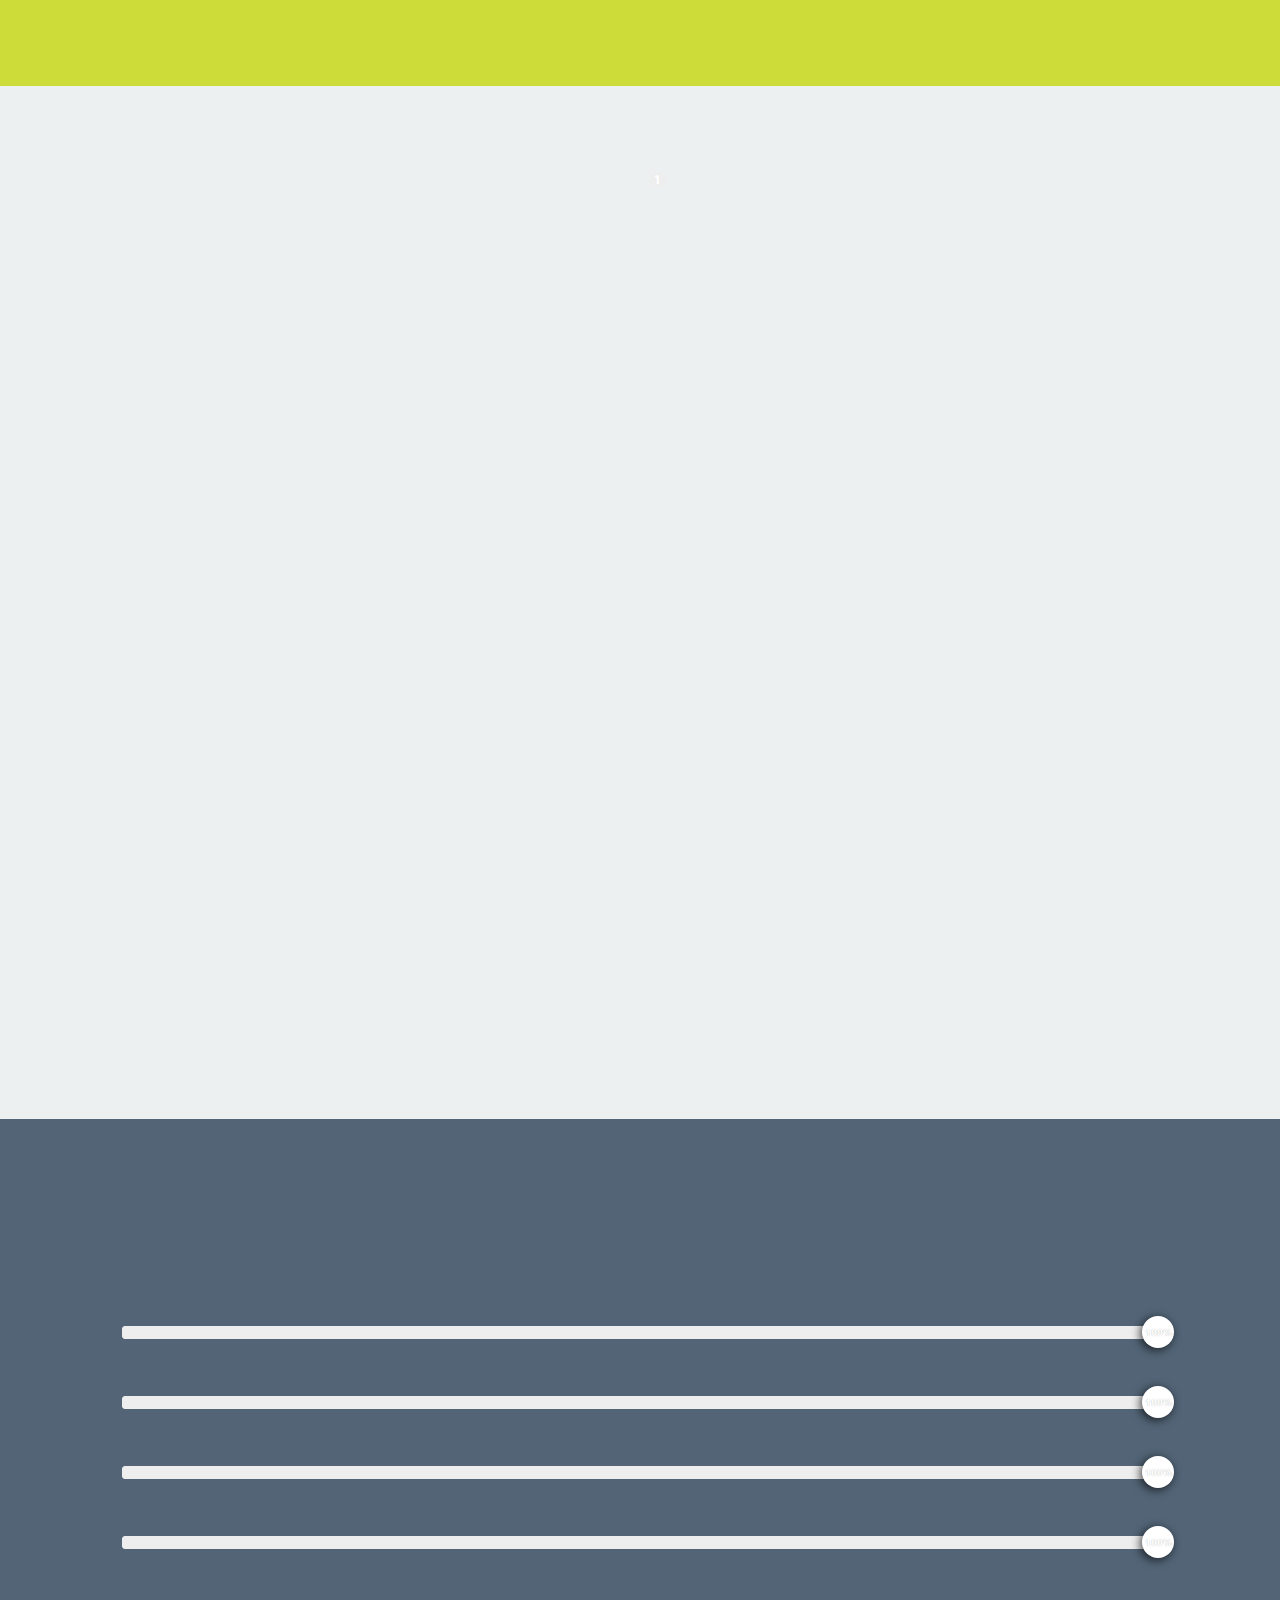
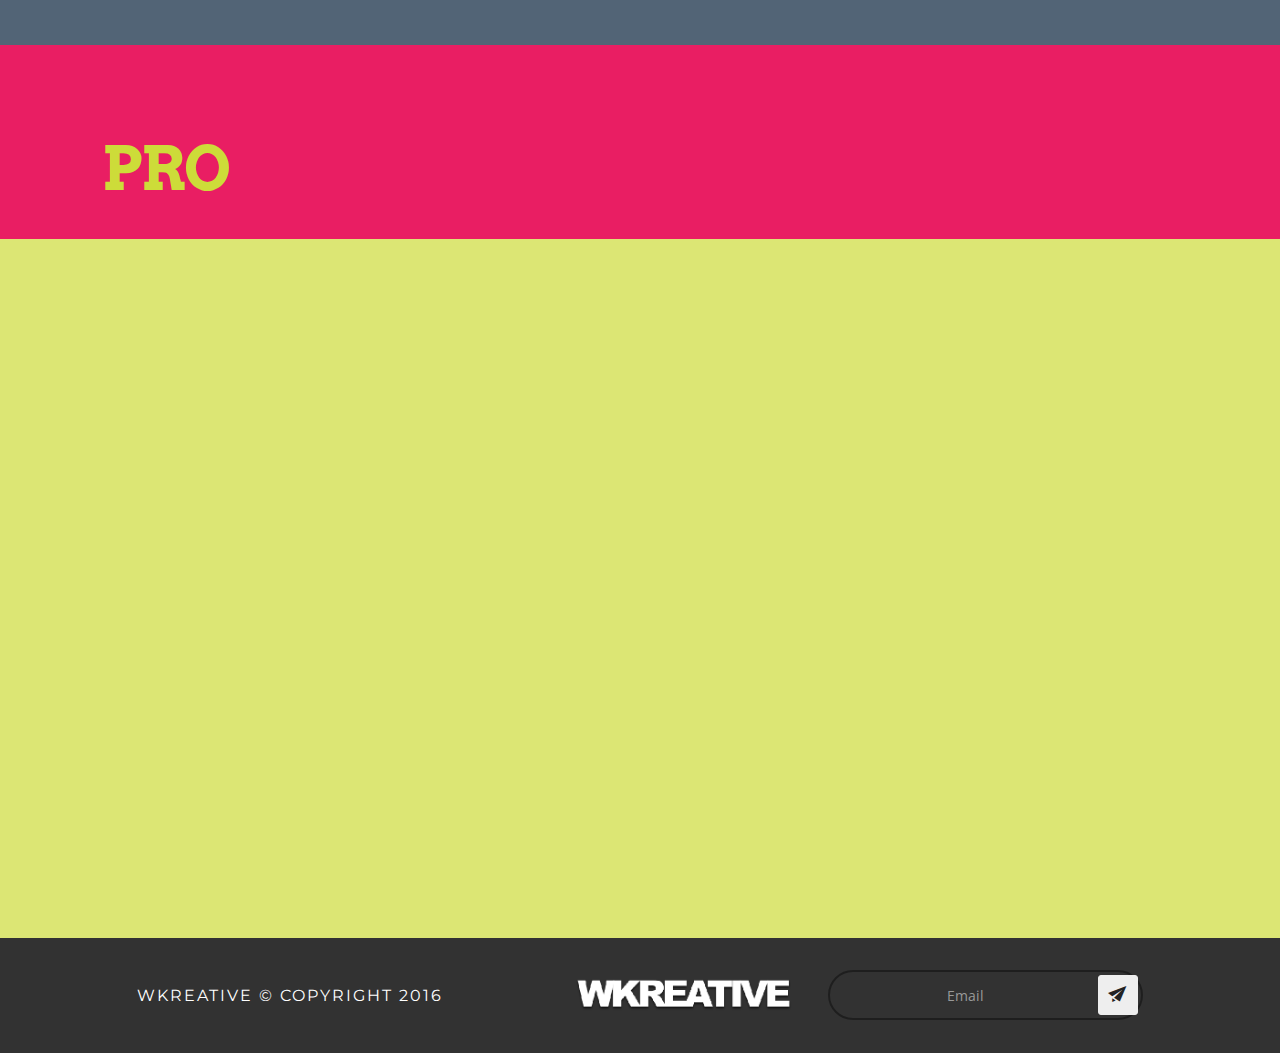
==== commit 22de6d32: "create github pages" ====
--- a/index.html
+++ b/index.html
@@ -61,9 +61,10 @@
 
 </section>
 
-<section class="mbr-section mbr-section-hero mbr-section-full header11 mbr-after-navbar" id="header11-3" style="background-color: rgb(216, 27, 96);">
-
-    
+<section class="mbr-section mbr-section-hero mbr-section-full header11 mbr-after-navbar" id="header11-3" style="background-image: url(assets/images/diego-luis-photography-17-2000x1125-95.jpg);">
+
+    <div class="mbr-overlay" style="opacity: 0.5; background-color: rgb(0, 0, 0);">
+    </div>
         <div class="mbr-table-cell">
             <div class="container">
                 <div class="mbr-section row">
@@ -527,7 +528,7 @@
 
                     <form action="https://mobirise.com/" method="post" data-form-title="CONTÁCTANOS">
 
-                        <input type="hidden" value="qEiqXGkixFCzlK7nL5CadNqMCYLptduzuwbkacmqs1w5T64j5sKZJ2v3Ndt1HSNfaeV+Os0+p/avHe8AkRPivJM2Ci1p7sH6JqN4C2OZ3CscFfGAtJJFR0PGArqny5hs" data-form-email="true">
+                        <input type="hidden" value="ve8m9FjEAbtgO7+pL0j5GV35MI6KtsKJF40UHH01ksRqwKTDXolg/iM1XaHVXnascSODuWwZu6iSxZAU7vgsGRLOcFABdAL4lZkilIkjcVTRgV6+H4iXdfWa2Kjl6ld9" data-form-email="true">
 
                         <div class="row row-sm-offset">
 
@@ -595,7 +596,7 @@
 
               <form action="https://mobirise.com/" method="post" data-form-title="UNTITLED FORM">
 
-                  <input type="hidden" value="0AnIWnliHuDrz4taLz5sHB/mM32Ei2hOaKjTu31B1R9sztV3M4wkNQrwD7l1Fg0I8oJVXFWgYQAGKBzRNL+/pWFuQP4toVIieghdR+POiVPuQWkQvC0fNa/1xpPnaRAo" data-form-email="true">
+                  <input type="hidden" value="03tfYKjWClSLNVHqZykZ5XiaZUZGffwbd8CvIuuqjtbvFM8+glA9stkN4qhNooyJAjCAIHgpGO9RDE5vWcSoMGmrNLgS85GKEhJpJKHM+OI+koXfZtrvTd2PPXAHm/Dp" data-form-email="true">
 
                   <div class="form-inner">
 
--- a/assets/mobirise/css/mbr-additional.css
+++ b/assets/mobirise/css/mbr-additional.css
@@ -786,7 +786,7 @@
 #header11-3 H1 {
   font-size: 36px;
   font-family: 'Arvo', serif;
-  color: #cddc39;
+  color: #ffffff;
 }
 #header11-3 P {
   font-family: 'Oswald', sans-serif;
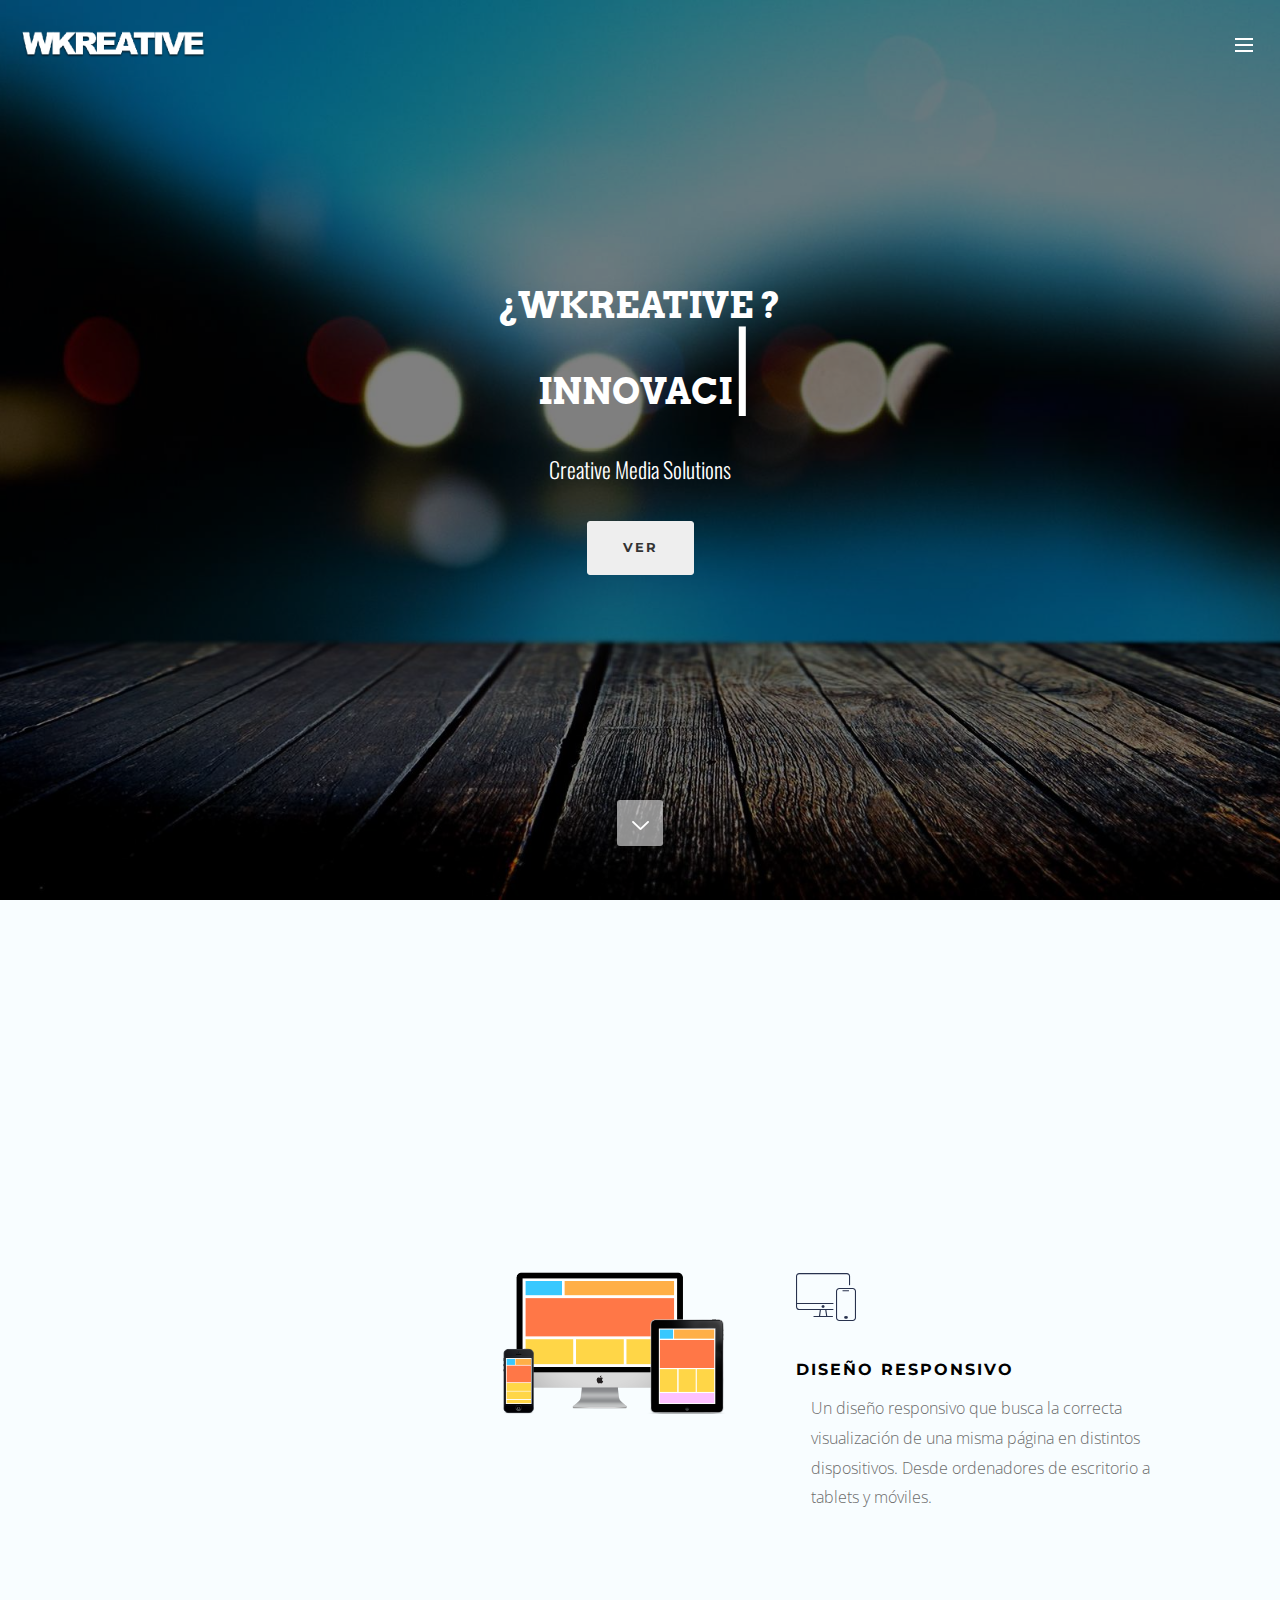
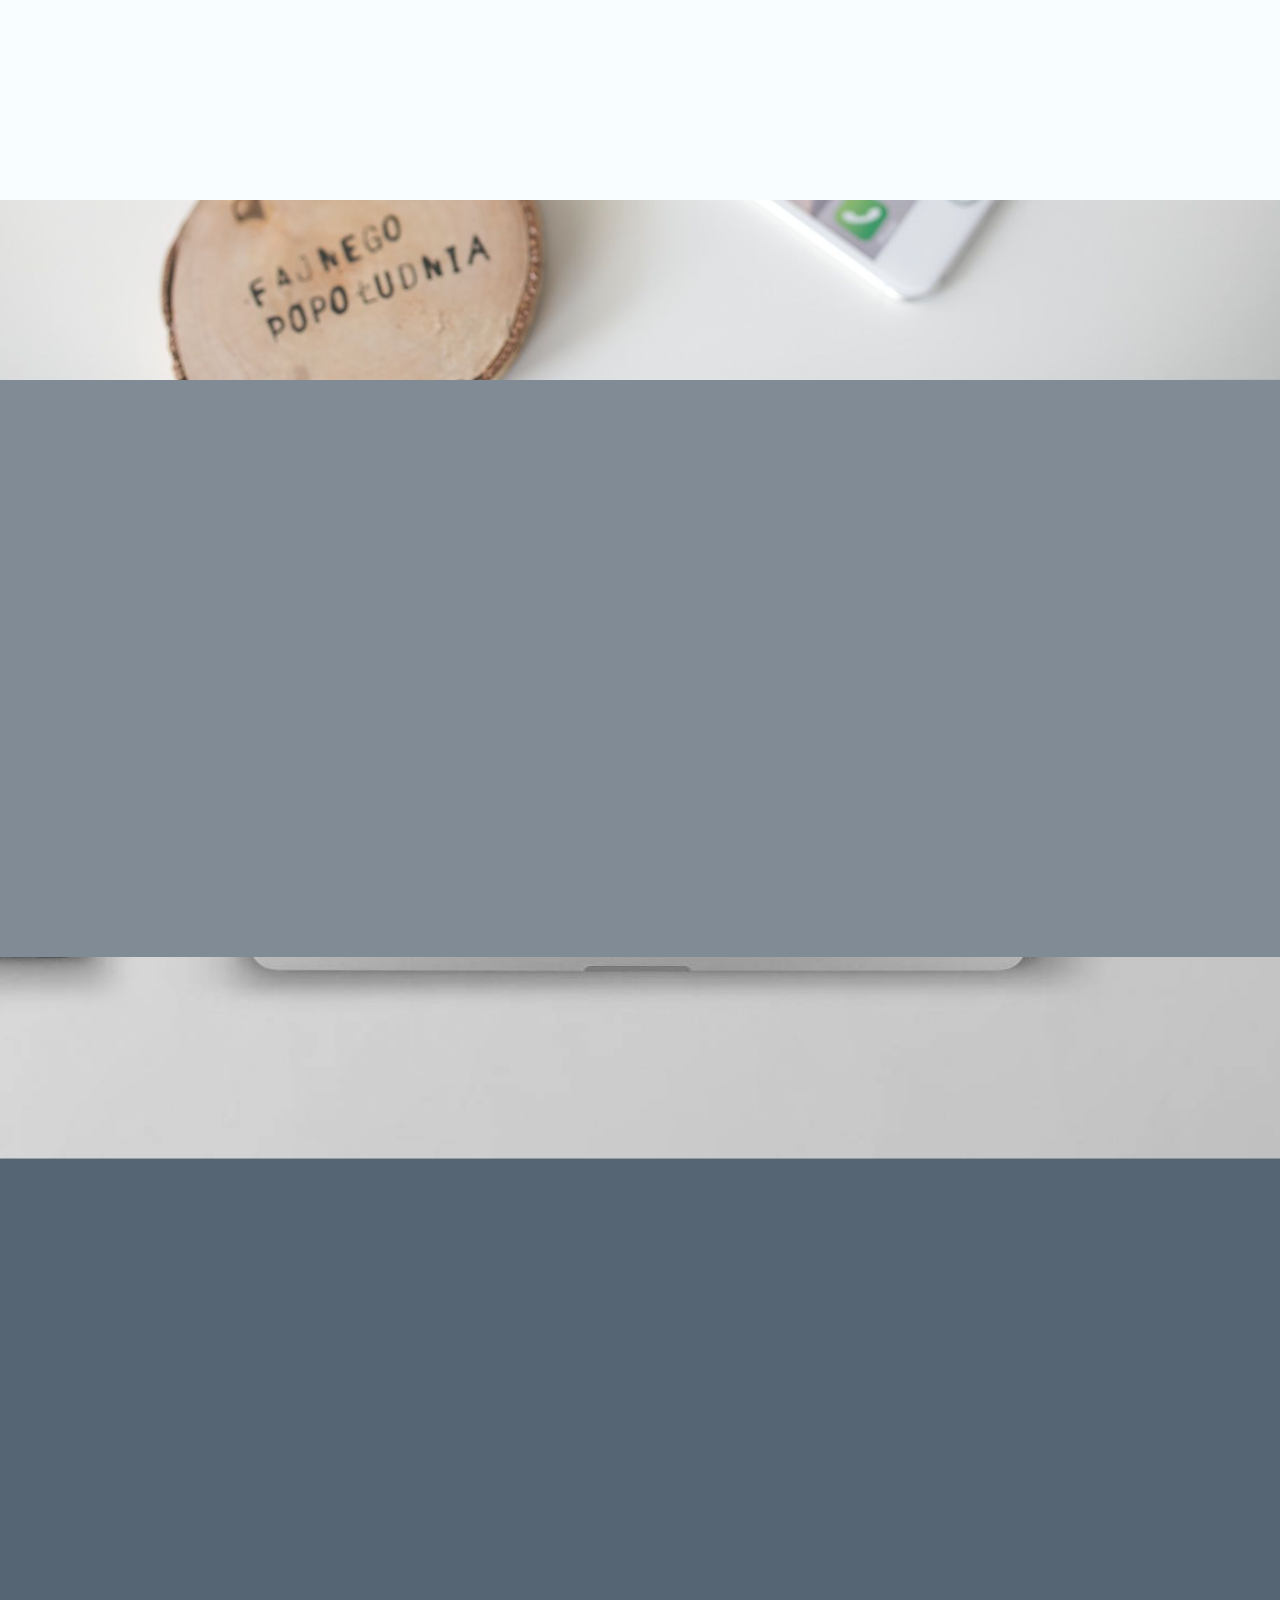
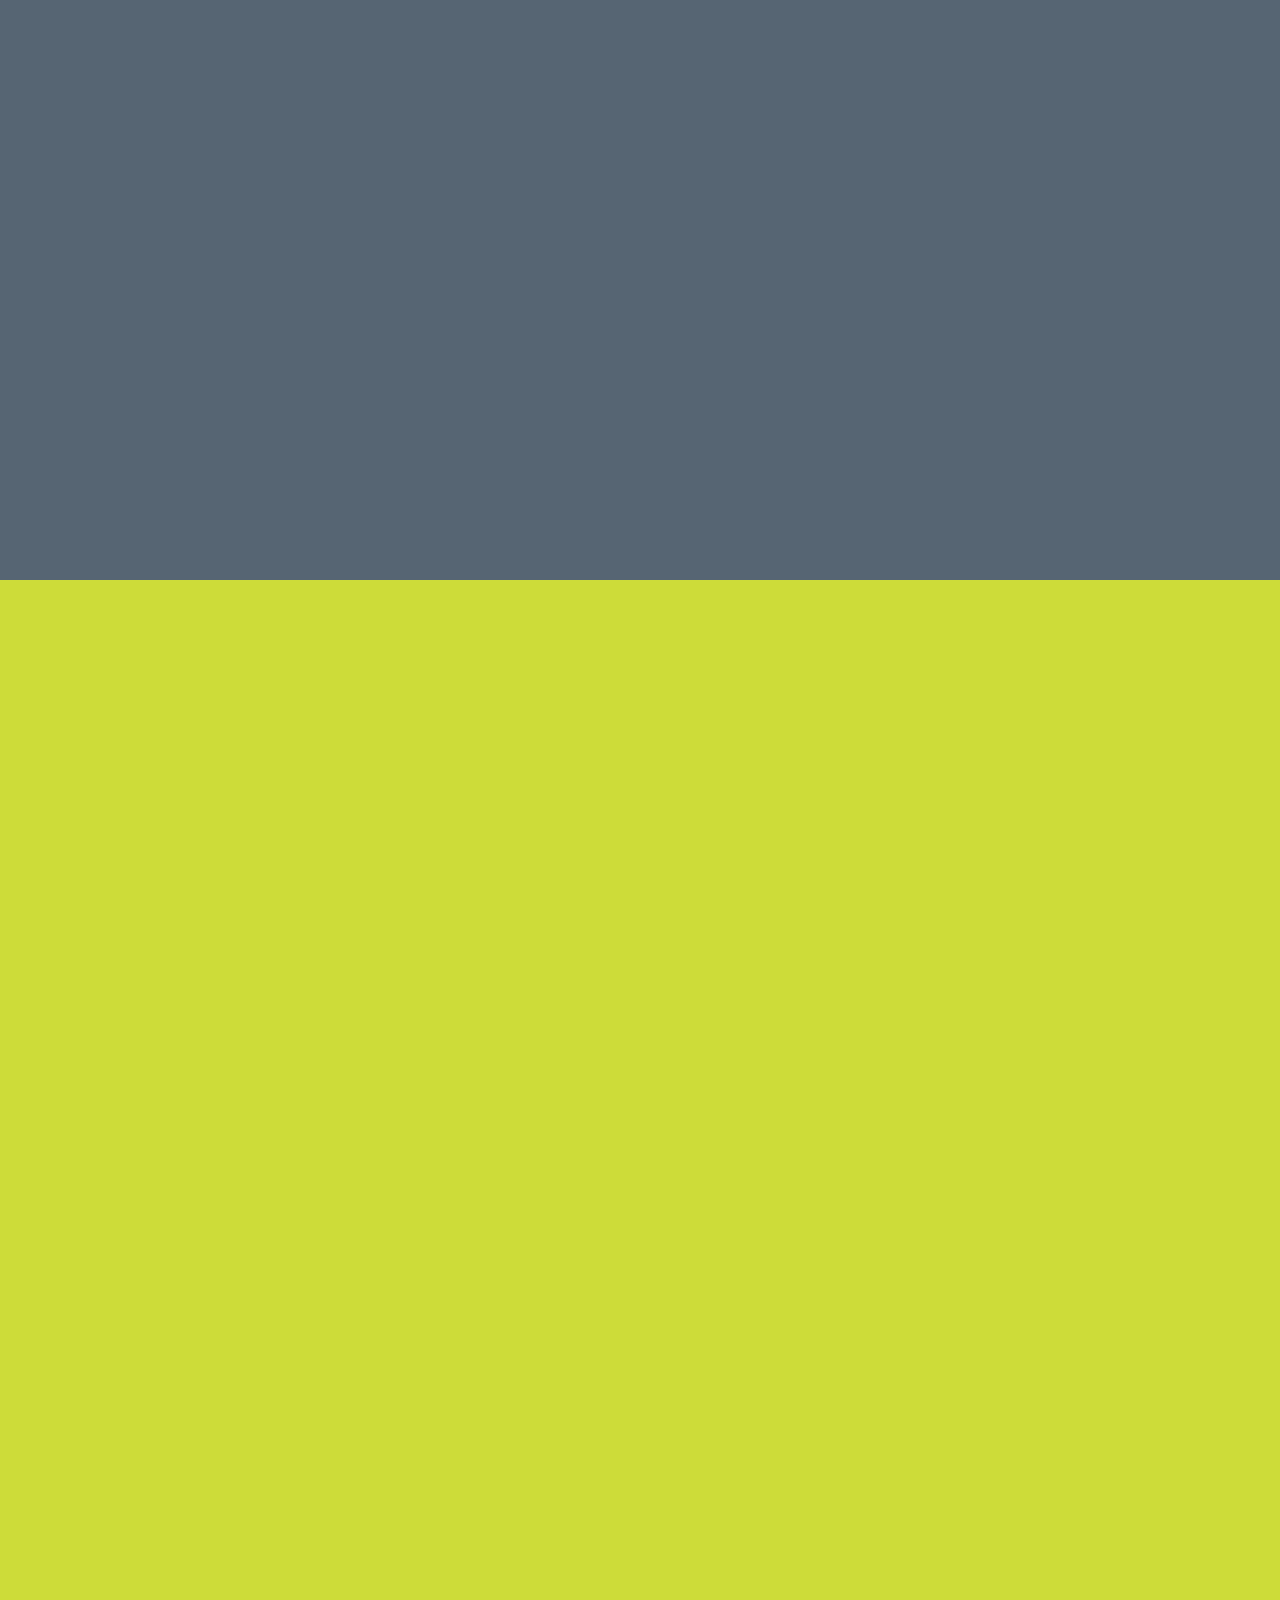
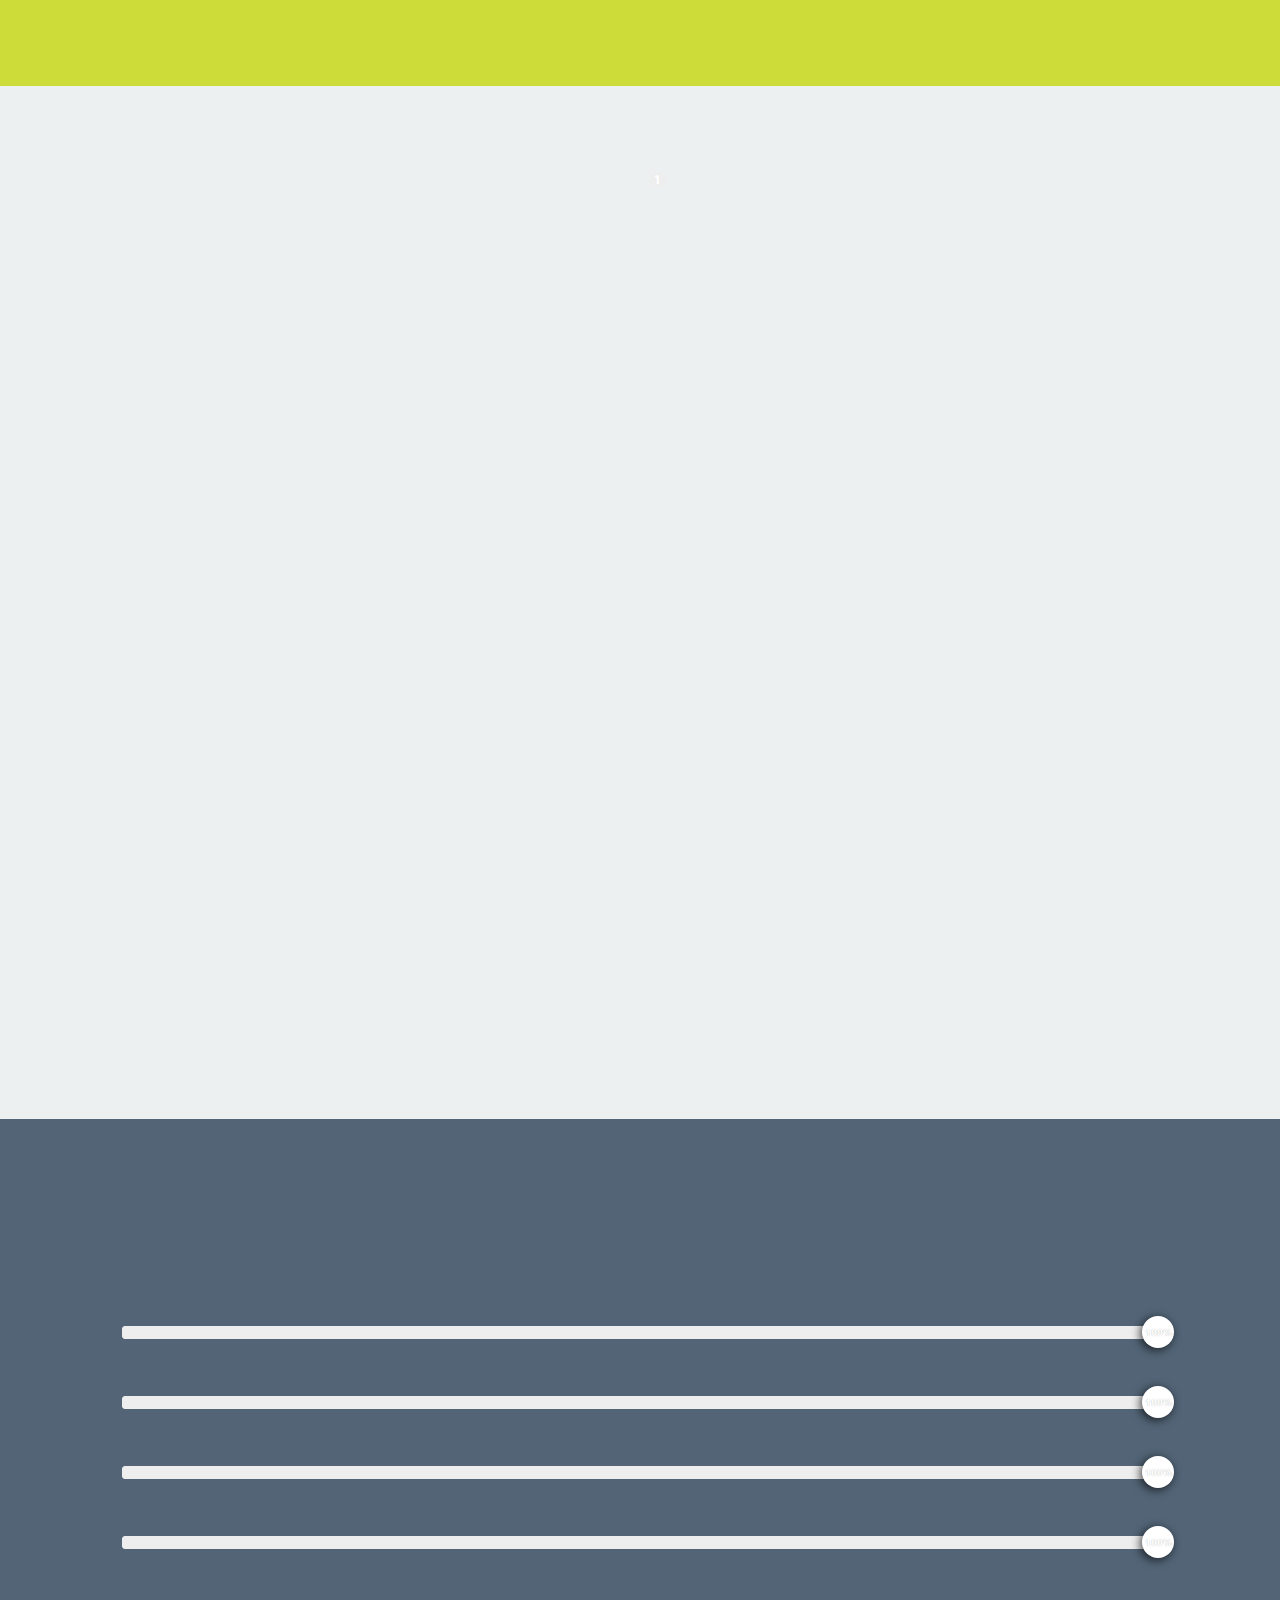
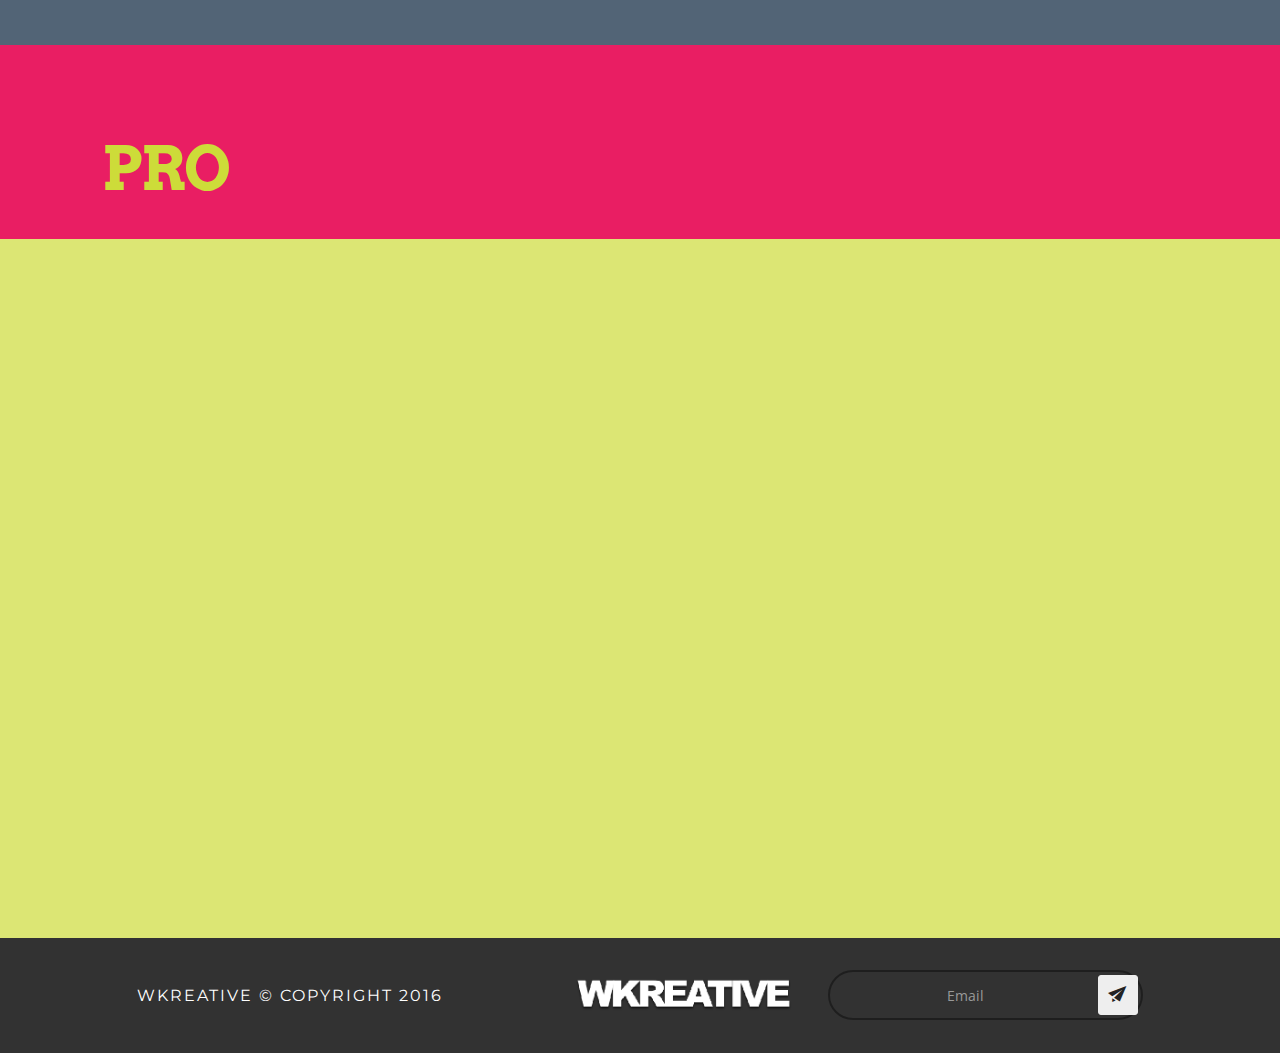
==== commit 0b32f1e6: "create github pages" ====
--- a/index.html
+++ b/index.html
@@ -528,7 +528,7 @@
 
                     <form action="https://mobirise.com/" method="post" data-form-title="CONTÁCTANOS">
 
-                        <input type="hidden" value="ve8m9FjEAbtgO7+pL0j5GV35MI6KtsKJF40UHH01ksRqwKTDXolg/iM1XaHVXnascSODuWwZu6iSxZAU7vgsGRLOcFABdAL4lZkilIkjcVTRgV6+H4iXdfWa2Kjl6ld9" data-form-email="true">
+                        <input type="hidden" value="oPbaaN+SmRZ50H5YpUdeTxohOBTvMftnlkydNV5IVBqGqjjroHQQPGVIyI2l2SwW7HcRD0R6PvQHN1RjEoTzM6nFrbk18T7z8CAWoMMDqxFvN62Xebik7WlSP5sF0fvD" data-form-email="true">
 
                         <div class="row row-sm-offset">
 
@@ -596,7 +596,7 @@
 
               <form action="https://mobirise.com/" method="post" data-form-title="UNTITLED FORM">
 
-                  <input type="hidden" value="03tfYKjWClSLNVHqZykZ5XiaZUZGffwbd8CvIuuqjtbvFM8+glA9stkN4qhNooyJAjCAIHgpGO9RDE5vWcSoMGmrNLgS85GKEhJpJKHM+OI+koXfZtrvTd2PPXAHm/Dp" data-form-email="true">
+                  <input type="hidden" value="4vX5xYpagbm5qsMSbW3xR2NXbjt25I6DAyIKOptI8ORbAMebSeC3+0WdQhO+SB4kJH9rDPE9cjnMmYKv+sZTdIPdaxOeIPoYhOGt0Wv15US5YV02N62pn1qb9EqvEg9I" data-form-email="true">
 
                   <div class="form-inner">
 
--- a/assets/mobirise/css/mbr-additional.css
+++ b/assets/mobirise/css/mbr-additional.css
@@ -815,7 +815,7 @@
   text-align: center;
 }
 #header9-2 .mbr-section-title SPAN {
-  font-size: 46px;
+  font-size: 30px;
 }
 #features10-4 .lead {
   color: #ffffff;
@@ -924,3 +924,108 @@
   color: #fff;
   font-size: 24px;
 }
+
+#menu-q .hide-buttons .nav-btn {
+  display: none !important;
+}
+#menu-q .navbar-caption {
+  color: #ffffff;
+  font-family: 'Arvo', serif;
+}
+#menu-q .navbar-toggler {
+  color: #ffffff;
+}
+#menu-q .close-icon::before,
+#menu-q .close-icon::after {
+  background-color: #ffffff;
+}
+#menu-q .link,
+#menu-q .dropdown-item {
+  color: #ffffff;
+}
+#menu-q .link {
+  font-size: 0.875rem;
+}
+#menu-q .dropdown-item,
+#menu-q .nav-dropdown-sm .link {
+  font-size: 0.948rem;
+}
+#menu-q .link:hover,
+#menu-q .link:focus {
+  color: #eeeeee;
+}
+#menu-q .dropdown-item:hover::before,
+#menu-q .dropdown-item:focus::before {
+  background: #eeeeee;
+}
+#menu-q .dropdown-item:hover,
+#menu-q .dropdown-item:focus {
+  color: #ffffff;
+}
+#menu-q .link[aria-expanded="true"],
+#menu-q .dropdown-menu {
+  background: #1a242f;
+}
+#menu-q .nav-dropdown-sm .link:focus,
+#menu-q .nav-dropdown-sm .link:hover,
+#menu-q .nav-dropdown-sm .dropdown-item:focus,
+#menu-q .nav-dropdown-sm .dropdown-item:hover {
+  background: #273646!important;
+}
+#menu-q .navbar,
+#menu-q .nav-dropdown-sm,
+#menu-q .nav-dropdown-sm .link[aria-expanded="true"],
+#menu-q .nav-dropdown-sm .dropdown-menu {
+  background: #2c3e50;
+}
+#menu-q .bg-color.transparent .link {
+  color: #ffffff;
+  transition: none;
+}
+#menu-q .bg-color.transparent.opened .link {
+  transition: color 0.2s ease-in-out;
+}
+#menu-q .bg-color.transparent.opened .link:hover,
+#menu-q .bg-color.transparent.opened .link:focus {
+  color: #eeeeee;
+}
+#menu-q .link[aria-expanded="true"],
+#menu-q .dropdown-item[aria-expanded="true"] {
+  color: #eeeeee!important;
+}
+#footer4-r .mbr-section-subtitle {
+  text-align: center;
+}
+#header3-s .display-1 {
+  font-weight: 700;
+}
+#header3-s .lead {
+  color: #fff;
+  text-transform: uppercase;
+  margin-bottom: 0;
+}
+#header3-s .mbr-section-title {
+  font-size: 80px;
+  text-align: center;
+}
+#header3-s .mbr-section-title P {
+  font-size: 72px;
+}
+#content3-u .mbr-section-title,
+#content3-u .mbr-section-subtitle {
+  text-align: center;
+}
+#content1-t P {
+  color: #333333;
+}
+#social-buttons1-w .btn-social {
+  color: #fff;
+  height: 60px;
+  width: 60px;
+  line-height: 60px;
+  font-size: 2rem;
+}
+#social-buttons1-w .mbr-section-title {
+  color: #fff;
+  font-size: 60px;
+}
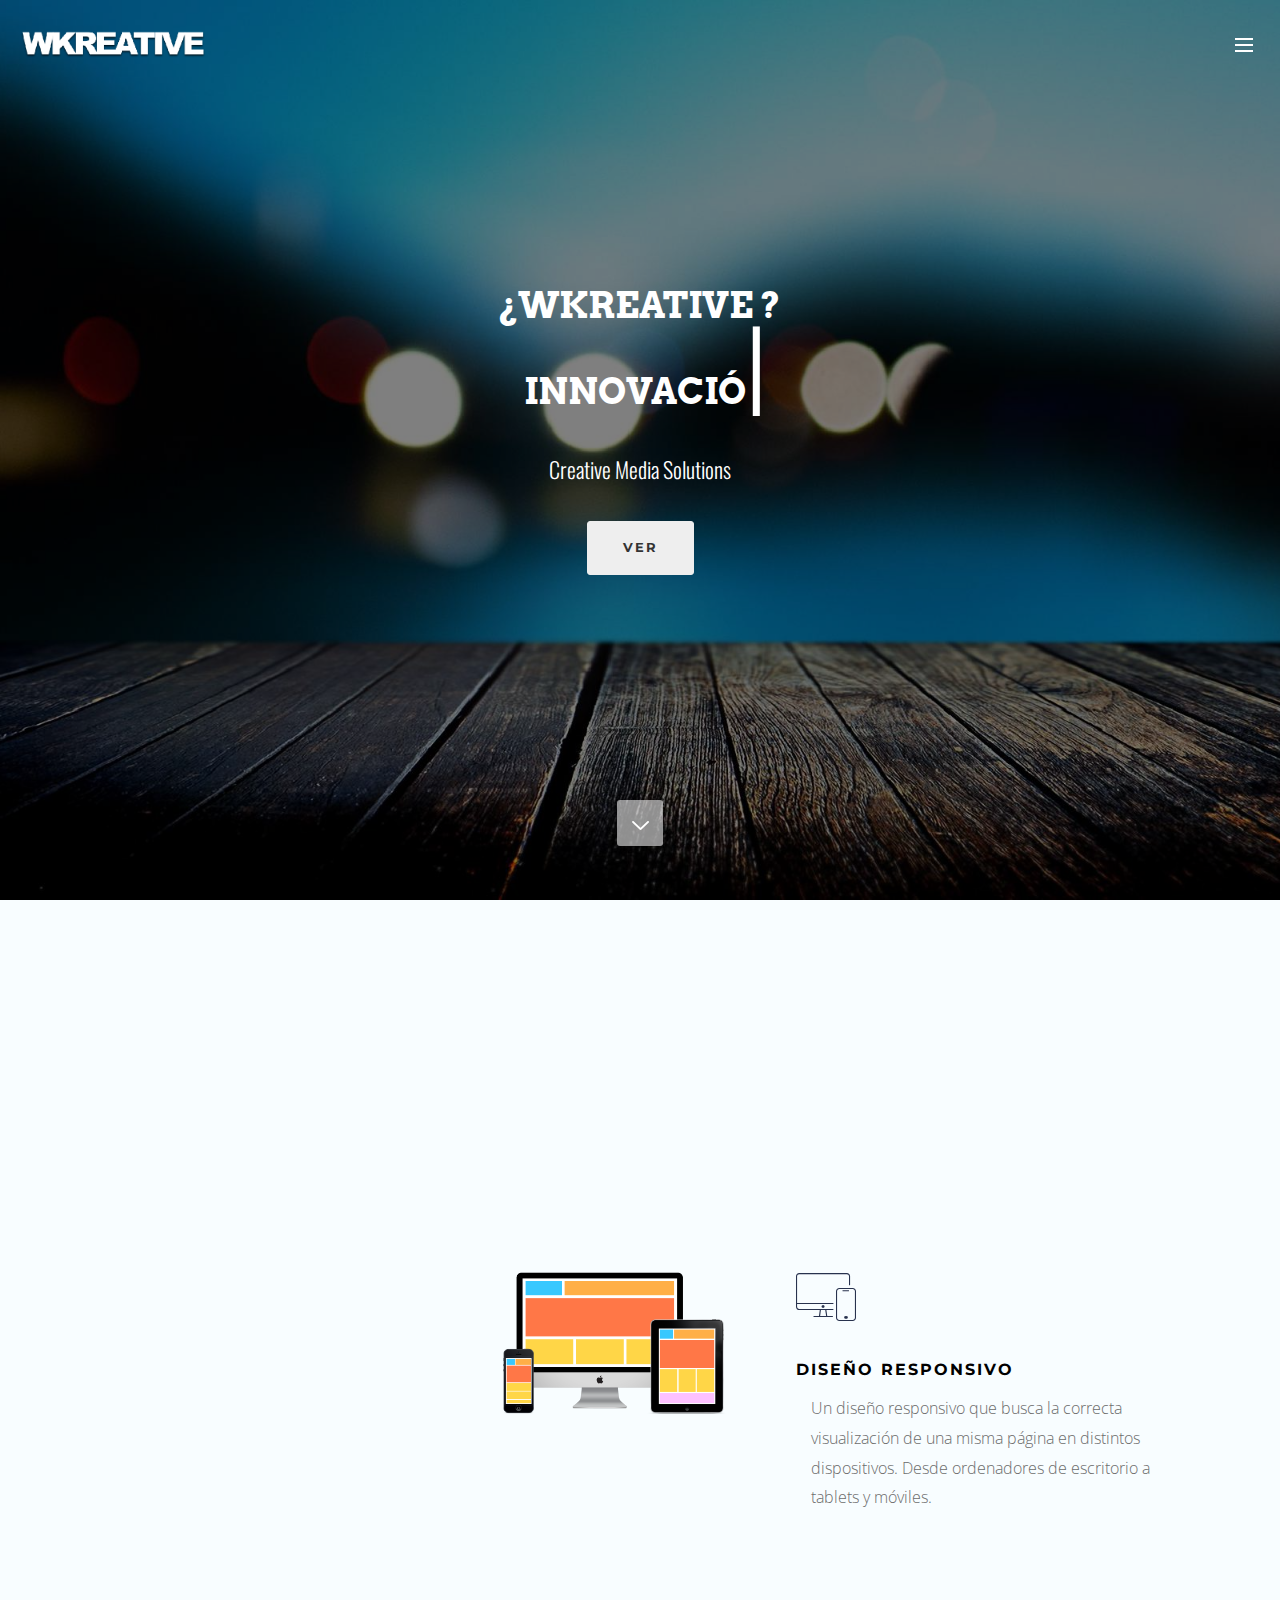
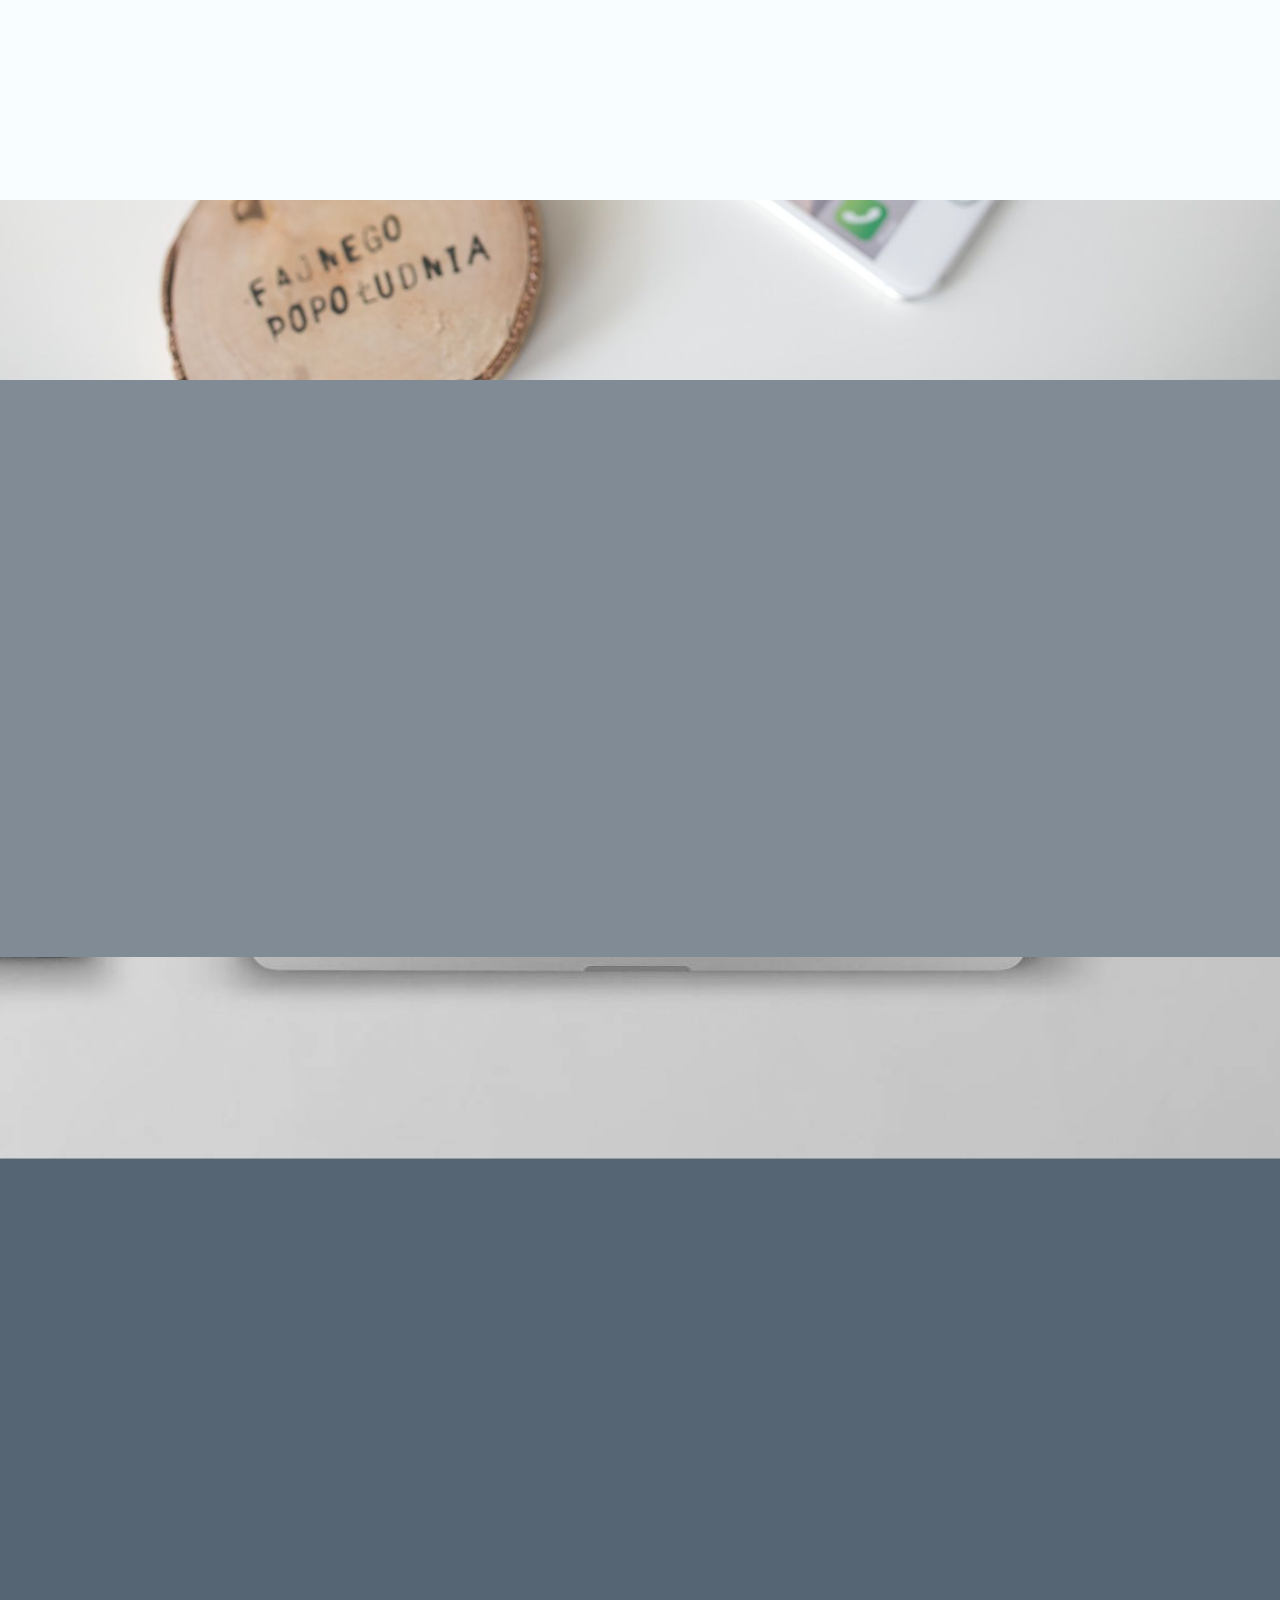
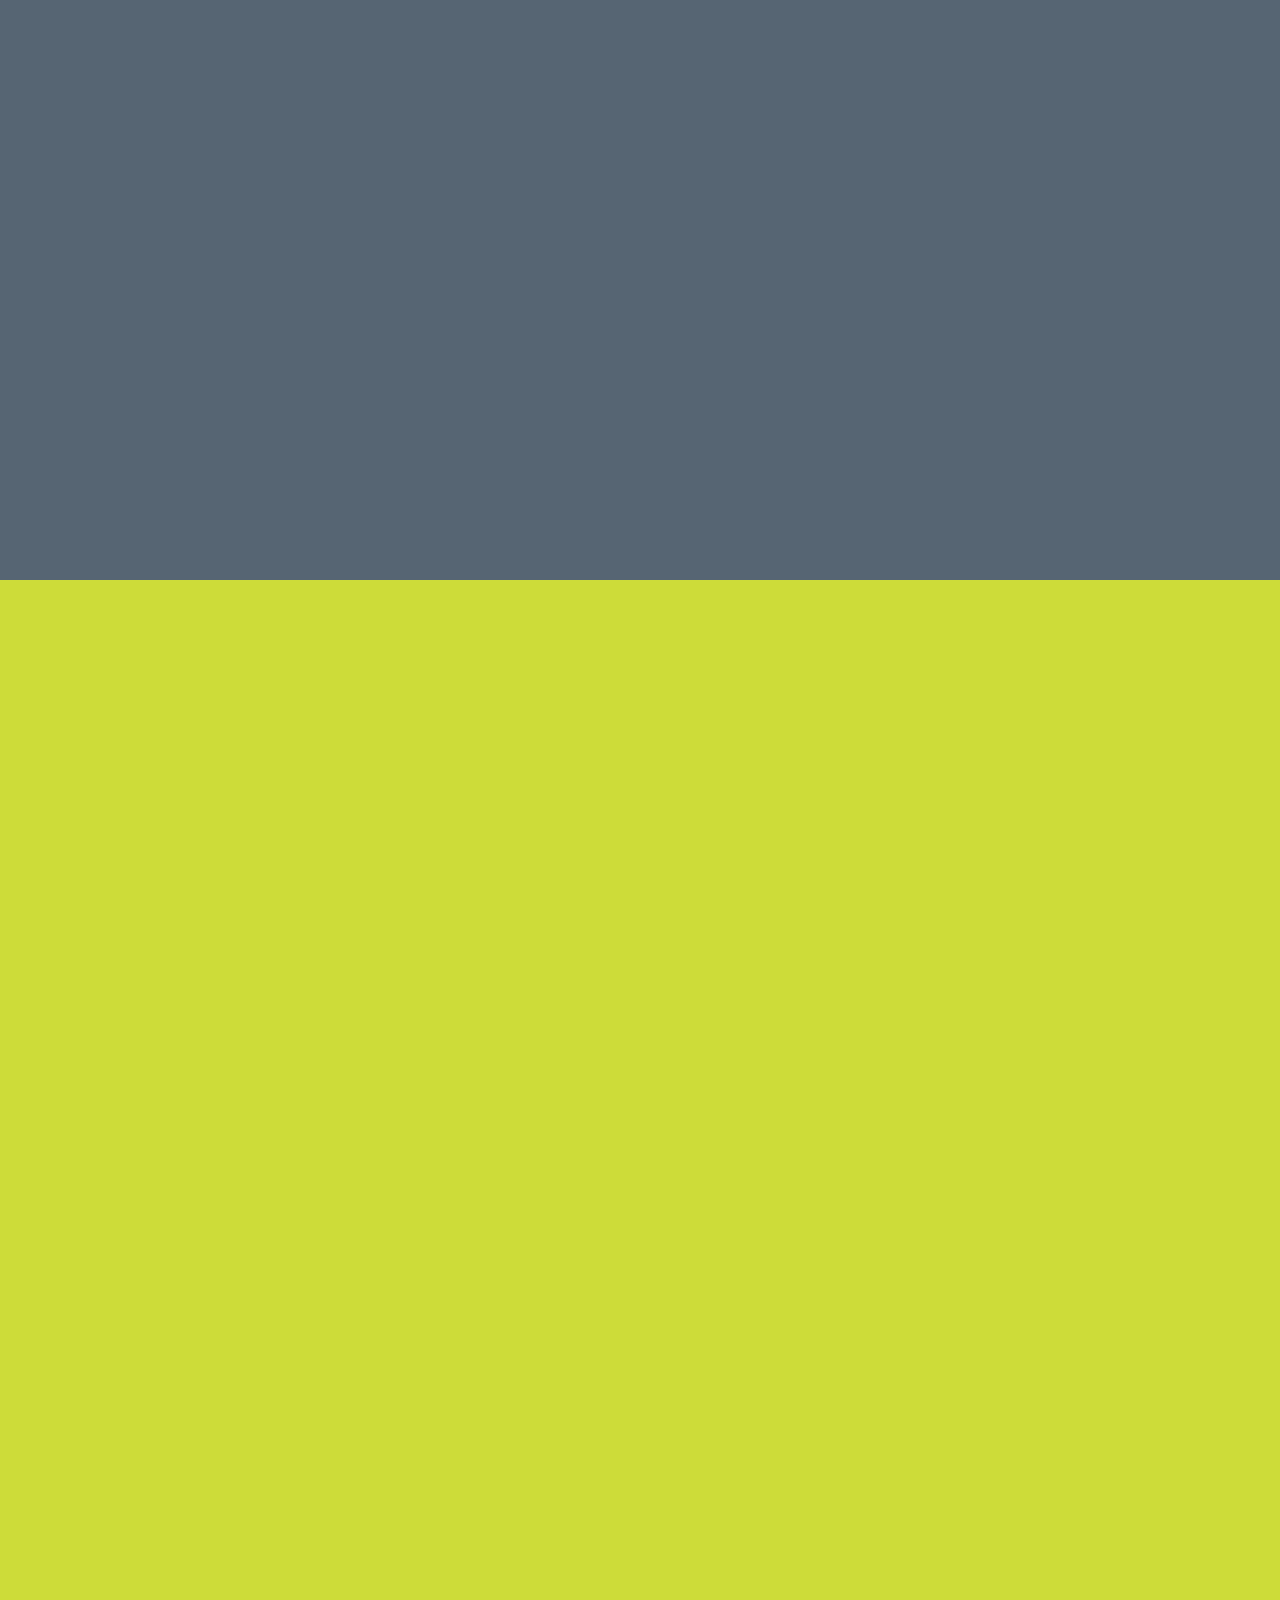
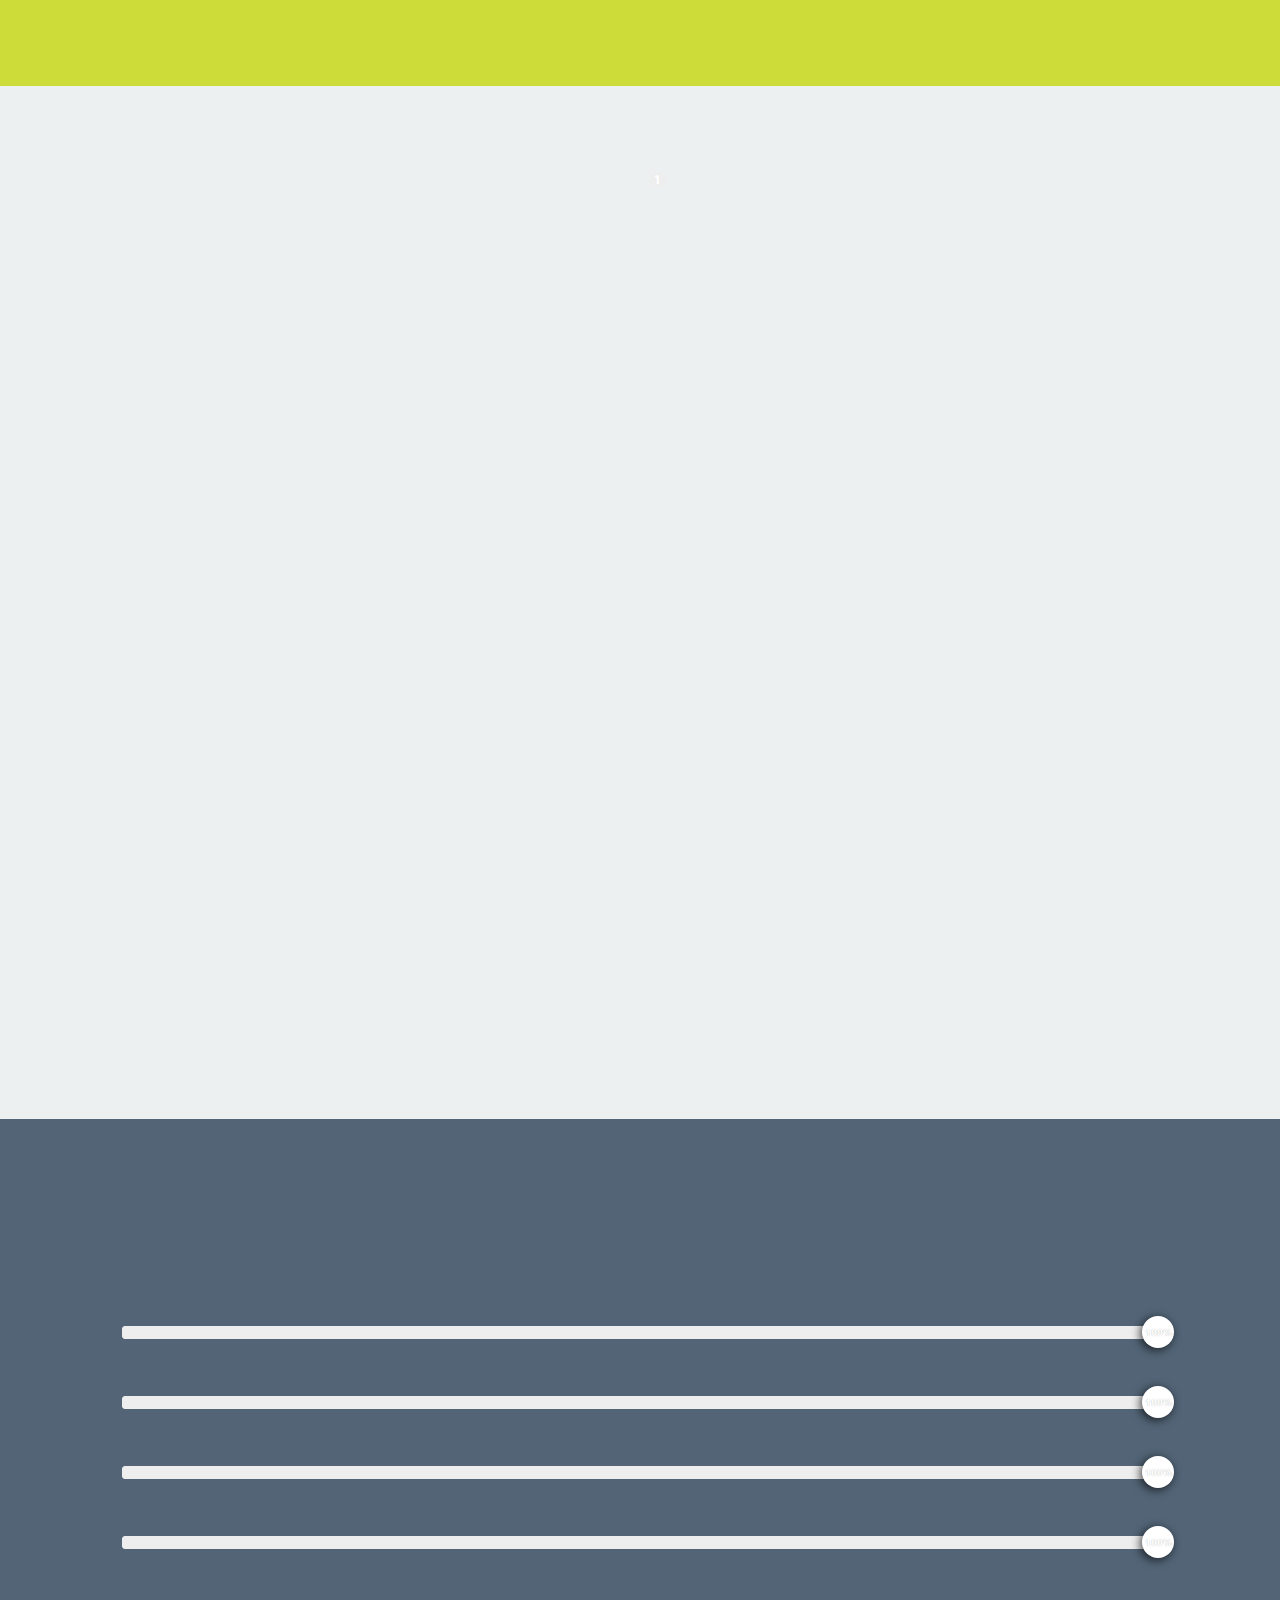
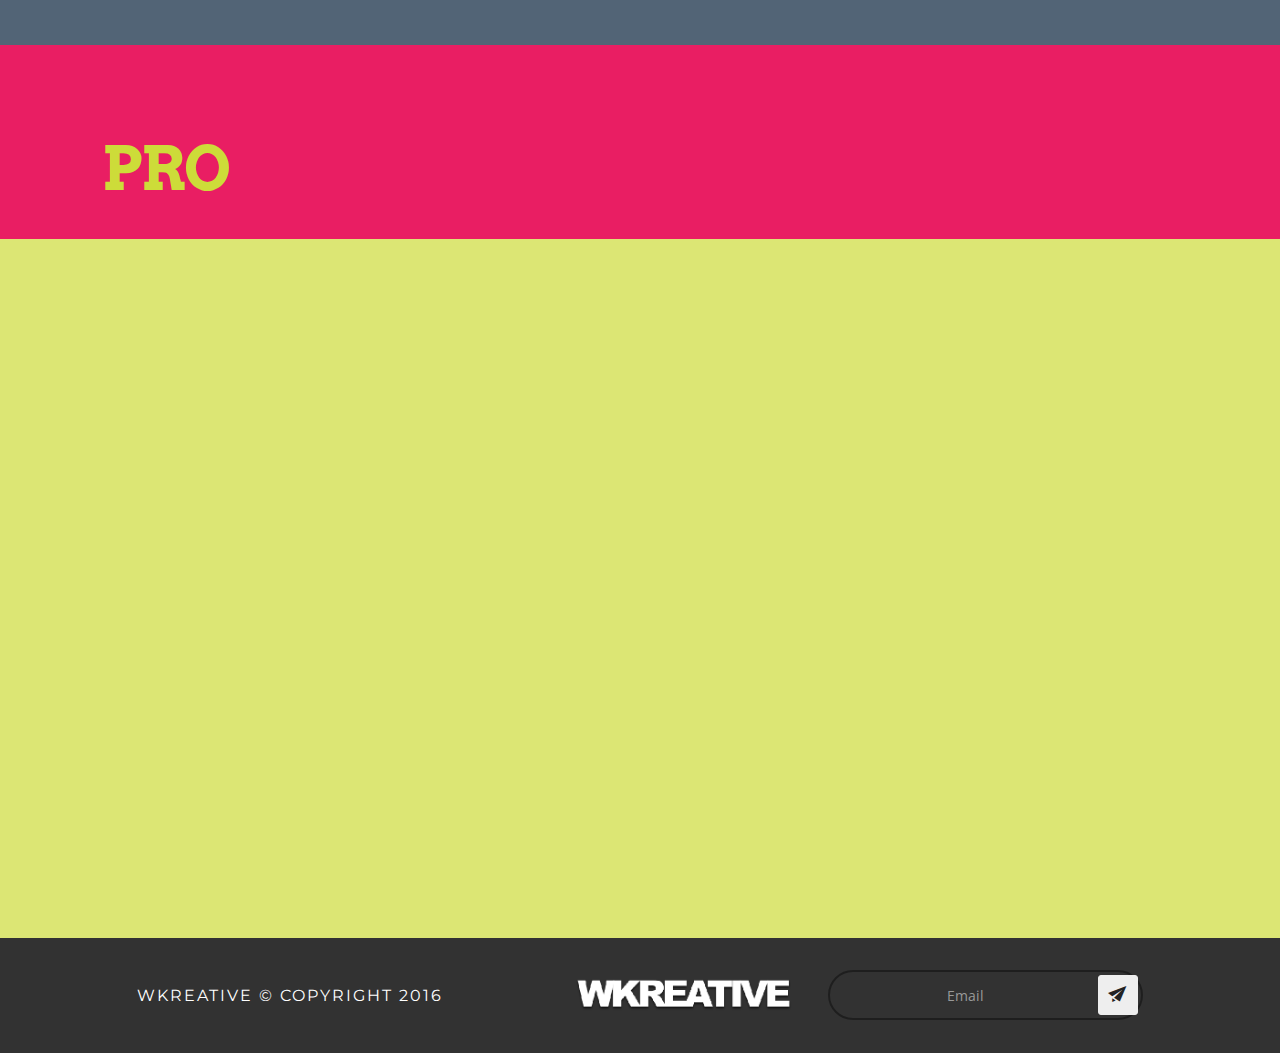
==== commit 6ffdcdbf: "create github pages" ====
--- a/index.html
+++ b/index.html
@@ -528,7 +528,7 @@
 
                     <form action="https://mobirise.com/" method="post" data-form-title="CONTÁCTANOS">
 
-                        <input type="hidden" value="oPbaaN+SmRZ50H5YpUdeTxohOBTvMftnlkydNV5IVBqGqjjroHQQPGVIyI2l2SwW7HcRD0R6PvQHN1RjEoTzM6nFrbk18T7z8CAWoMMDqxFvN62Xebik7WlSP5sF0fvD" data-form-email="true">
+                        <input type="hidden" value="wZNFklf757pAH6X4DhViL1qCSCLpE54kHFUfDBGGTEVIZbZx/jVXEQID5tqGeU+NfMP0BC6eEdxiY1oWQPEkastBvbx+shxFkPyQAOCN0dGk6FeX5kHOa61qN+6vF3fT" data-form-email="true">
 
                         <div class="row row-sm-offset">
 
@@ -596,7 +596,7 @@
 
               <form action="https://mobirise.com/" method="post" data-form-title="UNTITLED FORM">
 
-                  <input type="hidden" value="4vX5xYpagbm5qsMSbW3xR2NXbjt25I6DAyIKOptI8ORbAMebSeC3+0WdQhO+SB4kJH9rDPE9cjnMmYKv+sZTdIPdaxOeIPoYhOGt0Wv15US5YV02N62pn1qb9EqvEg9I" data-form-email="true">
+                  <input type="hidden" value="T+dR6WkfnsCN09dVEf5yP0vSiqBEWdeeLQyffvslTaJVrKrbDApmafmXq81eBq/g3HPJBWws3ykMpkQ4CmHB1UIIuNQE6FNBc8r0B9wIx2rAc64SfDWtnZmJ0+TDZaDJ" data-form-email="true">
 
                   <div class="form-inner">
 
